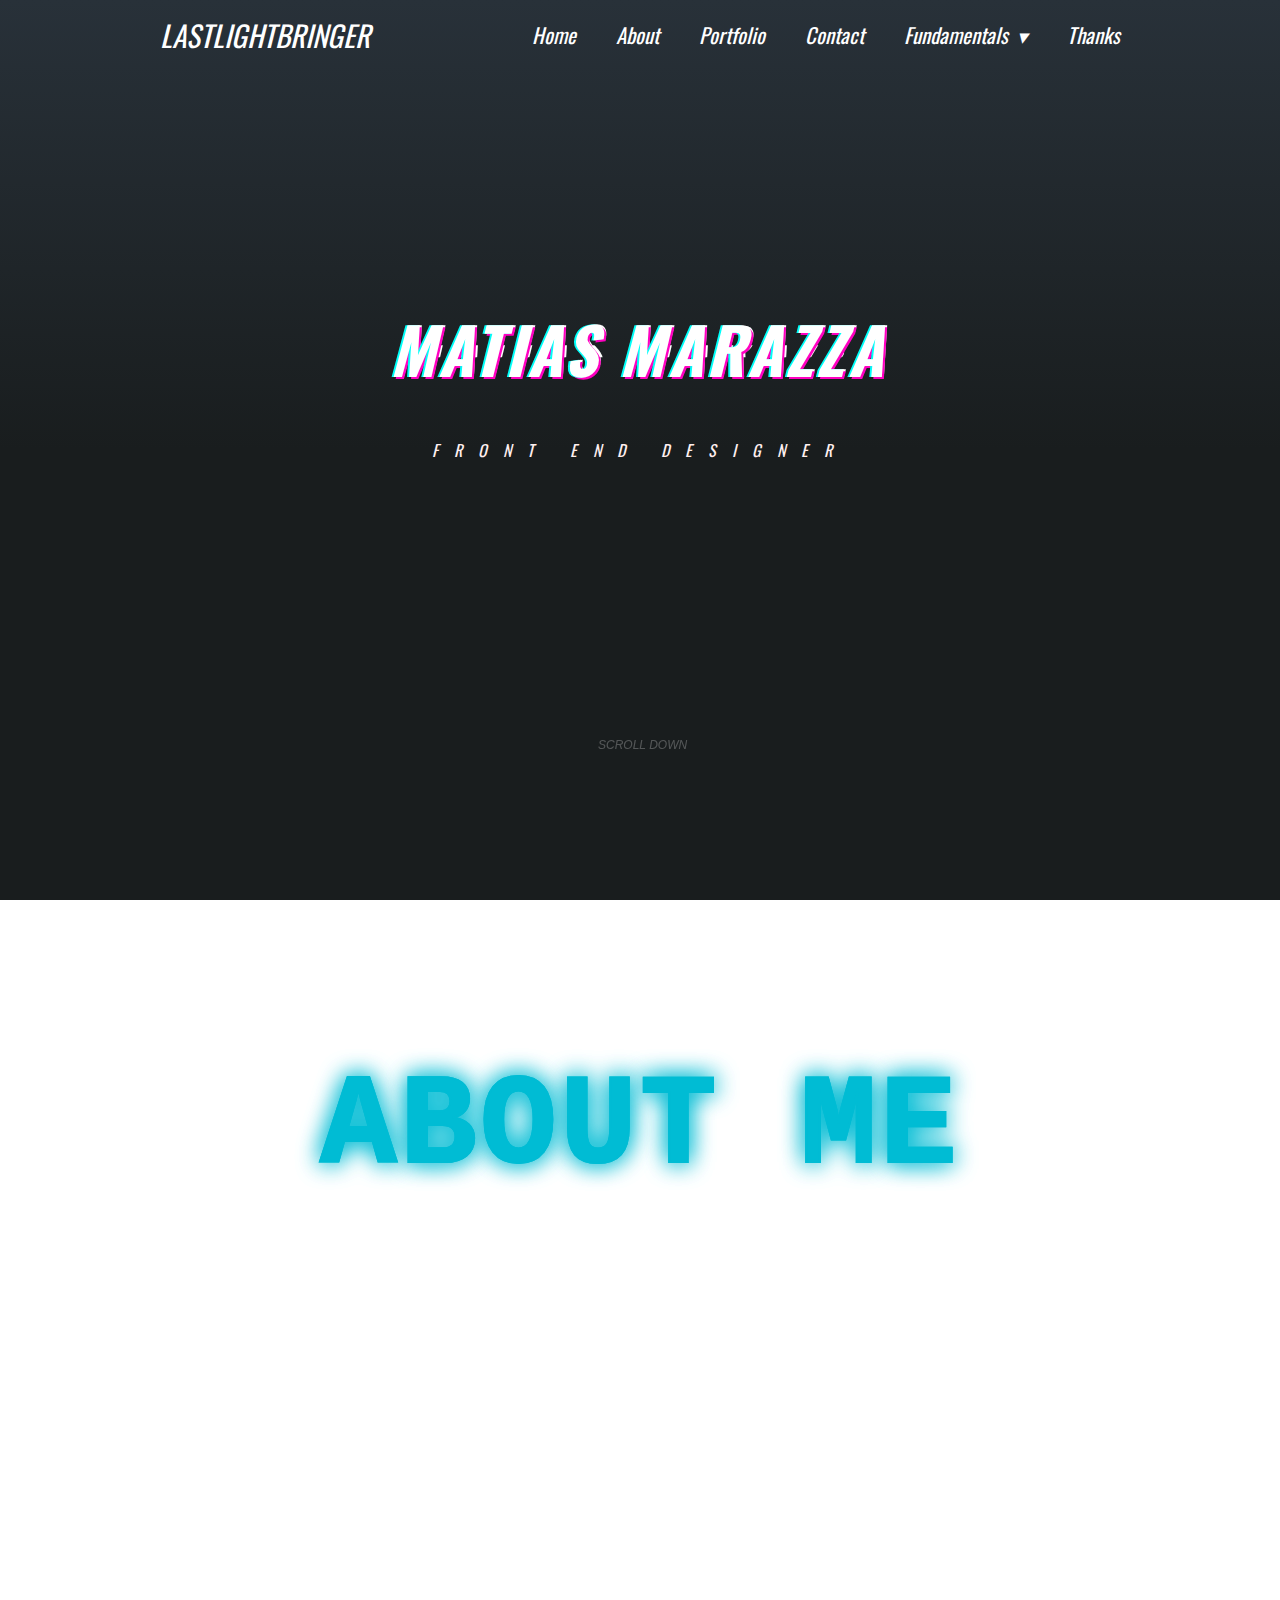
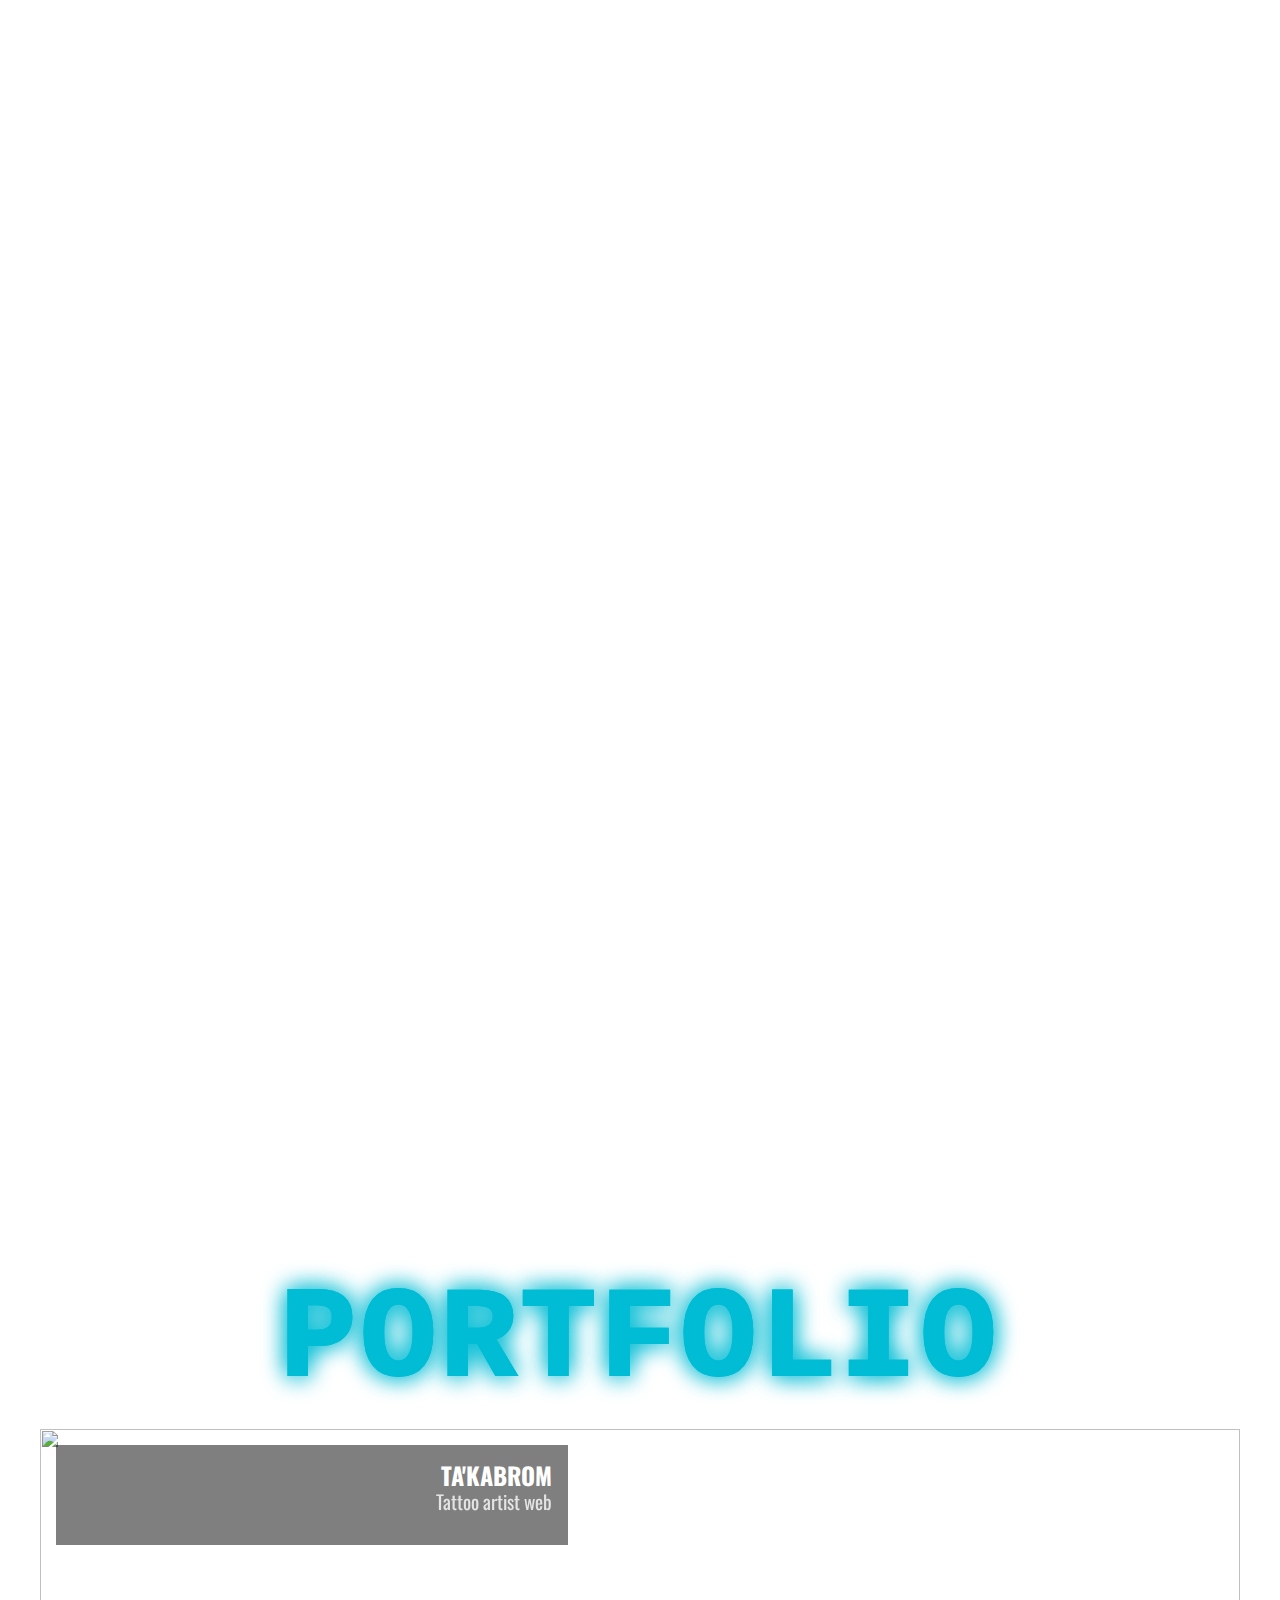
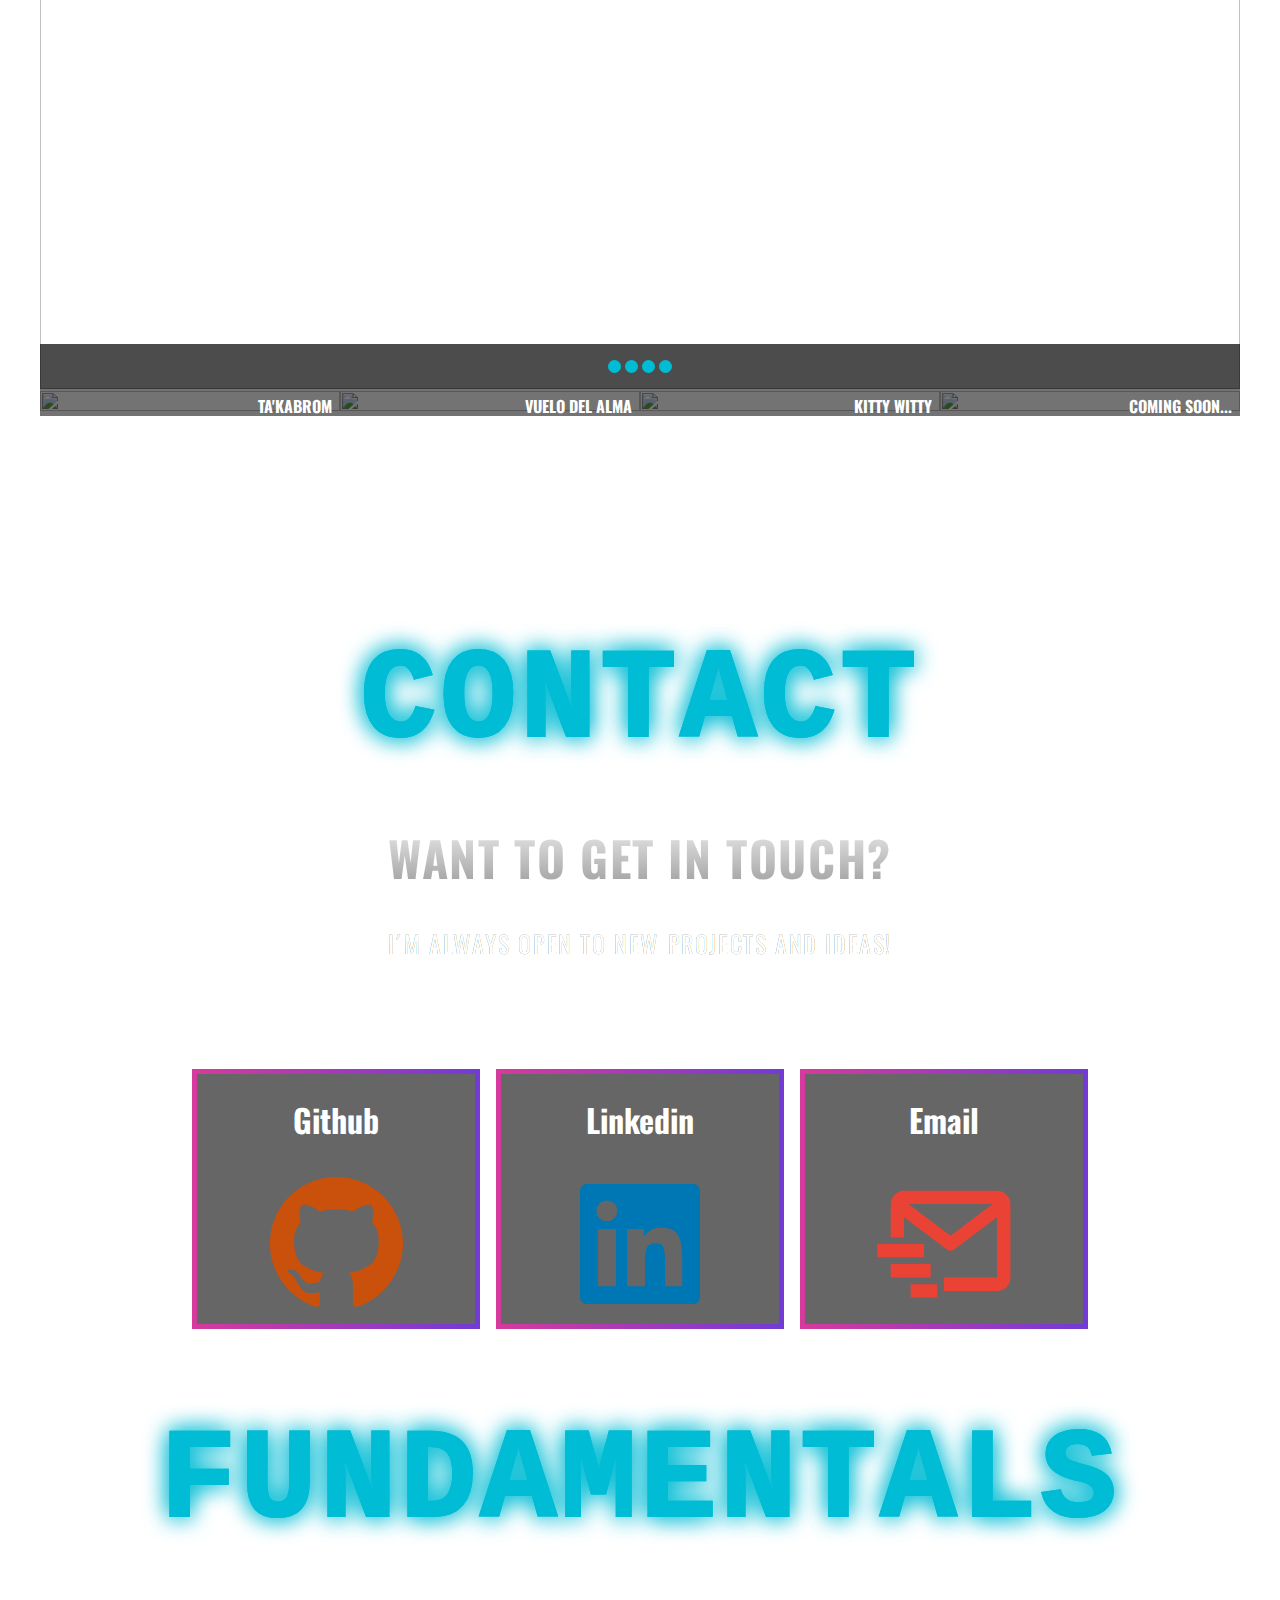
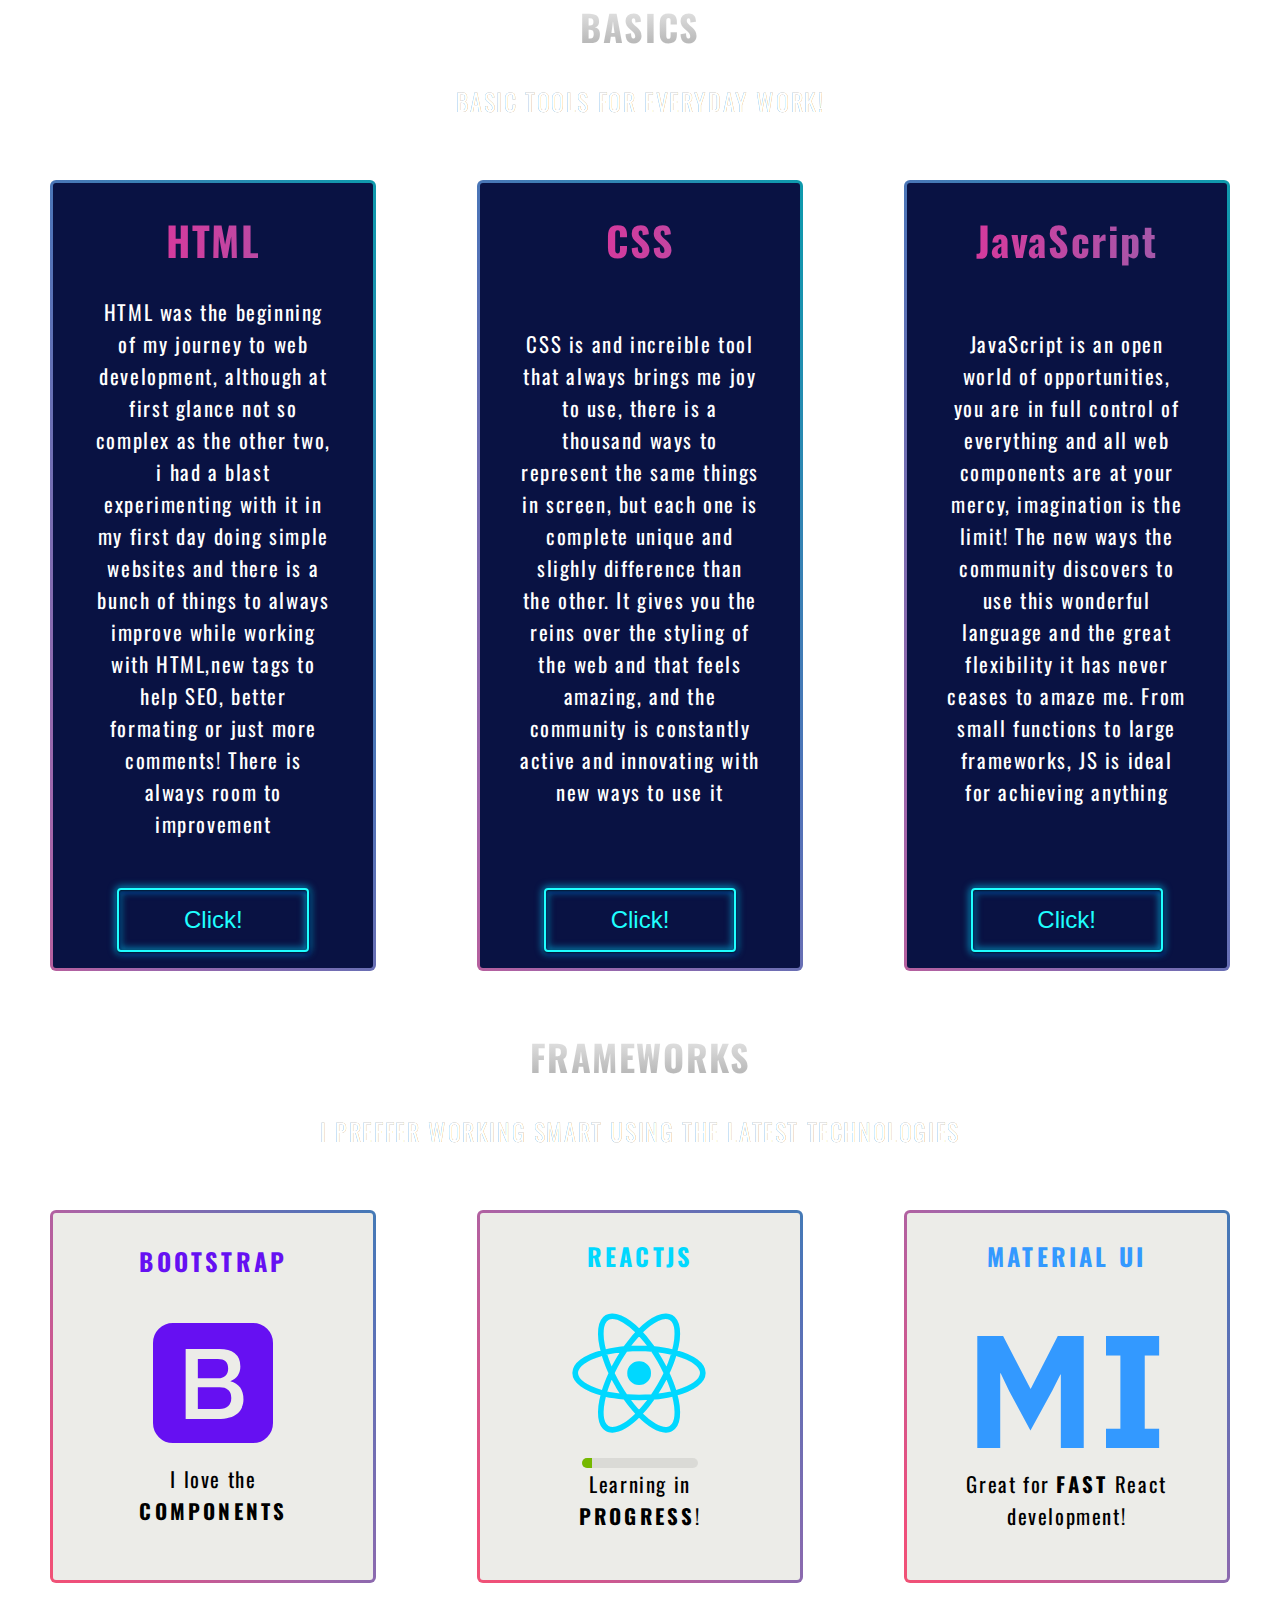
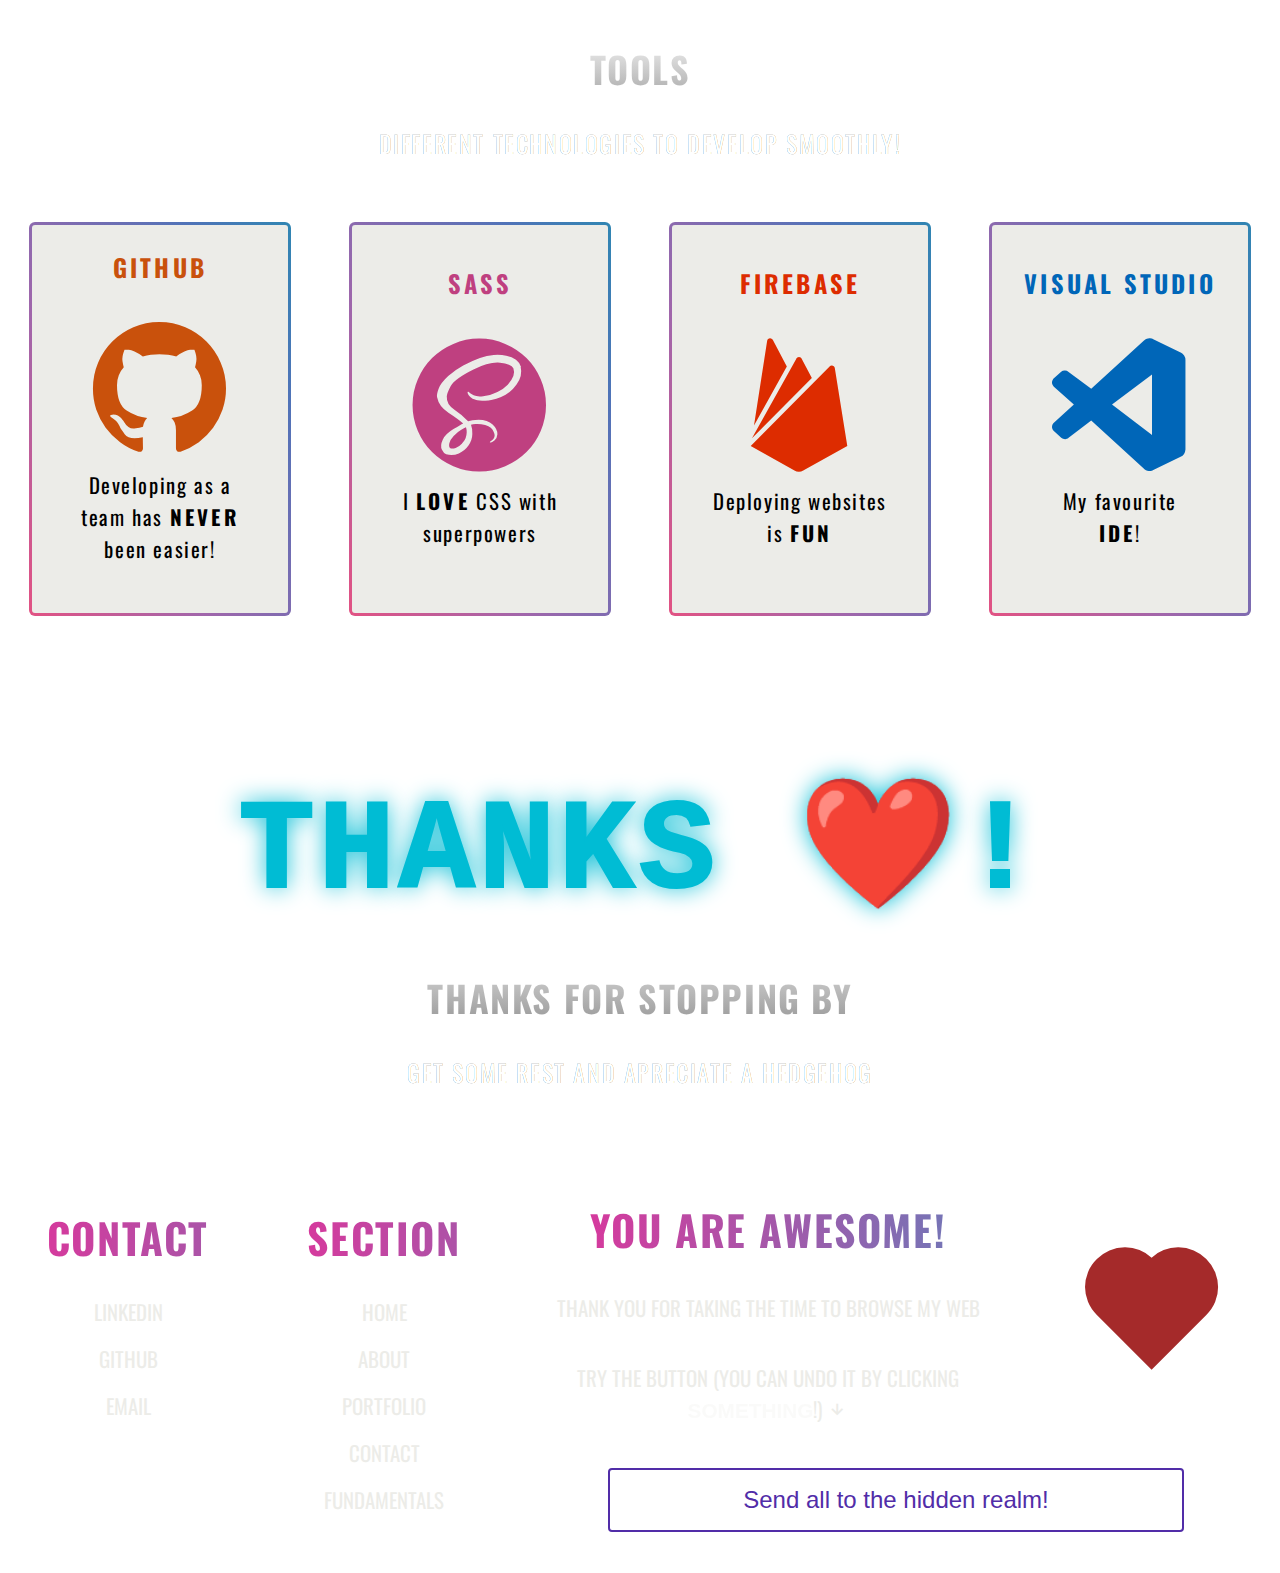
==== index.html @ c2a692ba "change docs" ====
<!DOCTYPE html>
<html lang="en">
  <head>
    <meta charset="UTF-8" />
    <meta http-equiv="X-UA-Compatible" content="IE=edge" />
    <meta name="viewport" content="width=device-width, initial-scale=1.0" />
    <title>Portfolio</title>
    <!-- main css -->
    <link rel="stylesheet" href="./assets/scss/main.css" />
    <!--normalize css CDN-->
    <link  rel="stylesheet"  href="https://cdnjs.cloudflare.com/ajax/libs/normalize/8.0.1/normalize.min.css"   integrity="sha512-NhSC1YmyruXifcj/KFRWoC561YpHpc5Jtzgvbuzx5VozKpWvQ+4nXhPdFgmx8xqexRcpAglTj9sIBWINXa8x5w=="     crossorigin="anonymous" referrerpolicy="no-referrer"/>
    <!-- boxicons -->
    <link href="https://unpkg.com/boxicons@2.0.9/css/boxicons.min.css" rel="stylesheet"/>
    <!-- fontawesome -->
    <link rel="stylesheet" href="https://use.fontawesome.com/releases/v5.5.0/css/all.css" >
    <!-- ICONS -->
    <link rel="apple-touch-icon" sizes="180x180" href="./assets/icons/apple-touch-icon.png">
<link rel="icon" type="image/png" sizes="32x32" href="./assets/icons/favicon-32x32.png">
<link rel="icon" type="image/png" sizes="384x384" href="./assets/icons/android-chrome-384x384.png">
<link rel="icon" type="image/png" sizes="16x16" href="./assets/icons/favicon-16x16.png">
<link rel="manifest" href="./assets/icons/site.webmanifest">
<link rel="mask-icon" href="./assets/icons/safari-pinned-tab.svg" color="#5bbad5">
<meta name="msapplication-TileColor" content="#2d89ef">
<meta name="theme-color" content="#ffffff">
  </head>
  <body>
    <!-- nav -->
    <section class="navigation" id="navigation">
      <div class="nav-container">
        <div class="brand">
          <a href="#!">Lastlightbringer</a>
        </div>
        <nav>
          <div class="nav-mobile">
            <a id="nav-toggle" href="#!"><span></span></a>
          </div>
          <ul class="nav-list">
            <li>
              <a href="#">Home</a>
            </li>
            <li>
              <a href="#about-me-s">About</a>
            </li>
            <li>
              <a href="#portfolio-link">Portfolio</a>
            </li>
            <li>
              <a href="#contact-link">Contact</a>
            </li>
            <li>
              <a href="#!">Fundamentals</a>
              <ul class="nav-dropdown">
                <li>
                  <a href="#basic-link">Basic</a>
                </li>
                <li>
                  <a href="#frameworks-link">Frameworks</a>
                </li>
                <li>
                  <a href="#tools-link">Tools</a>
                </li>
              </ul>
            </li>
            <li>
              <a href="#thanks-link">Thanks</a>
            </li>
          </ul>
        </nav>
      </div>
    </section>
    <div class="hero">
      <canvas id="projector">Some error here :(</canvas>
      <div id="app">
        <div id="wrapper">
          <!-- HERO NAME -->
          <h1 class="glitch" data-text="
          MATIAS MARAZZA">MATIAS MARAZZA</h1>
          <span class="sub">FRONT END DESIGNER</span>
        </div>
      </div>
      <div class="wrapper-chevron">
        <div class="chevron"></div>
        <div class="chevron"></div>
        <div class="chevron"></div>
        <span class="cta-span"><a id="ctahidden" onclick="show()" href="#about-me-s">Scroll Down</a></span>
      </div>
    </div>
<div class="main-section" id="mainsection">
      <div class="about-wrapper" id="about-me-s">
        <!-- NEON TITLE -->
                  <div class="title-about"><h1>      <section class="neon-title">
            <div class="text">
              <h1>About Me</h1>
              <h1>About Me</h1>
            </div>
          </section></h1></div>
        <div class="about-me anim" data-delay="0s">

          <div class="text-about">
            <p>
              I'm a self taught web UI developer, I am comfortable working with
              JavaScript, HTML / CSS to deliver comprehensive customer
              experiences. I am also working with ReactJs and aspire to be a
              full MERN developer in the near future. I'm a passionate
              developer, love to work with JS and SCSS, always eager to use the
              latest web technologies, looking for opportunities and challenges
              to improve my technical and soft skills.
            </p>
            <div class="img-about">
          <!-- IMAGE ABOUT ME -->
              <img
                id="imgabout"
                src="https://i.imgur.com/Ke3uUym.png"
                alt=""
                loading="lazy"
                referrerpolicy="no-referrer"
              />
            </div>
          </div>
        </div>
        <!-- ABOUT ME - CARD SECTION-->
        <div class="cards-about anim2" data-delay="0s">
          <div class="first-card card-about">
            <h3 class="title-card">Earlier <br> Coder</h1>
            <div class="text-card"><p>I started my journey in the world of coding at the age of 15, first i picked up Arduino and C (for PIC) and that sparked the fire for my future passion for coding! I love to do group projects with people that share the same passion with me for what they do, it helps to bring the best of us!</p>
            
            </div>
            <i class='bx bx-code-alt bx-cards' ></i>
          </div>
          <div class="second-card card-about">
            <h3 class="title-card">Eternal <br> Learner</h2>
              <div class="text-card"><p>I'm always looking for new knowledge, whether it's reading about new technologies, developing new innovative ideas, starting new projects, and always experimenting with the things I learn.
                I stay informed about new and creative ways of doing things, collaborating with the community!</p>
               
              </div>
              <i class='bx bx-book-bookmark bx-cards'></i>
          </div>
          <div class="third-card card-about">
            <h3 class="title-card">Technology <br> Enthusiast</h3>
            <div class="text-card"><p>I find myself reading tech blogs on a daily basis and keeping up to date with recent events related to the latest technologies and inventions. From robotics to small devices, I try to keep up to date with the news, it is something that I enjoy and I try to share with the people around me, they never cease to amaze me the new things that come out every day</p>
             
            </div>
            <i class='bx bxs-file-find bx-cards'></i>
          </div>

        </div>
        <!-- ABOUT ME-  MUST KNOW -->
        <div class="grid-about about-me about-grid anim" data-delay="0s">
          <div class="grid-title div4-about"><h1>Must know!</h1></div>
          <div class="coffe div1-about">
            <h3 class="subtitle-about">Coffee Lover</h3>
            <div class="coffe-icon"><i class="bx bx-coffee  bx-about"></i></div>
            <p class="qk-text">A cup of coffee is required to start the day</p>
          </div>
          <div class="stackoverflow div2-about grid-border">
            <h3 class="subtitle-about">Stack Overflow Expert</h3>
            <div class="stackoverflow-icon"><i class='bx bxl-stack-overflow  bx-about' ></i></div>
            <p class="qk-text">I have managed to master the way of Stack Overflow!</p>
          </div>
          <div class="js-joke div3-about">
            <h3 class="subtitle-about">Great Joker</h3>
            <div class="js-icon"><i class='bx bxl-javascript bx-about'></i></div>
            <p class="qk-text">Why was the JavaScript developer sad? Because they didn't Node how to Express himself</p>
          </div>

        </div>
      </div>

      <!-- PORTFOLIO SECTION -->
      <div class="portfolio" id="portfolio-link">
        <div class="port-folio">
          <div class="slider-port">
            <div id="content-slider">
              <div class="slider-wrap"> 
            
                <div class="title-about"><h1>      <section class="neon-title">
                  <div class="text">
                    <h1>PORTFOLIO</h1>
                    <h1>PORTFOLIO</h1>
                  </div>
                </section></h1></div>
            
                <!-- ===== Thumbnail ControlNav ======= -->         
                <input type="radio" id="input-1" name="i" >         
                <input type="radio" id="input-2" name="i" >         
                <input type="radio" id="input-3" name="i" >
                <input type="radio" id="input-4" name="i" >
            
                <nav class="slider-dot-control">
                  <label for="input-1" class="slider-dot"></label>
                  <label for="input-2" class="slider-dot"></label>
                  <label for="input-3" class="slider-dot"></label>
                  <label for="input-4" class="slider-dot"></label>
                </nav>
            
                <!-- =================================== -->    
                <nav class="slider-arrow-control">
                  <label for="input-1"></label>
                  <label for="input-2"></label>
                  <label for="input-3"></label>
                  <label for="input-4"></label>
                </nav>
                <!-- =================================== -->
            
                <!--    IMAGE NAVIGATION pic -->
                <label id="thumb-1" for="input-1" class="slider-thumb">
                  <img src="https://imgur.com/7pfANoC.png" referrerpolicy="no-referrer" loading="lazy" alt="" id="p-1">
                  <div class="slider-head">
                    <h2>Ta'kabrom</h2>
                    <p>Tattoo artist web</p>
            
                  </div>
                </label>
            
                <label id="thumb-2" for="input-2" class="slider-thumb">
                  <img src="https://i.imgur.com/nr4JLeC.png" referrerpolicy="no-referrer" loading="lazy" alt="" id="p-2">
                  <div class="slider-head">
                    <h2>Vuelo del Alma</h2>
                    <p>Professor page</p>
            
                  </div>
                </label>         
            
                <label id="thumb-3" for="input-3" class="slider-thumb">
                  <img src="https://imgur.com/cRXbYXa.png"  referrerpolicy="no-referrer" loading="lazy" alt="" id="p-3">
                  <div class="slider-head">
                    <h2>Kitty Witty</h2> 
                    <p>Funny page to test API´s</p> 
              
                  </div>
                </label>
            
                <label id="thumb-4" for="input-4" class="slider-thumb" tabindex="13">
                  <img src="https://i.imgur.com/EV7ajxq.png" referrerpolicy="no-referrer" loading="lazy" alt="" id="p-1">
                  <div class="slider-head">
                    <h2>Coming soon...</h2>
                    <p>Lorem ipsum dolor.</p>
                 
                  </div>
                </label>
            
                <!-- ===== IMAGES ======= -->                           
            
                <div class="slider">
                  <div class="slider-inner">
            
                    <figure>
                      <figcaption class="slider-head">
                        <h2>Ta'kabrom</h2>
                        <p>Tattoo artist web</p>
                     
                      </figcaption>
                      <a href="https://takabrom-tattoo.web.app" target="blank"><img src="https://imgur.com/7pfANoC.png" loading="lazy" referrerpolicy="no-referrer" alt="" id="i-1" class="slider-img"></a>
                    </figure>
            
                    <figure>
                      <figcaption class="slider-head">
                        <h2>Vuelo del Alma</h2>
                        <p>Professor page</p>
                        
                      </figcaption>
                      <a href="https://vuelo-del-alma.web.app" target="blank"><img src="https://i.imgur.com/nr4JLeC.png" referrerpolicy="no-referrer" loading="lazy" alt="" id="i-2" class="slider-img"></a>
                    </figure>
            
                    <figure>
                      <figcaption class="slider-head">
                        <h2>Kitty Witty</h2> 
                        <p>Funny page to test API´s</p>
  
                      </figcaption>
                      <a href="https://kitty-witty.web.app" target="blank"><img src="https://imgur.com/cRXbYXa.png" loading="lazy"  referrerpolicy="no-referrer" alt="" id="i-3" class="slider-img"></a>
                    </figure>
            
                    <figure>
                      <figcaption class="slider-head">
                        <h2>Coming soon...</h2>
                        <p>Lorem ipsum dolor.</p>
                      
                      </figcaption>
                      <img src="https://i.imgur.com/EV7ajxq.png" referrerpolicy="no-referrer" loading="lazy" alt="" id="p-1">
                    </figure>
            
            
                    <figure>
                      <figcaption class="slider-head">
                        <h2>Coming soon...</h2>
                        <p>Lorem ipsum dolor.</p>
                        
                      </figcaption>
                      <img src="https://i.imgur.com/EV7ajxq.png" referrerpolicy="no-referrer" loading="lazy" alt="" id="p-1">
                    </figure>               
                  </div>
                </div>                  
            
              </div>        
            </div>
          </div>


        </div>

      </div>
<!-- ===== CONTACT ME ======= --> 
      <div class="contact-me" id="contact-link">
        <div class="title-about"><h1>      <section class="neon-title">
          <div class="text">
            <h1>CONTACT</h1>
            <h1>CONTACT</h1>
          </div>
        </section></h1></div>
        <div class="title-a-contact "><h1>Want to get in touch?</h1>
          <p>I´m always open to new projects and ideas!</p>
        </div>
        <div class="animated-contact">
        <div class="text-animated-contact">
          <p>Find me on</p>
          <p>
            <span class="word belize">Github</span>
            <span class="word midnight">Linkedin</span>
            <span class="word pomegranate">Email</span>
          </p>
        </div>
      </div>
        <div class="cards-contact">
          <div class="parent-cards">
          <!-- Github card -->
            <div class="github-card card-c effect-shine">
              <a href="https://github.com/MarazzaM" target="blank">
              <h1>Github</h1>
              <div><i class='bx bxl-github bx-contact'></i></div></a>
            </div>
           <!-- Linkedin card -->
            <div class="linkedin-card card-c">
              <a href="https://www.linkedin.com/in/matías-edgardo-marazza-cantero/" target="blank">
              <h1>Linkedin</h1>
              <div><i class='bx bxl-linkedin-square bx-contact' ></i></div></a>
            </div>
          <!-- Mail card -->
            <div class="gmail-card card-c">
               <a href="mailto:memarazza@gmail.com">
              <h1>Email</h1>
              <div><i class='bx bx-mail-send bx-contact' ></i></div></a>
            </div>

          </div>
        </div>
      </div>
      <div class="fundamentals" id="fundamentals-link">
        <div class="title-about"><h1>      <section class="neon-title">
          <div class="text title-fundamentals">
            <h1>FUNDAMENTALS</h1>
            <h1>FUNDAMENTALS</h1>
          </div>
        </section></h1></div> 
        <div class="subtitle-f" id="basic-link"><h2>BASICS</h2>
          <p>Basic tools for everyday work!</p>
        </div>
        <div class="cards-fundamentals" id="cards-fundamentals">
          <div class=" card-fundamental base-card-f">
            <h1>HTML</h1>
            <p id="textid" class="textclass-default tcd"><i>HTML was the beginning of my journey to web development, although at first glance not so complex as the other two, i had a blast experimenting with it in my first day doing simple websites and there is a bunch of things to always improve while working with HTML,new tags to help SEO, better formating or just more comments! There is always room to improvement </i><b>HTML is groovy, isn't it?</b></p>
            <div class="clock-wrapper ninja">
              <div class="content">
                <div class="container"><svg id="bongo-cat" xmlns="http://www.w3.org/2000/svg" xmlns:xlink="http://www.w3.org/1999/xlink" viewBox="0 0 787.3 433.8">
                        <defs>
                            <symbol id="eye" data-name="eye" viewBox="0 0 19.2 18.7">
                                <circle cx="9.4" cy="9.1" r="8"></circle>
                                <path d="M16.3,5.1a1.3,1.3,0,0,1-1.4-.3,7.2,7.2,0,0,0-4.5-2.6A7.2,7.2,0,0,0,5.5,3.5,6.8,6.8,0,0,0,2.8,7.8a6.8,6.8,0,0,0,1,4.8,6.2,6.2,0,0,0,4,2.7,6.1,6.1,0,0,0,4.6-.7,6.7,6.7,0,0,0,2.9-3.7,6.4,6.4,0,0,0-.5-4.5c-.1-.2.8-1,1.5-1.3s2.2,0,2.3.5a9.4,9.4,0,0,1-.2,7.2,9.4,9.4,0,0,1-5.1,5.1,9,9,0,0,1-7,.2A9.6,9.6,0,0,1,1,13.5,9.2,9.2,0,0,1,.4,6.6,8.9,8.9,0,0,1,4.6,1.3,9,9,0,0,1,11.2.2,9.3,9.3,0,0,1,16.7,4C16.9,4.3,17,4.8,16.3,5.1Z"></path>
                            </symbol>
                            <symbol id="paw-pads" data-name="paw-pads" viewBox="0 0 31.4 33.9">
                                <path d="M6.8,16a3.7,3.7,0,0,1,1.1,2.8,3.2,3.2,0,0,1-1.6,2.6L5,21.8H4.4a2.8,2.8,0,0,1-1.8.3A4.2,4.2,0,0,1,.2,19.1,7.7,7.7,0,0,1,0,17.6a2.8,2.8,0,0,1,.6-2,3.2,3.2,0,0,1,2.1-.8H4A5,5,0,0,1,6.8,16Zm7.3-4.8a1.8,1.8,0,0,0,.7-.5l.7-.4a3.5,3.5,0,0,0,1.1-1,3.2,3.2,0,0,0,.3-1.4,1.4,1.4,0,0,0-.2-.6,3.4,3.4,0,0,0-.3-2.4,3.2,3.2,0,0,0-2.1-1.5H13.1a4.7,4.7,0,0,0-1.6.4,2,2,0,0,0-.9.9l-.4.6v.4a6.1,6.1,0,0,0-.5,1.2,4.3,4.3,0,0,0,0,1.6,3.5,3.5,0,0,0,.5,2l.7.6a3.3,3.3,0,0,0,1.7.7A3,3,0,0,0,14.1,11.2ZM22.7,7l.6.2h.3A2.3,2.3,0,0,0,25,6.8l.4-.3.6-.3a7.5,7.5,0,0,0,1.5-.9,4.2,4.2,0,0,0,.8-1.2,1.9,1.9,0,0,0,.1-1.5A2.6,2.6,0,0,0,27.5,1,3.5,3.5,0,0,0,23.6.3a3.8,3.8,0,0,0-2,1.5,4.8,4.8,0,0,0-.7,2,3.6,3.6,0,0,0,.9,2.6ZM31,24.1a13.5,13.5,0,0,0-2.2-4.7,36.6,36.6,0,0,0-3.2-3.9,5.3,5.3,0,0,0-5-1.9,10.5,10.5,0,0,0-4.5,2.2A5.6,5.6,0,0,0,13.5,20a15.1,15.1,0,0,0,1.2,6.3c.8,2,1.7,4,2.6,5.9a1.6,1.6,0,0,0,1.5.8,1.7,1.7,0,0,0,1.9.9,17.1,17.1,0,0,0,8.7-4.8,8.2,8.2,0,0,0,1.7-2C31.6,26.3,31.3,25,31,24.1Z" fill="#ef97b0"></path>
                            </symbol>
                        </defs>
                        <g id="head">
                            <g id="head__outline">
                                <path d="M303.2,186.3c4-7,14.8-20.2,20-26,17-19,34.6-34.9,43-41l12-8s16.6-32,21-33c9-2,33,22,33,22s20-9,79,7c41,11.1,47,14,57,22,7.5,6,18,16,18,16s33.7-19.5,41-15-2,66-2,66,5.9,12.9,11,22c9.1,16.2,13.6,20.2,19,31,3.6,7.2,8.4,28.5,10.5,43.5l-385-62Z" fill="#fff"></path>
                                <path d="M302.9,186.9c-1.2,3-5.9,12.6-9,18.8l-12.5,25.5-.6-1.2c32.2,4.8,64.4,9.2,96.6,13.6s64.4,8.9,96.5,13.7,64.3,9.7,96.4,14.9,64.1,10.5,96.2,15.8l-5.6,5.5c-1.2-8.5-2.8-17.1-4.8-25.6-1-4.1-2.1-8.4-3.4-12.3l-.5-1.4-.5-1.4-.6-1.3-.7-1.3a59.5,59.5,0,0,0-3.1-5.5c-2.2-3.6-4.7-7.2-7.1-11s-4.8-7.6-7-11.5c-4.5-7.9-8.3-15.9-12.1-24a4,4,0,0,1-.3-2.6h0c1.4-9.1,2.7-18.2,3.7-27.4.5-4.5.9-9.1,1.2-13.7s.4-9.1.2-13.4a26.4,26.4,0,0,0-.8-6,8.1,8.1,0,0,0-.3-1.1c-.1-.3-.2-.4-.1-.3h.3c0,.1.1.1,0,.1h-.6a11.9,11.9,0,0,0-2.5.2,16.3,16.3,0,0,0-3,.7,56.7,56.7,0,0,0-6.2,2.1,212.6,212.6,0,0,0-24.5,11.9h-.1a3.9,3.9,0,0,1-4.7-.6c-4.9-4.7-10-9.4-15.1-13.8a86.6,86.6,0,0,0-7.9-6,46.1,46.1,0,0,0-8.5-4.6c-6-2.6-12.6-4.6-19.2-6.7l-19.8-5.7a324.9,324.9,0,0,0-40-8.9,196.8,196.8,0,0,0-20.2-1.8c-1.7,0-3.4-.1-5.1,0h-2.5l-2.5.2-2.5.2-2.4.4-2.4.5-1.1.3h-.5l-.4.2H433a2.5,2.5,0,0,1-2.6-.7c-4.6-4.6-9.5-9.1-14.5-13.2a82.7,82.7,0,0,0-7.9-5.7L403.9,81a10.8,10.8,0,0,0-4-.9c-.1,0-.3,0-.3.1h0l-.7.5-1.5,1.7c-1,1.2-2,2.6-2.9,3.9s-3.6,5.5-5.3,8.3c-3.5,5.7-6.8,11.4-9.9,17.3h0l-.4.4-10.2,6.6a53.6,53.6,0,0,0-4.9,3.4l-4.6,3.8c-6.2,5.1-12.1,10.6-17.9,16.2s-11.3,11.4-16.7,17.4c-2.7,3-5.3,6.1-7.8,9.2s-5,6.3-7.4,9.5c-4.2,5.6-7,10-5.7,7.1a34.1,34.1,0,0,1,2.1-3.8l3.8-5.6c2.9-4,6.3-8.3,8.5-10.9s4.4-5.2,6.7-7.7l6.9-7.4c4.7-4.9,9.4-9.7,14.3-14.3s9.8-9.3,15-13.7l4-3.2,4.2-2.9,8.3-5.7-.4.4c3-5.9,6.1-11.8,9.4-17.7,1.6-2.9,3.3-5.8,5.1-8.6l2.9-4.3,1.8-2a7.5,7.5,0,0,1,1.3-1.1c.1-.2.6-.4,1-.5l.9-.2h1.7l1.4.2,2.7.8c1.7.7,3.3,1.5,4.8,2.3a84,84,0,0,1,8.5,5.7A175.7,175.7,0,0,1,434,98.5l-2.9-.6.8-.3.7-.2L434,97l2.7-.7,2.7-.5a23,23,0,0,1,2.6-.3l2.7-.3,2.7-.2h5.3a182.1,182.1,0,0,1,21,1.3,332.5,332.5,0,0,1,41.1,8.4l20,5.5c6.7,2,13.4,4,20.1,6.7a65.3,65.3,0,0,1,9.8,5.1c3.1,2.1,5.9,4.3,8.6,6.5,5.4,4.5,10.6,9.2,15.7,14l-4.8-.6c4.1-2.4,8.2-4.6,12.4-6.7s8.6-4.2,13-6c2.3-.9,4.6-1.7,7-2.4a23.4,23.4,0,0,1,3.8-.9,20,20,0,0,1,4.4-.4h1.3l1.5.4a5.1,5.1,0,0,1,1.7.7l.9.7.8.7a8.3,8.3,0,0,1,1.6,2.6,12.7,12.7,0,0,1,.8,2.3,44.6,44.6,0,0,1,1.1,7.7c.2,5,.1,9.7-.1,14.4s-.7,9.5-1.2,14.1c-.9,9.4-2.1,18.6-3.6,27.9l-.3-2.6c3.7,7.9,7.5,15.8,11.8,23.3,2.1,3.7,4.4,7.4,6.8,11s4.9,7.2,7.3,11.1c1.3,2,2.4,4,3.5,6.1a10.9,10.9,0,0,0,.8,1.5l.8,1.8.7,1.7.6,1.7c1.5,4.4,2.6,8.7,3.7,13.1a262,262,0,0,1,5.2,26.4,4.9,4.9,0,0,1-4.1,5.6h-1.5c-32.1-5-64.2-9.9-96.3-15.1s-64.1-10.6-96.1-16.1-64-11.4-96-17.4-63.9-11.9-95.9-17.4h-.1a.8.8,0,0,1-.6-.9v-.2l16.6-32.1C299.8,192.2,304.1,183.9,302.9,186.9Z"></path>
                            </g>
                            <g id="head__face">
                                <g id="eyes">
                                    <use width="19.2" height="18.7" transform="translate(474.8 195.2)" xlink:href="#eye"></use>
                                    <use width="19.2" height="18.7" transform="matrix(-0.51, -0.85, 0.82, -0.5, 370.39, 192.59)" xlink:href="#eye"></use>
                                </g>
                                <g id="mouth">
                                    <path d="M399.2,186.3c.9,3.6,2.6,7.8,6,9,6.4,2.3,19-6,19-6s4.1,12.4,10,15,10.7-1.7,16-6" fill="#fff"></path>
                                    <path d="M450.2,198.3c.6,1.2.2,1.9-.2,2.2a36.7,36.7,0,0,1-7.6,4.9,14.9,14.9,0,0,1-4.8,1.4h-1.4l-1.3-.2-1.4-.4-1.3-.6a21.6,21.6,0,0,1-6.4-7.2,52.8,52.8,0,0,1-4-8.3l3.8,1.3a62.3,62.3,0,0,1-7.1,4.1,32.1,32.1,0,0,1-7.9,2.8,13.2,13.2,0,0,1-4.9.2l-1.4-.3a7.5,7.5,0,0,1-1.3-.6,7.9,7.9,0,0,1-2.3-1.6,16.8,16.8,0,0,1-2.9-4,24.1,24.1,0,0,1-1.6-4.2c-.1-.5,1.6-1.3,3-1.4s3.5.2,3.6.6a10.3,10.3,0,0,0,2.6,4.9l.7.5h2.4l1.5-.2a28.4,28.4,0,0,0,6.5-2c2.1-1,4.3-2.1,6.3-3.3h.1a2.5,2.5,0,0,1,3.4.9l.3.5a43.1,43.1,0,0,0,3.2,7.7,19.8,19.8,0,0,0,2.2,3.4,8.1,8.1,0,0,0,2.6,2.6,5,5,0,0,0,3,.7,10.8,10.8,0,0,0,3.7-1,33.4,33.4,0,0,0,7.2-4.3C448.8,197.4,449.5,197.2,450.2,198.3Z"></path>
                                </g>
                            </g>
                        </g>
                        <g id="table">
                            <path d="M65.7,181.8l714,124c0,74-2,54-2,128l-673-161Z" fill="#fff"></path>
                            <path d="M786.7,304.2c-2.7,1.2-10.8,0-16.1-.9L31.1,176.4c-5.2-.9-8.9-3.8-6.2-5s14.3-1.4,19.5-.5L777.1,300.6C782.3,301.6,789.4,303.1,786.7,304.2Z"></path>
                        </g>
                        <g id="laptop">
                            <g id="laptop__base">
                                <polygon points="641.9 304.1 454.7 348.2 103.8 271.3 254.6 230.3 641.9 304.1" fill="#f2f2f2"></polygon>
                                <path d="M641.9,304.1c1.5-.1-2.3,1.5-10.3,3.6-28.9,7.5-58.1,15.2-87.7,22.6s-59.1,14.5-88.4,21.3l-.8.2-.8-.2-349.5-78-1.1-.2-8.7-1.9,8.6-2.3,150.6-41.5.6-.2h.7c62.5,11.7,125.5,23.6,188.4,35.9s125.6,25.1,188,37.6c8,1.6,11.9,3,10.4,3a185.6,185.6,0,0,1-18.4-2.6c-61.9-11.2-123.6-22.2-185-33.5s-122.7-23.1-184.4-35h1.2L104.4,273.4h-.1v-4.3l351.2,75.7h-1.5c28.3-6.7,56.3-13.3,84.3-19.5s56.5-12,85.2-18.1C631.3,305.6,640.4,304.1,641.9,304.1Z" fill="#231f20"></path>
                            </g>
                            <g id="laptop__keyboard">
                                <polygon points="371.1 274.8 256.8 253.5 257 252.7 266.2 251.1 382.4 271.5 382.3 272.3 371.1 274.8" fill="#3e3e54"></polygon>
                                <polygon points="237.4 265.6 221.3 262.4 221.4 261.7 230.2 260.2 246.8 262.6 246.6 263.4 237.4 265.6" fill="#3e3e54"></polygon>
                                <polygon points="474.6 312.9 249.9 268.1 250.1 267.3 259.2 265.8 487.7 309.6 487.5 310.5 474.6 312.9" fill="#3e3e54"></polygon>
                                <polygon points="411.8 309.4 204.2 266.7 204.4 266 212.9 264.5 423.9 306.3 423.7 307.2 411.8 309.4" fill="#3e3e54"></polygon>
                                <polygon points="450 317.3 428.5 312.9 428.8 312 440.7 310.6 462.7 314.1 462.5 315 450 317.3" fill="#3e3e54"></polygon>
                                <polygon points="201.6 273.9 187.5 270.9 187.7 270.2 196 268.7 210.4 271 210.3 271.7 201.6 273.9" fill="#3e3e54"></polygon>
                                <polygon points="222.6 278.3 208.1 275.3 208.3 274.5 216.9 273.1 231.8 275.4 231.6 276.2 222.6 278.3" fill="#3e3e54"></polygon>
                                <polygon points="362.9 308.1 231.5 280.2 231.7 279.5 240.7 278.1 374.2 305.1 374 305.9 362.9 308.1" fill="#3e3e54"></polygon>
                                <polygon points="444.3 288.4 385.2 277.4 385.4 276.5 396.6 274.9 456.9 285.1 456.7 285.9 444.3 288.4" fill="#3e3e54"></polygon>
                                <polygon points="526.1 303.6 460.1 291.3 460.3 290.4 472.8 288.9 540.1 300.2 539.9 301.1 526.1 303.6" fill="#3e3e54"></polygon>
                                <polygon points="426.2 321.6 376.1 310.9 376.3 310.1 387.4 308.7 438.5 318.5 438.3 319.4 426.2 321.6" fill="#3e3e54"></polygon>
                                <g>
                                    <polygon points="410.6 286.5 399.1 288 398.9 288.8 499.9 308.3 513.3 305.9 513.5 305 410.6 286.5" fill="#3e3e54"></polygon>
                                    <polygon points="395.7 283.7 395.9 282.8 248.2 255.7 239.2 257.3 239 258 384.3 286 395.7 283.7" fill="#3e3e54"></polygon>
                                </g>
                                <polygon points="371.3 273.9 256.9 252.7 266.4 250.3 382.4 271.5 371.3 273.9" stroke="#000" stroke-linecap="round" stroke-linejoin="round" stroke-width="1.2"></polygon>
                                <polygon points="237.6 264.9 221.4 261.7 230.4 259.4 246.8 262.6 237.6 264.9" stroke="#000" stroke-linecap="round" stroke-linejoin="round" stroke-width="1.2"></polygon>
                                <polygon points="474.8 312 250 267.3 259.4 265.1 487.7 309.6 474.8 312" stroke="#000" stroke-linecap="round" stroke-linejoin="round" stroke-width="1.2"></polygon>
                                <polygon points="412 308.5 204.4 266 213.1 263.8 423.9 306.3 412 308.5" stroke="#000" stroke-linecap="round" stroke-linejoin="round" stroke-width="1.2"></polygon>
                                <polygon points="450.2 316.4 428.8 312 440.9 309.7 462.8 314.1 450.2 316.4" stroke="#000" stroke-linecap="round" stroke-linejoin="round" stroke-width="1.2"></polygon>
                                <polygon points="201.7 273.1 187.7 270.2 196.2 268 210.4 271 201.7 273.1" stroke="#000" stroke-linecap="round" stroke-linejoin="round" stroke-width="1.2"></polygon>
                                <polygon points="222.8 277.6 208.3 274.5 217.1 272.4 231.8 275.4 222.8 277.6" stroke="#000" stroke-linecap="round" stroke-linejoin="round" stroke-width="1.2"></polygon>
                                <polygon points="363.1 307.3 231.7 279.5 240.9 277.3 374.2 305.1 363.1 307.3" stroke="#000" stroke-linecap="round" stroke-linejoin="round" stroke-width="1.2"></polygon>
                                <polygon points="444.6 287.5 385.4 276.5 396.8 274.1 456.9 285 444.6 287.5" stroke="#000" stroke-linecap="round" stroke-linejoin="round" stroke-width="1.2"></polygon>
                                <polygon points="526.3 302.7 460.3 290.4 473 288 540.1 300.2 526.3 302.7" stroke="#000" stroke-linecap="round" stroke-linejoin="round" stroke-width="1.2"></polygon>
                                <polygon points="426.4 320.7 376.3 310.1 387.6 307.9 438.5 318.5 426.4 320.7" stroke="#000" stroke-linecap="round" stroke-linejoin="round" stroke-width="1.2"></polygon>
                                <g>
                                    <polygon points="410.7 285.6 399.1 288 500.1 307.4 513.5 305 410.7 285.6" stroke="#000" stroke-linecap="round" stroke-linejoin="round" stroke-width="1.2"></polygon>
                                    <polygon points="395.9 282.8 248.4 255 239.2 257.3 384.5 285.2 395.9 282.8" stroke="#000" stroke-linecap="round" stroke-linejoin="round" stroke-width="1.2"></polygon>
                                </g>
                            </g>
                            <g id="paw-right">
                                <g id="paw-right--down">
                                    <path d="M293.2,191.3l10-7s-18.4,11.1-24,20-13,20.4-9,31c4.7,12.4,20.5,15.7,22,16,20,3.8,47.8-24.3,47.8-24.3s1.9-3.3,2.2-3.7" fill="#fff"></path>
                                    <path d="M342.1,223.4c.9,1.2.2,2.8-.3,3.7l-.4.7-.3.3a118.1,118.1,0,0,1-14.2,12.3,83.2,83.2,0,0,1-16.2,9.8,43.9,43.9,0,0,1-9.3,3,26.3,26.3,0,0,1-10.1.2,44.5,44.5,0,0,1-9.3-3.2,34.2,34.2,0,0,1-8.3-5.5,23,23,0,0,1-5.8-8.5,21.3,21.3,0,0,1-1.3-10.3,34.9,34.9,0,0,1,2.7-9.7,76.1,76.1,0,0,1,4.5-8.5l2.4-4,.6-1,.8-1.1a15.6,15.6,0,0,1,1.6-2,49.9,49.9,0,0,1,7-6.8,136.1,136.1,0,0,1,15.3-11.2,3.1,3.1,0,0,1,4.4,1,3,3,0,0,1-.8,4.2H305l-8.6,6.2c-.9.6-2.7-.5-3.1-1.9s.5-4.4,1.5-5l6.6-4.5,3.5,5.3A131.9,131.9,0,0,0,290,197.4a52.7,52.7,0,0,0-6.4,6,6.5,6.5,0,0,0-1.3,1.6l-.6.8-.7,1-2.4,3.8c-1.6,2.6-3.1,5.2-4.4,7.8a27.7,27.7,0,0,0-2.4,8.1,15.6,15.6,0,0,0,.8,8,17.4,17.4,0,0,0,4.4,6.7,27.2,27.2,0,0,0,7.1,4.9,39.5,39.5,0,0,0,8.1,3,21.6,21.6,0,0,0,8.4,0,37.8,37.8,0,0,0,8.5-2.6,84.9,84.9,0,0,0,15.7-9,142.4,142.4,0,0,0,14.1-11.6l-.3.3,1.1-1.8C340.3,223.4,341.3,222.2,342.1,223.4Z"></path>
                                </g>
                                <g id="paw-right--up">
                                    <g>
                                        <path d="M282.2,215.2c-1.6-1.6-12.8-17.9-14-34.3-.1-2.5,1.7-16,12.9-22.4s22.3-1.9,26.2.4c12.2,7.3,21.2,19.1,22.8,22.4" fill="#fff"></path>
                                        <path d="M330,181.2a2.4,2.4,0,0,1-2.6-1.3,71.4,71.4,0,0,0-9.8-10.8,64,64,0,0,0-11.7-8.6,26.3,26.3,0,0,0-6.5-2.3,26.9,26.9,0,0,0-6.9-.6,24.9,24.9,0,0,0-6.7,1.3,20.8,20.8,0,0,0-5.8,3.3,23.1,23.1,0,0,0-7.6,11,32.5,32.5,0,0,0-1.4,6.6,6.6,6.6,0,0,0,.1,1.4l.2,1.8c.1,1.2.4,2.3.6,3.5a65,65,0,0,0,4.8,13.4c1,2.2,2.2,4.3,3.4,6.4a43.1,43.1,0,0,0,3.9,5.9.6.6,0,0,1,0,.6c0,.2-.2.4-.4.7a5.7,5.7,0,0,1-1.5,1.6c-1.3.6-4.1.1-4.6-.6a89.5,89.5,0,0,1-7.2-13.7,63.7,63.7,0,0,1-4.3-14.9,25.7,25.7,0,0,1-.5-4c0-.3-.1-.6-.1-1v-1.2a12.5,12.5,0,0,1,.2-2.1,35.2,35.2,0,0,1,2.4-7.8,28.6,28.6,0,0,1,4.1-6.9,24.6,24.6,0,0,1,6.1-5.5,26.2,26.2,0,0,1,15.5-4.2,28.9,28.9,0,0,1,7.8,1.2l3.8,1.3,1.8.9,1.8,1a78.2,78.2,0,0,1,11.9,9.6,80.2,80.2,0,0,1,9.7,11.8C331.1,179.7,331.4,181,330,181.2Z"></path>
                                    </g>
                                    <use width="31.4" height="33.93" transform="translate(273.2 166.1) rotate(-5.6)" xlink:href="#paw-pads"></use>
                                </g>
                            </g>
                            <g id="laptop__terminal">
                                <path d="M316.9,238.7,153.5,205.2a5.1,5.1,0,0,1-4-3.5L109.8,75.4c-1-3.3,1.9-6.6,5.6-6.3L277.9,84.5a5.2,5.2,0,0,1,4.6,3.7l40.7,144.4C324.2,236.2,320.8,239.5,316.9,238.7Z"></path>
                                <path d="M317.3,238.7a7.9,7.9,0,0,0,2.2-.7,5,5,0,0,0,2.2-1.9,3.7,3.7,0,0,0,.6-2.9l-.3-.8-.2-.9a15.4,15.4,0,0,1-.5-1.7L300,154.6l-10.7-37.5L284,98.3l-2.6-9.4a7.9,7.9,0,0,0-.4-.9,4.3,4.3,0,0,0-.4-.7,3.3,3.3,0,0,0-1.5-1.1l-.9-.3h-1.1l-2.4-.2L119.2,71.2l-2.4-.3h-2.2a3.3,3.3,0,0,0-2.8,1.6,2.4,2.4,0,0,0-.5,1.4v.8c.1.1.1.2.1.4l.2.6,1.5,4.6L119,98.8l11.8,37.3,11.7,37.2,5.9,18.6,2.9,9.3a3.4,3.4,0,0,0,2.2,2h1l1.2.3,2.4.4,153,31.1c4.3.9,7.4,2.9,5.2,3.3s-11.7-.1-16-1l-75.8-15.7L186.6,214l-19-3.9-9.5-2-4.7-1h-.7l-.8-.3a6.1,6.1,0,0,1-1.4-.7,7.6,7.6,0,0,1-2.3-2.4l-.4-.8a1.9,1.9,0,0,1-.2-.7l-.4-1.2-.7-2.3-1.4-4.6-2.9-9.2-5.8-18.5-11.5-36.9-11.5-37-2.9-9.2L109,78.5l-.7-2.3v-.6c0-.3-.1-.6-.1-.8a4.8,4.8,0,0,1,0-1.7,6.8,6.8,0,0,1,3.8-5,10.1,10.1,0,0,1,3-.7h2.6l9.6,1L204.1,76l38.5,3.7,19.3,1.9,9.6.9,4.8.5h2.6a6.6,6.6,0,0,1,2.7,1.2,7.2,7.2,0,0,1,1.9,2.4,12.1,12.1,0,0,1,.5,1.4l.3,1.1,1.3,4.7,2.6,9.3,5.2,18.6,10.4,37.3,10.4,37.3,5.3,18.6,2.6,9.4,1.3,4.6.6,2.4a7,7,0,0,1,.4,2.7,5.7,5.7,0,0,1-1.8,3.7,5.9,5.9,0,0,1-3.4,1.6,3.5,3.5,0,0,1-2.1-.4C316.7,239,316.8,238.9,317.3,238.7Z"></path>
                            </g>
                            <g id="laptop__terminal_code_scene">
                                <g id="laptop__code">
                                    <g stroke="#3DE0E8" stroke-width="6" transform="matrix(-1 0 0 1 278 103)">
                                        <g id="f3" transform="translate(0 76)">
                                            <path class="typing-animation" id="f3-l9" d="M8,25L8,25" stroke-dasharray="60,10"></path>
                                            <path class="typing-animation" id="f3-l8" d="M8,13L8,13" stroke-dasharray="50,10"></path>
                                            <path class="typing-animation" id="f3-l7" d="M0,1L0,1" stroke-dasharray="25,10"></path>
                                        </g>
                                        <g id="f2" transform="translate(0 38)">
                                            <path class="typing-animation" id="f2-l6" d="M8,25L8,25" stroke-dasharray="40,10"></path>
                                            <path class="typing-animation" id="f2-l5" d="M8,13L8,13" stroke-dasharray="60,10"></path>
                                            <path class="typing-animation" id="f2-l4" d="M0,1L0,1" stroke-dasharray="30,10"></path>
                                        </g>
                                        <g id="f1">
                                            <path class="typing-animation" id="f1-l3" d="M8,25L8,25" stroke-dasharray="60,10"></path>
                                            <path class="typing-animation" id="f1-l2" d="M8,13L8,13" stroke-dasharray="60,10"></path>
                                            <path class="typing-animation" id="f1-l1" d="M0,1L0,1" stroke-dasharray="60,10"></path>
                                        </g>
                                    </g>
                                </g>
                            </g>
                            <g id="laptop__cover" style="mix-blend-mode: hard-light;">
                                <polygon points="440.7 347.2 90.3 275.6 4.7 3.8 353 36.7 440.7 347.2" fill="#f2f2f2"></polygon>
                                <path d="M440.4,346.4c-2.5-5.3-6.5-18.8-9-27.4L390.7,178c-13.6-46.8-26.9-93.7-40.3-140.6l2.3,2L4.4,7.1,7.9,2.8,94,274.5l-2.9-2.6q83.7,16.8,166.8,34.2t166.8,35.4c8.8,1.9,17.5,5.1,14.7,5.5s-6.3-.2-12-.9-12.3-1.5-16.8-2.3Q330.5,328.1,250,312.1c-53.5-10.8-107.1-21.7-160.4-32.7l-2.3-.5-.6-2.1L1.5,4.8,0,0,5,.5,353.3,34l1.8.2.5,1.8q20.7,73.8,41.2,147.8l40.6,147.5C439.8,340.1,442.9,351.7,440.4,346.4Z"></path>
                            </g>
                        </g>
                        <g id="paw-left">
                            <g id="paw-left--up">
                                <g>
                                    <path d="M545.4,261.9c-7.1-13-12.9-31.1-13.3-37.6-.6-9,0-15.6,5.2-22.2s15-9.8,22.7-8.8a26.7,26.7,0,0,1,17.3,9.4c5.3,5.8,9.4,12.9,11.6,16.6" fill="#fff"></path>
                                    <path d="M588.9,219.2c-1.4.4-2.3-.7-2.8-1.4a93.9,93.9,0,0,0-8.9-12.5c-3.3-3.9-7.1-7-11.7-8.6a24.2,24.2,0,0,0-7.1-1.4,24.5,24.5,0,0,0-7.1.7,27,27,0,0,0-6.6,2.7,21,21,0,0,0-5.2,4.6,20.6,20.6,0,0,0-3.5,6.1,22.2,22.2,0,0,0-1.3,6.9,47.3,47.3,0,0,0,.1,7.5,52.2,52.2,0,0,0,1.4,7.1c1.4,4.8,3.1,9.7,5,14.4a147.7,147.7,0,0,0,6.5,13.9c.4.7-1,2.3-2.4,2.6s-4-.6-4.4-1.4c-2.3-4.8-4.3-9.7-6.1-14.6a128.8,128.8,0,0,1-4.6-15.3c-.3-1.3-.5-2.6-.7-4a16.4,16.4,0,0,1-.2-2.2v-2a57,57,0,0,1,.4-8.2,27.2,27.2,0,0,1,2.3-8.2c.7-1.3,1.4-2.5,2.2-3.7l1.3-1.7,1.4-1.6a28.8,28.8,0,0,1,7-5,27.6,27.6,0,0,1,8-2.5,25.6,25.6,0,0,1,8.3-.2,27.4,27.4,0,0,1,15.1,6.7,50.6,50.6,0,0,1,5.5,5.9,111.3,111.3,0,0,1,8.7,13.2C589.8,217.7,590.3,218.9,588.9,219.2Z"></path>
                                </g>
                                <use width="31.4" height="33.93" transform="matrix(0.99, -0.03, 0.04, 1, 539.85, 203.52)" xlink:href="#paw-pads"></use>
                            </g>
                            <g id="paw-left--down">
                                <path d="M538.2,239.3c-3.2,1.6-33,10.8-37,28-.4,1.8-2.1,18.9,7,26,5.5,4.3,12.7,2.8,25,0,10.3-2.3,19-5.8,40-16,9.1-4.4,16.6-8.2,22-11" fill="#fff"></path>
                                <path d="M595.1,266.4c.1,1.4-1.4,2.4-2.4,2.9l-18.3,9.4c-6.2,3.1-12.3,6.1-18.6,9a120.8,120.8,0,0,1-19.6,7.2l-5.1,1.2-5.1,1.1a43.4,43.4,0,0,1-5.2.9,33.8,33.8,0,0,1-5.6.3,17.8,17.8,0,0,1-5.8-1.5,6.1,6.1,0,0,1-1.4-.7l-1.3-.9-2.2-2a23.6,23.6,0,0,1-5.2-10.2,44.5,44.5,0,0,1-1.3-10.9c0-.9.1-1.8.1-2.7a6.6,6.6,0,0,0,.1-1.4v-.7c.1-.3.1-.7.2-.9a21.6,21.6,0,0,1,2.1-5.5,33.4,33.4,0,0,1,7.1-8.7,67.1,67.1,0,0,1,8.7-6.4,121.7,121.7,0,0,1,19-9,1.5,1.5,0,0,1,1.7.6,3.4,3.4,0,0,1,.9,1.9c.1,1.5-1.6,4.2-2.6,4.6a91.1,91.1,0,0,0-17.8,8.5,40.1,40.1,0,0,0-7.6,5.8,22.8,22.8,0,0,0-5.2,7.3l-.4,1-.3,1a1.7,1.7,0,0,0-.2.5v.4c-.1.4-.1.8-.2,1.2s-.1,3.1-.1,4.7a35.4,35.4,0,0,0,1.4,9.3,15.6,15.6,0,0,0,4.5,7.3c2,1.9,4.7,2.6,7.8,2.5a55.9,55.9,0,0,0,9.7-1.2l4.9-1.1,4.9-1.1a121,121,0,0,0,18.8-6.8c12.4-5.3,24.6-11.5,36.8-17.4C593.4,265.4,595,264.9,595.1,266.4Z"></path>
                            </g>
                        </g>
                    </svg></div>
            </div>
            </div>
            <button onclick="changeText()">Click!</button>
          </div>

          <div class="card-fundamental base-card-f"  id="cssid">
            <h1>CSS</h1>
            <p class="textclass-default tcd" id="texttwo"><i>CSS is and increible tool that always brings me joy to use,  there is a thousand ways to represent the same things in screen, but each one is complete unique and slighly difference than the other. It gives you the reins over the styling of the web and that feels amazing, and the community is constantly active and innovating with new ways to use it  </i> <b>CSS is groovy, isn't it?</b></p>
            <div class="clock-wrapper ninja">
              <div class="content">
                <div class="container"><svg id="bongo-cat" xmlns="http://www.w3.org/2000/svg" xmlns:xlink="http://www.w3.org/1999/xlink" viewBox="0 0 787.3 433.8">
                        <defs>
                            <symbol id="eye" data-name="eye" viewBox="0 0 19.2 18.7">
                                <circle cx="9.4" cy="9.1" r="8"></circle>
                                <path d="M16.3,5.1a1.3,1.3,0,0,1-1.4-.3,7.2,7.2,0,0,0-4.5-2.6A7.2,7.2,0,0,0,5.5,3.5,6.8,6.8,0,0,0,2.8,7.8a6.8,6.8,0,0,0,1,4.8,6.2,6.2,0,0,0,4,2.7,6.1,6.1,0,0,0,4.6-.7,6.7,6.7,0,0,0,2.9-3.7,6.4,6.4,0,0,0-.5-4.5c-.1-.2.8-1,1.5-1.3s2.2,0,2.3.5a9.4,9.4,0,0,1-.2,7.2,9.4,9.4,0,0,1-5.1,5.1,9,9,0,0,1-7,.2A9.6,9.6,0,0,1,1,13.5,9.2,9.2,0,0,1,.4,6.6,8.9,8.9,0,0,1,4.6,1.3,9,9,0,0,1,11.2.2,9.3,9.3,0,0,1,16.7,4C16.9,4.3,17,4.8,16.3,5.1Z"></path>
                            </symbol>
                            <symbol id="paw-pads" data-name="paw-pads" viewBox="0 0 31.4 33.9">
                                <path d="M6.8,16a3.7,3.7,0,0,1,1.1,2.8,3.2,3.2,0,0,1-1.6,2.6L5,21.8H4.4a2.8,2.8,0,0,1-1.8.3A4.2,4.2,0,0,1,.2,19.1,7.7,7.7,0,0,1,0,17.6a2.8,2.8,0,0,1,.6-2,3.2,3.2,0,0,1,2.1-.8H4A5,5,0,0,1,6.8,16Zm7.3-4.8a1.8,1.8,0,0,0,.7-.5l.7-.4a3.5,3.5,0,0,0,1.1-1,3.2,3.2,0,0,0,.3-1.4,1.4,1.4,0,0,0-.2-.6,3.4,3.4,0,0,0-.3-2.4,3.2,3.2,0,0,0-2.1-1.5H13.1a4.7,4.7,0,0,0-1.6.4,2,2,0,0,0-.9.9l-.4.6v.4a6.1,6.1,0,0,0-.5,1.2,4.3,4.3,0,0,0,0,1.6,3.5,3.5,0,0,0,.5,2l.7.6a3.3,3.3,0,0,0,1.7.7A3,3,0,0,0,14.1,11.2ZM22.7,7l.6.2h.3A2.3,2.3,0,0,0,25,6.8l.4-.3.6-.3a7.5,7.5,0,0,0,1.5-.9,4.2,4.2,0,0,0,.8-1.2,1.9,1.9,0,0,0,.1-1.5A2.6,2.6,0,0,0,27.5,1,3.5,3.5,0,0,0,23.6.3a3.8,3.8,0,0,0-2,1.5,4.8,4.8,0,0,0-.7,2,3.6,3.6,0,0,0,.9,2.6ZM31,24.1a13.5,13.5,0,0,0-2.2-4.7,36.6,36.6,0,0,0-3.2-3.9,5.3,5.3,0,0,0-5-1.9,10.5,10.5,0,0,0-4.5,2.2A5.6,5.6,0,0,0,13.5,20a15.1,15.1,0,0,0,1.2,6.3c.8,2,1.7,4,2.6,5.9a1.6,1.6,0,0,0,1.5.8,1.7,1.7,0,0,0,1.9.9,17.1,17.1,0,0,0,8.7-4.8,8.2,8.2,0,0,0,1.7-2C31.6,26.3,31.3,25,31,24.1Z" fill="#ef97b0"></path>
                            </symbol>
                        </defs>
                        <g id="head">
                            <g id="head__outline">
                                <path d="M303.2,186.3c4-7,14.8-20.2,20-26,17-19,34.6-34.9,43-41l12-8s16.6-32,21-33c9-2,33,22,33,22s20-9,79,7c41,11.1,47,14,57,22,7.5,6,18,16,18,16s33.7-19.5,41-15-2,66-2,66,5.9,12.9,11,22c9.1,16.2,13.6,20.2,19,31,3.6,7.2,8.4,28.5,10.5,43.5l-385-62Z" fill="#fff"></path>
                                <path d="M302.9,186.9c-1.2,3-5.9,12.6-9,18.8l-12.5,25.5-.6-1.2c32.2,4.8,64.4,9.2,96.6,13.6s64.4,8.9,96.5,13.7,64.3,9.7,96.4,14.9,64.1,10.5,96.2,15.8l-5.6,5.5c-1.2-8.5-2.8-17.1-4.8-25.6-1-4.1-2.1-8.4-3.4-12.3l-.5-1.4-.5-1.4-.6-1.3-.7-1.3a59.5,59.5,0,0,0-3.1-5.5c-2.2-3.6-4.7-7.2-7.1-11s-4.8-7.6-7-11.5c-4.5-7.9-8.3-15.9-12.1-24a4,4,0,0,1-.3-2.6h0c1.4-9.1,2.7-18.2,3.7-27.4.5-4.5.9-9.1,1.2-13.7s.4-9.1.2-13.4a26.4,26.4,0,0,0-.8-6,8.1,8.1,0,0,0-.3-1.1c-.1-.3-.2-.4-.1-.3h.3c0,.1.1.1,0,.1h-.6a11.9,11.9,0,0,0-2.5.2,16.3,16.3,0,0,0-3,.7,56.7,56.7,0,0,0-6.2,2.1,212.6,212.6,0,0,0-24.5,11.9h-.1a3.9,3.9,0,0,1-4.7-.6c-4.9-4.7-10-9.4-15.1-13.8a86.6,86.6,0,0,0-7.9-6,46.1,46.1,0,0,0-8.5-4.6c-6-2.6-12.6-4.6-19.2-6.7l-19.8-5.7a324.9,324.9,0,0,0-40-8.9,196.8,196.8,0,0,0-20.2-1.8c-1.7,0-3.4-.1-5.1,0h-2.5l-2.5.2-2.5.2-2.4.4-2.4.5-1.1.3h-.5l-.4.2H433a2.5,2.5,0,0,1-2.6-.7c-4.6-4.6-9.5-9.1-14.5-13.2a82.7,82.7,0,0,0-7.9-5.7L403.9,81a10.8,10.8,0,0,0-4-.9c-.1,0-.3,0-.3.1h0l-.7.5-1.5,1.7c-1,1.2-2,2.6-2.9,3.9s-3.6,5.5-5.3,8.3c-3.5,5.7-6.8,11.4-9.9,17.3h0l-.4.4-10.2,6.6a53.6,53.6,0,0,0-4.9,3.4l-4.6,3.8c-6.2,5.1-12.1,10.6-17.9,16.2s-11.3,11.4-16.7,17.4c-2.7,3-5.3,6.1-7.8,9.2s-5,6.3-7.4,9.5c-4.2,5.6-7,10-5.7,7.1a34.1,34.1,0,0,1,2.1-3.8l3.8-5.6c2.9-4,6.3-8.3,8.5-10.9s4.4-5.2,6.7-7.7l6.9-7.4c4.7-4.9,9.4-9.7,14.3-14.3s9.8-9.3,15-13.7l4-3.2,4.2-2.9,8.3-5.7-.4.4c3-5.9,6.1-11.8,9.4-17.7,1.6-2.9,3.3-5.8,5.1-8.6l2.9-4.3,1.8-2a7.5,7.5,0,0,1,1.3-1.1c.1-.2.6-.4,1-.5l.9-.2h1.7l1.4.2,2.7.8c1.7.7,3.3,1.5,4.8,2.3a84,84,0,0,1,8.5,5.7A175.7,175.7,0,0,1,434,98.5l-2.9-.6.8-.3.7-.2L434,97l2.7-.7,2.7-.5a23,23,0,0,1,2.6-.3l2.7-.3,2.7-.2h5.3a182.1,182.1,0,0,1,21,1.3,332.5,332.5,0,0,1,41.1,8.4l20,5.5c6.7,2,13.4,4,20.1,6.7a65.3,65.3,0,0,1,9.8,5.1c3.1,2.1,5.9,4.3,8.6,6.5,5.4,4.5,10.6,9.2,15.7,14l-4.8-.6c4.1-2.4,8.2-4.6,12.4-6.7s8.6-4.2,13-6c2.3-.9,4.6-1.7,7-2.4a23.4,23.4,0,0,1,3.8-.9,20,20,0,0,1,4.4-.4h1.3l1.5.4a5.1,5.1,0,0,1,1.7.7l.9.7.8.7a8.3,8.3,0,0,1,1.6,2.6,12.7,12.7,0,0,1,.8,2.3,44.6,44.6,0,0,1,1.1,7.7c.2,5,.1,9.7-.1,14.4s-.7,9.5-1.2,14.1c-.9,9.4-2.1,18.6-3.6,27.9l-.3-2.6c3.7,7.9,7.5,15.8,11.8,23.3,2.1,3.7,4.4,7.4,6.8,11s4.9,7.2,7.3,11.1c1.3,2,2.4,4,3.5,6.1a10.9,10.9,0,0,0,.8,1.5l.8,1.8.7,1.7.6,1.7c1.5,4.4,2.6,8.7,3.7,13.1a262,262,0,0,1,5.2,26.4,4.9,4.9,0,0,1-4.1,5.6h-1.5c-32.1-5-64.2-9.9-96.3-15.1s-64.1-10.6-96.1-16.1-64-11.4-96-17.4-63.9-11.9-95.9-17.4h-.1a.8.8,0,0,1-.6-.9v-.2l16.6-32.1C299.8,192.2,304.1,183.9,302.9,186.9Z"></path>
                            </g>
                            <g id="head__face">
                                <g id="eyes">
                                    <use width="19.2" height="18.7" transform="translate(474.8 195.2)" xlink:href="#eye"></use>
                                    <use width="19.2" height="18.7" transform="matrix(-0.51, -0.85, 0.82, -0.5, 370.39, 192.59)" xlink:href="#eye"></use>
                                </g>
                                <g id="mouth">
                                    <path d="M399.2,186.3c.9,3.6,2.6,7.8,6,9,6.4,2.3,19-6,19-6s4.1,12.4,10,15,10.7-1.7,16-6" fill="#fff"></path>
                                    <path d="M450.2,198.3c.6,1.2.2,1.9-.2,2.2a36.7,36.7,0,0,1-7.6,4.9,14.9,14.9,0,0,1-4.8,1.4h-1.4l-1.3-.2-1.4-.4-1.3-.6a21.6,21.6,0,0,1-6.4-7.2,52.8,52.8,0,0,1-4-8.3l3.8,1.3a62.3,62.3,0,0,1-7.1,4.1,32.1,32.1,0,0,1-7.9,2.8,13.2,13.2,0,0,1-4.9.2l-1.4-.3a7.5,7.5,0,0,1-1.3-.6,7.9,7.9,0,0,1-2.3-1.6,16.8,16.8,0,0,1-2.9-4,24.1,24.1,0,0,1-1.6-4.2c-.1-.5,1.6-1.3,3-1.4s3.5.2,3.6.6a10.3,10.3,0,0,0,2.6,4.9l.7.5h2.4l1.5-.2a28.4,28.4,0,0,0,6.5-2c2.1-1,4.3-2.1,6.3-3.3h.1a2.5,2.5,0,0,1,3.4.9l.3.5a43.1,43.1,0,0,0,3.2,7.7,19.8,19.8,0,0,0,2.2,3.4,8.1,8.1,0,0,0,2.6,2.6,5,5,0,0,0,3,.7,10.8,10.8,0,0,0,3.7-1,33.4,33.4,0,0,0,7.2-4.3C448.8,197.4,449.5,197.2,450.2,198.3Z"></path>
                                </g>
                            </g>
                        </g>
                        <g id="table">
                            <path d="M65.7,181.8l714,124c0,74-2,54-2,128l-673-161Z" fill="#fff"></path>
                            <path d="M786.7,304.2c-2.7,1.2-10.8,0-16.1-.9L31.1,176.4c-5.2-.9-8.9-3.8-6.2-5s14.3-1.4,19.5-.5L777.1,300.6C782.3,301.6,789.4,303.1,786.7,304.2Z"></path>
                        </g>
                        <g id="laptop">
                            <g id="laptop__base">
                                <polygon points="641.9 304.1 454.7 348.2 103.8 271.3 254.6 230.3 641.9 304.1" fill="#f2f2f2"></polygon>
                                <path d="M641.9,304.1c1.5-.1-2.3,1.5-10.3,3.6-28.9,7.5-58.1,15.2-87.7,22.6s-59.1,14.5-88.4,21.3l-.8.2-.8-.2-349.5-78-1.1-.2-8.7-1.9,8.6-2.3,150.6-41.5.6-.2h.7c62.5,11.7,125.5,23.6,188.4,35.9s125.6,25.1,188,37.6c8,1.6,11.9,3,10.4,3a185.6,185.6,0,0,1-18.4-2.6c-61.9-11.2-123.6-22.2-185-33.5s-122.7-23.1-184.4-35h1.2L104.4,273.4h-.1v-4.3l351.2,75.7h-1.5c28.3-6.7,56.3-13.3,84.3-19.5s56.5-12,85.2-18.1C631.3,305.6,640.4,304.1,641.9,304.1Z" fill="#231f20"></path>
                            </g>
                            <g id="laptop__keyboard">
                                <polygon points="371.1 274.8 256.8 253.5 257 252.7 266.2 251.1 382.4 271.5 382.3 272.3 371.1 274.8" fill="#3e3e54"></polygon>
                                <polygon points="237.4 265.6 221.3 262.4 221.4 261.7 230.2 260.2 246.8 262.6 246.6 263.4 237.4 265.6" fill="#3e3e54"></polygon>
                                <polygon points="474.6 312.9 249.9 268.1 250.1 267.3 259.2 265.8 487.7 309.6 487.5 310.5 474.6 312.9" fill="#3e3e54"></polygon>
                                <polygon points="411.8 309.4 204.2 266.7 204.4 266 212.9 264.5 423.9 306.3 423.7 307.2 411.8 309.4" fill="#3e3e54"></polygon>
                                <polygon points="450 317.3 428.5 312.9 428.8 312 440.7 310.6 462.7 314.1 462.5 315 450 317.3" fill="#3e3e54"></polygon>
                                <polygon points="201.6 273.9 187.5 270.9 187.7 270.2 196 268.7 210.4 271 210.3 271.7 201.6 273.9" fill="#3e3e54"></polygon>
                                <polygon points="222.6 278.3 208.1 275.3 208.3 274.5 216.9 273.1 231.8 275.4 231.6 276.2 222.6 278.3" fill="#3e3e54"></polygon>
                                <polygon points="362.9 308.1 231.5 280.2 231.7 279.5 240.7 278.1 374.2 305.1 374 305.9 362.9 308.1" fill="#3e3e54"></polygon>
                                <polygon points="444.3 288.4 385.2 277.4 385.4 276.5 396.6 274.9 456.9 285.1 456.7 285.9 444.3 288.4" fill="#3e3e54"></polygon>
                                <polygon points="526.1 303.6 460.1 291.3 460.3 290.4 472.8 288.9 540.1 300.2 539.9 301.1 526.1 303.6" fill="#3e3e54"></polygon>
                                <polygon points="426.2 321.6 376.1 310.9 376.3 310.1 387.4 308.7 438.5 318.5 438.3 319.4 426.2 321.6" fill="#3e3e54"></polygon>
                                <g>
                                    <polygon points="410.6 286.5 399.1 288 398.9 288.8 499.9 308.3 513.3 305.9 513.5 305 410.6 286.5" fill="#3e3e54"></polygon>
                                    <polygon points="395.7 283.7 395.9 282.8 248.2 255.7 239.2 257.3 239 258 384.3 286 395.7 283.7" fill="#3e3e54"></polygon>
                                </g>
                                <polygon points="371.3 273.9 256.9 252.7 266.4 250.3 382.4 271.5 371.3 273.9" stroke="#000" stroke-linecap="round" stroke-linejoin="round" stroke-width="1.2"></polygon>
                                <polygon points="237.6 264.9 221.4 261.7 230.4 259.4 246.8 262.6 237.6 264.9" stroke="#000" stroke-linecap="round" stroke-linejoin="round" stroke-width="1.2"></polygon>
                                <polygon points="474.8 312 250 267.3 259.4 265.1 487.7 309.6 474.8 312" stroke="#000" stroke-linecap="round" stroke-linejoin="round" stroke-width="1.2"></polygon>
                                <polygon points="412 308.5 204.4 266 213.1 263.8 423.9 306.3 412 308.5" stroke="#000" stroke-linecap="round" stroke-linejoin="round" stroke-width="1.2"></polygon>
                                <polygon points="450.2 316.4 428.8 312 440.9 309.7 462.8 314.1 450.2 316.4" stroke="#000" stroke-linecap="round" stroke-linejoin="round" stroke-width="1.2"></polygon>
                                <polygon points="201.7 273.1 187.7 270.2 196.2 268 210.4 271 201.7 273.1" stroke="#000" stroke-linecap="round" stroke-linejoin="round" stroke-width="1.2"></polygon>
                                <polygon points="222.8 277.6 208.3 274.5 217.1 272.4 231.8 275.4 222.8 277.6" stroke="#000" stroke-linecap="round" stroke-linejoin="round" stroke-width="1.2"></polygon>
                                <polygon points="363.1 307.3 231.7 279.5 240.9 277.3 374.2 305.1 363.1 307.3" stroke="#000" stroke-linecap="round" stroke-linejoin="round" stroke-width="1.2"></polygon>
                                <polygon points="444.6 287.5 385.4 276.5 396.8 274.1 456.9 285 444.6 287.5" stroke="#000" stroke-linecap="round" stroke-linejoin="round" stroke-width="1.2"></polygon>
                                <polygon points="526.3 302.7 460.3 290.4 473 288 540.1 300.2 526.3 302.7" stroke="#000" stroke-linecap="round" stroke-linejoin="round" stroke-width="1.2"></polygon>
                                <polygon points="426.4 320.7 376.3 310.1 387.6 307.9 438.5 318.5 426.4 320.7" stroke="#000" stroke-linecap="round" stroke-linejoin="round" stroke-width="1.2"></polygon>
                                <g>
                                    <polygon points="410.7 285.6 399.1 288 500.1 307.4 513.5 305 410.7 285.6" stroke="#000" stroke-linecap="round" stroke-linejoin="round" stroke-width="1.2"></polygon>
                                    <polygon points="395.9 282.8 248.4 255 239.2 257.3 384.5 285.2 395.9 282.8" stroke="#000" stroke-linecap="round" stroke-linejoin="round" stroke-width="1.2"></polygon>
                                </g>
                            </g>
                            <g id="paw-right">
                                <g id="paw-right--down">
                                    <path d="M293.2,191.3l10-7s-18.4,11.1-24,20-13,20.4-9,31c4.7,12.4,20.5,15.7,22,16,20,3.8,47.8-24.3,47.8-24.3s1.9-3.3,2.2-3.7" fill="#fff"></path>
                                    <path d="M342.1,223.4c.9,1.2.2,2.8-.3,3.7l-.4.7-.3.3a118.1,118.1,0,0,1-14.2,12.3,83.2,83.2,0,0,1-16.2,9.8,43.9,43.9,0,0,1-9.3,3,26.3,26.3,0,0,1-10.1.2,44.5,44.5,0,0,1-9.3-3.2,34.2,34.2,0,0,1-8.3-5.5,23,23,0,0,1-5.8-8.5,21.3,21.3,0,0,1-1.3-10.3,34.9,34.9,0,0,1,2.7-9.7,76.1,76.1,0,0,1,4.5-8.5l2.4-4,.6-1,.8-1.1a15.6,15.6,0,0,1,1.6-2,49.9,49.9,0,0,1,7-6.8,136.1,136.1,0,0,1,15.3-11.2,3.1,3.1,0,0,1,4.4,1,3,3,0,0,1-.8,4.2H305l-8.6,6.2c-.9.6-2.7-.5-3.1-1.9s.5-4.4,1.5-5l6.6-4.5,3.5,5.3A131.9,131.9,0,0,0,290,197.4a52.7,52.7,0,0,0-6.4,6,6.5,6.5,0,0,0-1.3,1.6l-.6.8-.7,1-2.4,3.8c-1.6,2.6-3.1,5.2-4.4,7.8a27.7,27.7,0,0,0-2.4,8.1,15.6,15.6,0,0,0,.8,8,17.4,17.4,0,0,0,4.4,6.7,27.2,27.2,0,0,0,7.1,4.9,39.5,39.5,0,0,0,8.1,3,21.6,21.6,0,0,0,8.4,0,37.8,37.8,0,0,0,8.5-2.6,84.9,84.9,0,0,0,15.7-9,142.4,142.4,0,0,0,14.1-11.6l-.3.3,1.1-1.8C340.3,223.4,341.3,222.2,342.1,223.4Z"></path>
                                </g>
                                <g id="paw-right--up">
                                    <g>
                                        <path d="M282.2,215.2c-1.6-1.6-12.8-17.9-14-34.3-.1-2.5,1.7-16,12.9-22.4s22.3-1.9,26.2.4c12.2,7.3,21.2,19.1,22.8,22.4" fill="#fff"></path>
                                        <path d="M330,181.2a2.4,2.4,0,0,1-2.6-1.3,71.4,71.4,0,0,0-9.8-10.8,64,64,0,0,0-11.7-8.6,26.3,26.3,0,0,0-6.5-2.3,26.9,26.9,0,0,0-6.9-.6,24.9,24.9,0,0,0-6.7,1.3,20.8,20.8,0,0,0-5.8,3.3,23.1,23.1,0,0,0-7.6,11,32.5,32.5,0,0,0-1.4,6.6,6.6,6.6,0,0,0,.1,1.4l.2,1.8c.1,1.2.4,2.3.6,3.5a65,65,0,0,0,4.8,13.4c1,2.2,2.2,4.3,3.4,6.4a43.1,43.1,0,0,0,3.9,5.9.6.6,0,0,1,0,.6c0,.2-.2.4-.4.7a5.7,5.7,0,0,1-1.5,1.6c-1.3.6-4.1.1-4.6-.6a89.5,89.5,0,0,1-7.2-13.7,63.7,63.7,0,0,1-4.3-14.9,25.7,25.7,0,0,1-.5-4c0-.3-.1-.6-.1-1v-1.2a12.5,12.5,0,0,1,.2-2.1,35.2,35.2,0,0,1,2.4-7.8,28.6,28.6,0,0,1,4.1-6.9,24.6,24.6,0,0,1,6.1-5.5,26.2,26.2,0,0,1,15.5-4.2,28.9,28.9,0,0,1,7.8,1.2l3.8,1.3,1.8.9,1.8,1a78.2,78.2,0,0,1,11.9,9.6,80.2,80.2,0,0,1,9.7,11.8C331.1,179.7,331.4,181,330,181.2Z"></path>
                                    </g>
                                    <use width="31.4" height="33.93" transform="translate(273.2 166.1) rotate(-5.6)" xlink:href="#paw-pads"></use>
                                </g>
                            </g>
                            <g id="laptop__terminal">
                                <path d="M316.9,238.7,153.5,205.2a5.1,5.1,0,0,1-4-3.5L109.8,75.4c-1-3.3,1.9-6.6,5.6-6.3L277.9,84.5a5.2,5.2,0,0,1,4.6,3.7l40.7,144.4C324.2,236.2,320.8,239.5,316.9,238.7Z"></path>
                                <path d="M317.3,238.7a7.9,7.9,0,0,0,2.2-.7,5,5,0,0,0,2.2-1.9,3.7,3.7,0,0,0,.6-2.9l-.3-.8-.2-.9a15.4,15.4,0,0,1-.5-1.7L300,154.6l-10.7-37.5L284,98.3l-2.6-9.4a7.9,7.9,0,0,0-.4-.9,4.3,4.3,0,0,0-.4-.7,3.3,3.3,0,0,0-1.5-1.1l-.9-.3h-1.1l-2.4-.2L119.2,71.2l-2.4-.3h-2.2a3.3,3.3,0,0,0-2.8,1.6,2.4,2.4,0,0,0-.5,1.4v.8c.1.1.1.2.1.4l.2.6,1.5,4.6L119,98.8l11.8,37.3,11.7,37.2,5.9,18.6,2.9,9.3a3.4,3.4,0,0,0,2.2,2h1l1.2.3,2.4.4,153,31.1c4.3.9,7.4,2.9,5.2,3.3s-11.7-.1-16-1l-75.8-15.7L186.6,214l-19-3.9-9.5-2-4.7-1h-.7l-.8-.3a6.1,6.1,0,0,1-1.4-.7,7.6,7.6,0,0,1-2.3-2.4l-.4-.8a1.9,1.9,0,0,1-.2-.7l-.4-1.2-.7-2.3-1.4-4.6-2.9-9.2-5.8-18.5-11.5-36.9-11.5-37-2.9-9.2L109,78.5l-.7-2.3v-.6c0-.3-.1-.6-.1-.8a4.8,4.8,0,0,1,0-1.7,6.8,6.8,0,0,1,3.8-5,10.1,10.1,0,0,1,3-.7h2.6l9.6,1L204.1,76l38.5,3.7,19.3,1.9,9.6.9,4.8.5h2.6a6.6,6.6,0,0,1,2.7,1.2,7.2,7.2,0,0,1,1.9,2.4,12.1,12.1,0,0,1,.5,1.4l.3,1.1,1.3,4.7,2.6,9.3,5.2,18.6,10.4,37.3,10.4,37.3,5.3,18.6,2.6,9.4,1.3,4.6.6,2.4a7,7,0,0,1,.4,2.7,5.7,5.7,0,0,1-1.8,3.7,5.9,5.9,0,0,1-3.4,1.6,3.5,3.5,0,0,1-2.1-.4C316.7,239,316.8,238.9,317.3,238.7Z"></path>
                            </g>
                            <g id="laptop__terminal_code_scene">
                                <g id="laptop__code">
                                    <g stroke="#3DE0E8" stroke-width="6" transform="matrix(-1 0 0 1 278 103)">
                                        <g id="f3" transform="translate(0 76)">
                                            <path class="typing-animation" id="f3-l9" d="M8,25L8,25" stroke-dasharray="60,10"></path>
                                            <path class="typing-animation" id="f3-l8" d="M8,13L8,13" stroke-dasharray="50,10"></path>
                                            <path class="typing-animation" id="f3-l7" d="M0,1L0,1" stroke-dasharray="25,10"></path>
                                        </g>
                                        <g id="f2" transform="translate(0 38)">
                                            <path class="typing-animation" id="f2-l6" d="M8,25L8,25" stroke-dasharray="40,10"></path>
                                            <path class="typing-animation" id="f2-l5" d="M8,13L8,13" stroke-dasharray="60,10"></path>
                                            <path class="typing-animation" id="f2-l4" d="M0,1L0,1" stroke-dasharray="30,10"></path>
                                        </g>
                                        <g id="f1">
                                            <path class="typing-animation" id="f1-l3" d="M8,25L8,25" stroke-dasharray="60,10"></path>
                                            <path class="typing-animation" id="f1-l2" d="M8,13L8,13" stroke-dasharray="60,10"></path>
                                            <path class="typing-animation" id="f1-l1" d="M0,1L0,1" stroke-dasharray="60,10"></path>
                                        </g>
                                    </g>
                                </g>
                            </g>
                            <g id="laptop__cover" style="mix-blend-mode: hard-light;">
                                <polygon points="440.7 347.2 90.3 275.6 4.7 3.8 353 36.7 440.7 347.2" fill="#f2f2f2"></polygon>
                                <path d="M440.4,346.4c-2.5-5.3-6.5-18.8-9-27.4L390.7,178c-13.6-46.8-26.9-93.7-40.3-140.6l2.3,2L4.4,7.1,7.9,2.8,94,274.5l-2.9-2.6q83.7,16.8,166.8,34.2t166.8,35.4c8.8,1.9,17.5,5.1,14.7,5.5s-6.3-.2-12-.9-12.3-1.5-16.8-2.3Q330.5,328.1,250,312.1c-53.5-10.8-107.1-21.7-160.4-32.7l-2.3-.5-.6-2.1L1.5,4.8,0,0,5,.5,353.3,34l1.8.2.5,1.8q20.7,73.8,41.2,147.8l40.6,147.5C439.8,340.1,442.9,351.7,440.4,346.4Z"></path>
                            </g>
                        </g>
                        <g id="paw-left">
                            <g id="paw-left--up">
                                <g>
                                    <path d="M545.4,261.9c-7.1-13-12.9-31.1-13.3-37.6-.6-9,0-15.6,5.2-22.2s15-9.8,22.7-8.8a26.7,26.7,0,0,1,17.3,9.4c5.3,5.8,9.4,12.9,11.6,16.6" fill="#fff"></path>
                                    <path d="M588.9,219.2c-1.4.4-2.3-.7-2.8-1.4a93.9,93.9,0,0,0-8.9-12.5c-3.3-3.9-7.1-7-11.7-8.6a24.2,24.2,0,0,0-7.1-1.4,24.5,24.5,0,0,0-7.1.7,27,27,0,0,0-6.6,2.7,21,21,0,0,0-5.2,4.6,20.6,20.6,0,0,0-3.5,6.1,22.2,22.2,0,0,0-1.3,6.9,47.3,47.3,0,0,0,.1,7.5,52.2,52.2,0,0,0,1.4,7.1c1.4,4.8,3.1,9.7,5,14.4a147.7,147.7,0,0,0,6.5,13.9c.4.7-1,2.3-2.4,2.6s-4-.6-4.4-1.4c-2.3-4.8-4.3-9.7-6.1-14.6a128.8,128.8,0,0,1-4.6-15.3c-.3-1.3-.5-2.6-.7-4a16.4,16.4,0,0,1-.2-2.2v-2a57,57,0,0,1,.4-8.2,27.2,27.2,0,0,1,2.3-8.2c.7-1.3,1.4-2.5,2.2-3.7l1.3-1.7,1.4-1.6a28.8,28.8,0,0,1,7-5,27.6,27.6,0,0,1,8-2.5,25.6,25.6,0,0,1,8.3-.2,27.4,27.4,0,0,1,15.1,6.7,50.6,50.6,0,0,1,5.5,5.9,111.3,111.3,0,0,1,8.7,13.2C589.8,217.7,590.3,218.9,588.9,219.2Z"></path>
                                </g>
                                <use width="31.4" height="33.93" transform="matrix(0.99, -0.03, 0.04, 1, 539.85, 203.52)" xlink:href="#paw-pads"></use>
                            </g>
                            <g id="paw-left--down">
                                <path d="M538.2,239.3c-3.2,1.6-33,10.8-37,28-.4,1.8-2.1,18.9,7,26,5.5,4.3,12.7,2.8,25,0,10.3-2.3,19-5.8,40-16,9.1-4.4,16.6-8.2,22-11" fill="#fff"></path>
                                <path d="M595.1,266.4c.1,1.4-1.4,2.4-2.4,2.9l-18.3,9.4c-6.2,3.1-12.3,6.1-18.6,9a120.8,120.8,0,0,1-19.6,7.2l-5.1,1.2-5.1,1.1a43.4,43.4,0,0,1-5.2.9,33.8,33.8,0,0,1-5.6.3,17.8,17.8,0,0,1-5.8-1.5,6.1,6.1,0,0,1-1.4-.7l-1.3-.9-2.2-2a23.6,23.6,0,0,1-5.2-10.2,44.5,44.5,0,0,1-1.3-10.9c0-.9.1-1.8.1-2.7a6.6,6.6,0,0,0,.1-1.4v-.7c.1-.3.1-.7.2-.9a21.6,21.6,0,0,1,2.1-5.5,33.4,33.4,0,0,1,7.1-8.7,67.1,67.1,0,0,1,8.7-6.4,121.7,121.7,0,0,1,19-9,1.5,1.5,0,0,1,1.7.6,3.4,3.4,0,0,1,.9,1.9c.1,1.5-1.6,4.2-2.6,4.6a91.1,91.1,0,0,0-17.8,8.5,40.1,40.1,0,0,0-7.6,5.8,22.8,22.8,0,0,0-5.2,7.3l-.4,1-.3,1a1.7,1.7,0,0,0-.2.5v.4c-.1.4-.1.8-.2,1.2s-.1,3.1-.1,4.7a35.4,35.4,0,0,0,1.4,9.3,15.6,15.6,0,0,0,4.5,7.3c2,1.9,4.7,2.6,7.8,2.5a55.9,55.9,0,0,0,9.7-1.2l4.9-1.1,4.9-1.1a121,121,0,0,0,18.8-6.8c12.4-5.3,24.6-11.5,36.8-17.4C593.4,265.4,595,264.9,595.1,266.4Z"></path>
                            </g>
                        </g>
                    </svg></div>
            </div>
            </div>
            <button class="purple buttonstyling" onclick="changeStyles()">Click!</button>
          </div>

          <div class="card-fundamental base-card-f">
            <h1>JavaScript</h1>
            <p class="textclass-default tcd"><i>JavaScript is an open world of opportunities, you are in full control of everything and all web components are at your mercy, imagination is the limit! The new ways the community discovers to use this wonderful language and the great flexibility it has never ceases to amaze me. From small functions to large frameworks, JS is ideal for achieving anything </i> <b>JS is groovy, isn't it?</b></p>
<div class="clock-wrapper ninja" id="clock-wrapper">
  <div class="clock">
    <div class="flipper">

      <div class="top">
        <div class="textclock">00</div>
      </div>
      <div class="bottom">
        <div class="textclock">00</div>
      </div>
    </div>
    <div class="flipper">      
      <div class="top">
        <div class="textclock">00</div>
      </div>
      <div class="bottom">
        <div class="textclock">00</div>
      </div>
    </div>
    <div class="flipper">

      <div class="top">
        <div class="textclock">00</div>
      </div>
      <div class="bottom">
        <div class="textclock">00</div>
      </div>
    </div>
  </div>
</div>
            <button onclick="showClock()">Click!</button>
          </div>
        </div>
<!-- ===== FRAMEWORKS======= --> 
      <div class="frameworks" id="frameworks-link">
        <div class="subtitle-f"><h2>FRAMEWORKS</h2>
          <p>I preffer working smart using the latest technologies</p>
        </div>
      </div>
      <div class="cards-frameworks">
      <div class="framework-card">
        <div class="wrapper-margin">
         <a class="ref-card" href="https://getbootstrap.com/" target="blank"> <h3 class="title-bs">Bootstrap</h3>
        <i class='bx bxl-bootstrap icon-f' ></i></a>
        <div><p>I love the <b class="bold-f">components</b></p></div>
        </div>
      </div>
      <div class="framework-card">
       <div class="wrapper-margin">
      <a class="ref-card" href="https://reactjs.org/" target="blank">  <h3 class="title-r">ReactJs</h3>
        <i class='bx bxl-react icon-f'></i></a>
        <div class="progress-bar">
          <span class="bar">
            <span class="progress"></span>
          </span>
        </div>
        <div><p>Learning in <b class="bold-f">progress</b>!</p></div>
       </div>
      </div>
      <div class="framework-card">
        <div class="wrapper-margin">
      <a class="ref-card" href="https://mui.com/" target="blank">   <h3 class="title-mui">Material UI</h3>
        <div class="wrapper-mui bx icon-f"> <i id="mui-icon">MI</i></div></a> 
        <div><p>Great for <b class="bold-f">fast</b> React development!</p></div>
        </div>
      </div>
    </div>
    
    <div class="tools">
      <div class="frameworks" id="tools-link">
        <div class="subtitle-f"><h2>TOOLS</h2>
          <p>Different technologies to develop smoothly!</p>
        </div>
      </div>

<!-- ===== fundamentals ======= --> 
    </div>
    <div class="cards-fundamentals">
      <!-- ===== GITHUB ======= -->
      <div class="tool-card">
        <div class="wrapper-margin">
       <a class="ref-card" href="https://github.com/"  target="blank">  <h3 class="title-tg">Github</h3>
          <i class='bx bxl-github icon-f' ></i></a> 
        <div><p>Developing as a team has <b class="bold-f">never</b> been easier!</p></div>
        </div>
      </div>
      <!-- ===== SASS ======= --> 
      <div class="tool-card">
        <div class="wrapper-margin">
        <a class="ref-card" href="https://sass-lang.com/" target="blank">  <h3 class="title-ts">Sass</h3>
          <i class='bx bxl-sass icon-f'></i></a>
        <div><p>I <b class="bold-f">LOVE</b> CSS with superpowers</p></div>
        </div>
      </div>
      <!-- ===== FIREBASE ======= -->
      <div class="tool-card">
        <div class="wrapper-margin">
         <a class="ref-card" href="https://firebase.google.com" target="blank"><h3 class="title-tf">Firebase</h3>
          <i class='bx bxl-firebase icon-f'></i></a> 
        <div><p>Deploying websites is <b class="bold-f">fun</b></p></div>
        </div>
      </div>
      <!-- ===== VISUAL STUDIO ======= -->
      <div class="tool-card">
        <div class="wrapper-margin">
          <a class="vs-ref-card ref-card" href="https://code.visualstudio.com/" target="blank">
          <h3 class="title-vs">Visual Studio</h3>
          <i class='bx bxl-visual-studio icon-f'></i></a>
        <div><p>My favourite <b class="bold-f">IDE</b>!</p></div>
        </div>
      </div>
    </div>

      </div>
<!-- ===== THANKS SECTION ======= -->
<div class="thanks-wrapper" id="thanks-link">
<div class="thanks">

  <div><h1></h1></div>
</div>
<div class="title-about"><h1>      <section class="neon-title">
          <div class="text title-thanks">
            <h1 class="title-modified">THANKS ❤️!</h1>
          </div>
        </section></div> 
        <div class="subtitle-f"><h2>Thanks for stopping by</h2>
          <p>Get some rest and apreciate a hedgehog</p>
        </div>
        <div class="erizo-wall">
         <div class="erizo-container" id="erizotexto"> 
          <p >Do you like hedgehogs ? Me too!</p>
           <img loading="lazy" src="https://images8.alphacoders.com/401/401703.jpg" alt="cute ERIZO">
        </div>
        </div>
  </div>
  <!-- ===== FOOTER ======= -->
      <div class="footer-wrapper">
        <div class="footer">
          <!-- first column -->
          <div class="contact-f grid-footer">
            <h1>Contact</h1>
            <ul>
              <li><a  target="blank" href="https://www.linkedin.com/in/matías-edgardo-marazza-cantero/">Linkedin</a></li>
              <li><a target="blank"  href="https://github.com/MarazzaM">Github</a></li>
              <li><a href="mailto:memarazza@gmail.com">Email</a></li>
            </ul>
          </div>
            <!-- second column -->
          <div class="sections-f grid-footer">
            <h1>Section</h1>
            <ul>
              <li><a href="#">Home</a></li>
              <li><a href="#about-me-s">About</a></li>
              <li><a href="#portfolio-link">Portfolio</a></li>
              <li><a href="#contact-link">Contact</a></li>
              <li><a href="#fundamentals-link">Fundamentals</a></li>

            </ul>
          </div>
          <!-- third column -->
          <div class="phrase-f grid-footer">
            <div class="grid-inside-f grid-footer">
              <!-- IMAGE ABOUT ME -->
              <i onclick="loveIt()" class='bx bxs-heart' ></i>
              </div>
            <div class="grid-inside-f2 grid-footer">
              <h1>You are awesome!</h1>
              <p>Thank you for taking the time to browse my  web</p><br>
              <p>Try the button (You can undo it by clicking <b class="something-b">Something</b>!) <i class='bx bx-down-arrow-alt' ></i></p>
            </div>
          </div>
          <!-- Hide Button -->
          <div class="div-button grid-footer">
            <button onclick="hide()">Send all to the hidden realm!</button>
          </div>

        </div>

      </div>
      <div id="snackbar">This heart beats 100 times per minute, just like a real one! <i id="closetoast" class='bx bx-x'></i></div>









</div>

    <!--hero letters script -->
    <script src="https://cdnjs.cloudflare.com/ajax/libs/jquery/2.1.3/jquery.min.js"></script>
    <!-- background -->
    <script src="https://code.createjs.com/easeljs-0.7.1.min.js"></script>
    <script src="https://cdnjs.cloudflare.com/ajax/libs/gsap/1.18.0/TweenMax.min.js"></script>
    <!-- scripts -->
    <script src="./assets/js/main.js"></script>
  </body>
</html>
---- assets/scss/main.css ----
@charset "UTF-8";
/*========== FONTS ==========*/
@import url("https://fonts.googleapis.com/css2?family=Oswald:wght@400;500;600&display=swap");
/*========== shortcuts function color and screen size==========*/
@import url("https://fonts.googleapis.com/css2?family=IBM+Plex+Sans:wght@700&display=swap");
html, body {
  width: 100%;
  height: 100%;
  padding: 0px;
  margin: 0px;
  background: #191d1e;
  /* Old browsers */
  /* FF3.6+ */
  /* Chrome,Safari4+ */
  /* Chrome10+,Safari5.1+ */
  /* Opera 11.10+ */
  /* IE10+ */
  background: -webkit-gradient(linear, left bottom, left top, color-stop(50%, #191d1e), to(#283139));
  background: linear-gradient(0deg, #191d1e 50%, #283139 100%);
  /* W3C */
  filter: progid:DXImageTransform.Microsoft.gradient( startColorstr='#191d1e', endColorstr='#283139',GradientType=1 );
  /* IE6-9 fallback on horizontal gradient */
  background-attachment: fixed;
}

#projector {
  position: absolute;
  top: 0px;
  left: 0px;
  width: 100%;
  height: 100%;
}

.center-div {
  width: 580px;
  height: 374px;
  position: absolute;
  left: 50%;
  top: 50%;
  margin-left: -290px;
  margin-top: -187px;
}

#preloaderDiv {
  position: absolute;
  left: 50%;
  top: 50%;
  margin-left: -27px;
  margin-top: -27px;
}

#logo {
  opacity: 0;
  filter: alpha(opacity=0);
}

#date2014 {
  position: absolute;
  padding-left: 210px;
  padding-top: 15px;
  opacity: 0;
  top: 303px;
  left: 0;
  filter: alpha(opacity=0);
}

.container {
  z-index: 1;
}

#projector {
  position: absolute;
}

.hero {
  display: inline-block;
  height: 100vh;
}

#app {
  position: absolute;
  -webkit-transform: translate(-50%, -50%);
          transform: translate(-50%, -50%);
  top: 40%;
  left: 50%;
}

#wrapper {
  text-align: center;
}

.sub {
  color: #ffefef;
  letter-spacing: 1em;
}

/* Our mixin positions a copy of our text
directly on our existing text, while
also setting content to the appropriate
text set in the data-text attribute. */
.glitch {
  position: relative;
  color: white;
  font-size: 4em;
  letter-spacing: 0.2rem;
  /* Animation provies a slight random skew. Check bottom of doc
  for more information on how to random skew. */
  animation: glitch-skew 1s infinite linear alternate-reverse;
}

.glitch::before {
  content: attr(data-text);
  position: absolute;
  top: 0;
  left: 0;
  width: 100%;
  height: 100%;
  left: 2px;
  text-shadow: -2px 0 #ff00c1;
  /* Creates an initial clip for our glitch. This works in
    a typical top,right,bottom,left fashion and creates a mask
    to only show a certain part of the glitch at a time. */
  clip: rect(44px, 450px, 56px, 0);
  /* Runs our glitch-anim defined below to run in a 5s loop, infinitely,
    with an alternating animation to keep things fresh. */
  animation: glitch-anim 5s infinite linear alternate-reverse;
}

.glitch::after {
  content: attr(data-text);
  position: absolute;
  top: 0;
  left: 0;
  width: 100%;
  height: 100%;
  left: -2px;
  text-shadow: -2px 0 #00fff9, 2px 2px #ff00c1;
  animation: glitch-anim2 1s infinite linear alternate-reverse;
}

/* Creates an animation with 20 steaps. For each step, it calculates 
a percentage for the specific step. It then generates a random clip
box to be used for the random glitch effect. Also adds a very subtle
skew to change the 'thickness' of the glitch.*/
@-webkit-keyframes glitch-anim {
  0% {
    clip: rect(88px, 9999px, 78px, 0);
    -webkit-transform: skew(0.42deg);
            transform: skew(0.42deg);
  }
  5% {
    clip: rect(76px, 9999px, 4px, 0);
    -webkit-transform: skew(0.53deg);
            transform: skew(0.53deg);
  }
  10% {
    clip: rect(70px, 9999px, 45px, 0);
    -webkit-transform: skew(0.93deg);
            transform: skew(0.93deg);
  }
  15% {
    clip: rect(22px, 9999px, 25px, 0);
    -webkit-transform: skew(0.32deg);
            transform: skew(0.32deg);
  }
  20% {
    clip: rect(23px, 9999px, 61px, 0);
    -webkit-transform: skew(0.89deg);
            transform: skew(0.89deg);
  }
  25% {
    clip: rect(68px, 9999px, 44px, 0);
    -webkit-transform: skew(0.91deg);
            transform: skew(0.91deg);
  }
  30% {
    clip: rect(69px, 9999px, 86px, 0);
    -webkit-transform: skew(0.72deg);
            transform: skew(0.72deg);
  }
  35% {
    clip: rect(70px, 9999px, 26px, 0);
    -webkit-transform: skew(0.95deg);
            transform: skew(0.95deg);
  }
  40% {
    clip: rect(47px, 9999px, 45px, 0);
    -webkit-transform: skew(0.47deg);
            transform: skew(0.47deg);
  }
  45% {
    clip: rect(73px, 9999px, 99px, 0);
    -webkit-transform: skew(0.73deg);
            transform: skew(0.73deg);
  }
  50% {
    clip: rect(89px, 9999px, 27px, 0);
    -webkit-transform: skew(0.45deg);
            transform: skew(0.45deg);
  }
  55% {
    clip: rect(100px, 9999px, 13px, 0);
    -webkit-transform: skew(0.5deg);
            transform: skew(0.5deg);
  }
  60% {
    clip: rect(18px, 9999px, 28px, 0);
    -webkit-transform: skew(0.57deg);
            transform: skew(0.57deg);
  }
  65% {
    clip: rect(87px, 9999px, 6px, 0);
    -webkit-transform: skew(0.67deg);
            transform: skew(0.67deg);
  }
  70% {
    clip: rect(79px, 9999px, 59px, 0);
    -webkit-transform: skew(0.13deg);
            transform: skew(0.13deg);
  }
  75% {
    clip: rect(84px, 9999px, 34px, 0);
    -webkit-transform: skew(0.13deg);
            transform: skew(0.13deg);
  }
  80% {
    clip: rect(26px, 9999px, 99px, 0);
    -webkit-transform: skew(0.15deg);
            transform: skew(0.15deg);
  }
  85% {
    clip: rect(2px, 9999px, 23px, 0);
    -webkit-transform: skew(0.71deg);
            transform: skew(0.71deg);
  }
  90% {
    clip: rect(45px, 9999px, 80px, 0);
    -webkit-transform: skew(0.95deg);
            transform: skew(0.95deg);
  }
  95% {
    clip: rect(100px, 9999px, 94px, 0);
    -webkit-transform: skew(0.82deg);
            transform: skew(0.82deg);
  }
  100% {
    clip: rect(22px, 9999px, 92px, 0);
    -webkit-transform: skew(0.72deg);
            transform: skew(0.72deg);
  }
}
@keyframes glitch-anim {
  0% {
    clip: rect(88px, 9999px, 78px, 0);
    -webkit-transform: skew(0.42deg);
            transform: skew(0.42deg);
  }
  5% {
    clip: rect(76px, 9999px, 4px, 0);
    -webkit-transform: skew(0.53deg);
            transform: skew(0.53deg);
  }
  10% {
    clip: rect(70px, 9999px, 45px, 0);
    -webkit-transform: skew(0.93deg);
            transform: skew(0.93deg);
  }
  15% {
    clip: rect(22px, 9999px, 25px, 0);
    -webkit-transform: skew(0.32deg);
            transform: skew(0.32deg);
  }
  20% {
    clip: rect(23px, 9999px, 61px, 0);
    -webkit-transform: skew(0.89deg);
            transform: skew(0.89deg);
  }
  25% {
    clip: rect(68px, 9999px, 44px, 0);
    -webkit-transform: skew(0.91deg);
            transform: skew(0.91deg);
  }
  30% {
    clip: rect(69px, 9999px, 86px, 0);
    -webkit-transform: skew(0.72deg);
            transform: skew(0.72deg);
  }
  35% {
    clip: rect(70px, 9999px, 26px, 0);
    -webkit-transform: skew(0.95deg);
            transform: skew(0.95deg);
  }
  40% {
    clip: rect(47px, 9999px, 45px, 0);
    -webkit-transform: skew(0.47deg);
            transform: skew(0.47deg);
  }
  45% {
    clip: rect(73px, 9999px, 99px, 0);
    -webkit-transform: skew(0.73deg);
            transform: skew(0.73deg);
  }
  50% {
    clip: rect(89px, 9999px, 27px, 0);
    -webkit-transform: skew(0.45deg);
            transform: skew(0.45deg);
  }
  55% {
    clip: rect(100px, 9999px, 13px, 0);
    -webkit-transform: skew(0.5deg);
            transform: skew(0.5deg);
  }
  60% {
    clip: rect(18px, 9999px, 28px, 0);
    -webkit-transform: skew(0.57deg);
            transform: skew(0.57deg);
  }
  65% {
    clip: rect(87px, 9999px, 6px, 0);
    -webkit-transform: skew(0.67deg);
            transform: skew(0.67deg);
  }
  70% {
    clip: rect(79px, 9999px, 59px, 0);
    -webkit-transform: skew(0.13deg);
            transform: skew(0.13deg);
  }
  75% {
    clip: rect(84px, 9999px, 34px, 0);
    -webkit-transform: skew(0.13deg);
            transform: skew(0.13deg);
  }
  80% {
    clip: rect(26px, 9999px, 99px, 0);
    -webkit-transform: skew(0.15deg);
            transform: skew(0.15deg);
  }
  85% {
    clip: rect(2px, 9999px, 23px, 0);
    -webkit-transform: skew(0.71deg);
            transform: skew(0.71deg);
  }
  90% {
    clip: rect(45px, 9999px, 80px, 0);
    -webkit-transform: skew(0.95deg);
            transform: skew(0.95deg);
  }
  95% {
    clip: rect(100px, 9999px, 94px, 0);
    -webkit-transform: skew(0.82deg);
            transform: skew(0.82deg);
  }
  100% {
    clip: rect(22px, 9999px, 92px, 0);
    -webkit-transform: skew(0.72deg);
            transform: skew(0.72deg);
  }
}

@-webkit-keyframes glitch-anim2 {
  0% {
    clip: rect(90px, 9999px, 59px, 0);
    -webkit-transform: skew(0.75deg);
            transform: skew(0.75deg);
  }
  5% {
    clip: rect(32px, 9999px, 52px, 0);
    -webkit-transform: skew(0.22deg);
            transform: skew(0.22deg);
  }
  10% {
    clip: rect(28px, 9999px, 36px, 0);
    -webkit-transform: skew(0.91deg);
            transform: skew(0.91deg);
  }
  15% {
    clip: rect(14px, 9999px, 53px, 0);
    -webkit-transform: skew(0.34deg);
            transform: skew(0.34deg);
  }
  20% {
    clip: rect(84px, 9999px, 53px, 0);
    -webkit-transform: skew(0.13deg);
            transform: skew(0.13deg);
  }
  25% {
    clip: rect(19px, 9999px, 63px, 0);
    -webkit-transform: skew(0.85deg);
            transform: skew(0.85deg);
  }
  30% {
    clip: rect(98px, 9999px, 1px, 0);
    -webkit-transform: skew(0.63deg);
            transform: skew(0.63deg);
  }
  35% {
    clip: rect(11px, 9999px, 11px, 0);
    -webkit-transform: skew(0.46deg);
            transform: skew(0.46deg);
  }
  40% {
    clip: rect(7px, 9999px, 45px, 0);
    -webkit-transform: skew(0.99deg);
            transform: skew(0.99deg);
  }
  45% {
    clip: rect(25px, 9999px, 17px, 0);
    -webkit-transform: skew(0.58deg);
            transform: skew(0.58deg);
  }
  50% {
    clip: rect(1px, 9999px, 78px, 0);
    -webkit-transform: skew(0.46deg);
            transform: skew(0.46deg);
  }
  55% {
    clip: rect(32px, 9999px, 58px, 0);
    -webkit-transform: skew(0.4deg);
            transform: skew(0.4deg);
  }
  60% {
    clip: rect(55px, 9999px, 40px, 0);
    -webkit-transform: skew(0.09deg);
            transform: skew(0.09deg);
  }
  65% {
    clip: rect(12px, 9999px, 76px, 0);
    -webkit-transform: skew(0.35deg);
            transform: skew(0.35deg);
  }
  70% {
    clip: rect(91px, 9999px, 1px, 0);
    -webkit-transform: skew(1deg);
            transform: skew(1deg);
  }
  75% {
    clip: rect(9px, 9999px, 4px, 0);
    -webkit-transform: skew(0.69deg);
            transform: skew(0.69deg);
  }
  80% {
    clip: rect(13px, 9999px, 76px, 0);
    -webkit-transform: skew(0.4deg);
            transform: skew(0.4deg);
  }
  85% {
    clip: rect(72px, 9999px, 74px, 0);
    -webkit-transform: skew(0.58deg);
            transform: skew(0.58deg);
  }
  90% {
    clip: rect(62px, 9999px, 14px, 0);
    -webkit-transform: skew(0.62deg);
            transform: skew(0.62deg);
  }
  95% {
    clip: rect(28px, 9999px, 72px, 0);
    -webkit-transform: skew(0.19deg);
            transform: skew(0.19deg);
  }
  100% {
    clip: rect(98px, 9999px, 95px, 0);
    -webkit-transform: skew(0.59deg);
            transform: skew(0.59deg);
  }
}

@keyframes glitch-anim2 {
  0% {
    clip: rect(90px, 9999px, 59px, 0);
    -webkit-transform: skew(0.75deg);
            transform: skew(0.75deg);
  }
  5% {
    clip: rect(32px, 9999px, 52px, 0);
    -webkit-transform: skew(0.22deg);
            transform: skew(0.22deg);
  }
  10% {
    clip: rect(28px, 9999px, 36px, 0);
    -webkit-transform: skew(0.91deg);
            transform: skew(0.91deg);
  }
  15% {
    clip: rect(14px, 9999px, 53px, 0);
    -webkit-transform: skew(0.34deg);
            transform: skew(0.34deg);
  }
  20% {
    clip: rect(84px, 9999px, 53px, 0);
    -webkit-transform: skew(0.13deg);
            transform: skew(0.13deg);
  }
  25% {
    clip: rect(19px, 9999px, 63px, 0);
    -webkit-transform: skew(0.85deg);
            transform: skew(0.85deg);
  }
  30% {
    clip: rect(98px, 9999px, 1px, 0);
    -webkit-transform: skew(0.63deg);
            transform: skew(0.63deg);
  }
  35% {
    clip: rect(11px, 9999px, 11px, 0);
    -webkit-transform: skew(0.46deg);
            transform: skew(0.46deg);
  }
  40% {
    clip: rect(7px, 9999px, 45px, 0);
    -webkit-transform: skew(0.99deg);
            transform: skew(0.99deg);
  }
  45% {
    clip: rect(25px, 9999px, 17px, 0);
    -webkit-transform: skew(0.58deg);
            transform: skew(0.58deg);
  }
  50% {
    clip: rect(1px, 9999px, 78px, 0);
    -webkit-transform: skew(0.46deg);
            transform: skew(0.46deg);
  }
  55% {
    clip: rect(32px, 9999px, 58px, 0);
    -webkit-transform: skew(0.4deg);
            transform: skew(0.4deg);
  }
  60% {
    clip: rect(55px, 9999px, 40px, 0);
    -webkit-transform: skew(0.09deg);
            transform: skew(0.09deg);
  }
  65% {
    clip: rect(12px, 9999px, 76px, 0);
    -webkit-transform: skew(0.35deg);
            transform: skew(0.35deg);
  }
  70% {
    clip: rect(91px, 9999px, 1px, 0);
    -webkit-transform: skew(1deg);
            transform: skew(1deg);
  }
  75% {
    clip: rect(9px, 9999px, 4px, 0);
    -webkit-transform: skew(0.69deg);
            transform: skew(0.69deg);
  }
  80% {
    clip: rect(13px, 9999px, 76px, 0);
    -webkit-transform: skew(0.4deg);
            transform: skew(0.4deg);
  }
  85% {
    clip: rect(72px, 9999px, 74px, 0);
    -webkit-transform: skew(0.58deg);
            transform: skew(0.58deg);
  }
  90% {
    clip: rect(62px, 9999px, 14px, 0);
    -webkit-transform: skew(0.62deg);
            transform: skew(0.62deg);
  }
  95% {
    clip: rect(28px, 9999px, 72px, 0);
    -webkit-transform: skew(0.19deg);
            transform: skew(0.19deg);
  }
  100% {
    clip: rect(98px, 9999px, 95px, 0);
    -webkit-transform: skew(0.59deg);
            transform: skew(0.59deg);
  }
}

@-webkit-keyframes glitch-skew {
  0% {
    -webkit-transform: skew(-4deg);
            transform: skew(-4deg);
  }
  10% {
    -webkit-transform: skew(-1deg);
            transform: skew(-1deg);
  }
  20% {
    -webkit-transform: skew(2deg);
            transform: skew(2deg);
  }
  30% {
    -webkit-transform: skew(2deg);
            transform: skew(2deg);
  }
  40% {
    -webkit-transform: skew(1deg);
            transform: skew(1deg);
  }
  50% {
    -webkit-transform: skew(-3deg);
            transform: skew(-3deg);
  }
  60% {
    -webkit-transform: skew(1deg);
            transform: skew(1deg);
  }
  70% {
    -webkit-transform: skew(-3deg);
            transform: skew(-3deg);
  }
  80% {
    -webkit-transform: skew(1deg);
            transform: skew(1deg);
  }
  90% {
    -webkit-transform: skew(-2deg);
            transform: skew(-2deg);
  }
  100% {
    -webkit-transform: skew(4deg);
            transform: skew(4deg);
  }
}

@keyframes glitch-skew {
  0% {
    -webkit-transform: skew(-4deg);
            transform: skew(-4deg);
  }
  10% {
    -webkit-transform: skew(-1deg);
            transform: skew(-1deg);
  }
  20% {
    -webkit-transform: skew(2deg);
            transform: skew(2deg);
  }
  30% {
    -webkit-transform: skew(2deg);
            transform: skew(2deg);
  }
  40% {
    -webkit-transform: skew(1deg);
            transform: skew(1deg);
  }
  50% {
    -webkit-transform: skew(-3deg);
            transform: skew(-3deg);
  }
  60% {
    -webkit-transform: skew(1deg);
            transform: skew(1deg);
  }
  70% {
    -webkit-transform: skew(-3deg);
            transform: skew(-3deg);
  }
  80% {
    -webkit-transform: skew(1deg);
            transform: skew(1deg);
  }
  90% {
    -webkit-transform: skew(-2deg);
            transform: skew(-2deg);
  }
  100% {
    -webkit-transform: skew(4deg);
            transform: skew(4deg);
  }
}

.navigation {
  height: 70px;
  background: transparent;
  font-size: 1.3rem;
}

.brand {
  position: absolute;
  padding-left: 20px;
  float: left;
  line-height: 70px;
  text-transform: uppercase;
  font-size: 1.4em;
}

.brand a,
.brand a:visited {
  color: #ffffff;
  text-decoration: none;
}

.nav-container {
  max-width: 1000px;
  margin: 0 auto;
}

nav {
  float: right;
}

nav ul {
  list-style: none;
  margin: 0;
  padding: 0;
}

nav ul li {
  float: left;
  position: relative;
}

nav ul li a,
nav ul li a:visited {
  display: block;
  padding: 0 20px;
  line-height: 70px;
  background: transparent;
  color: #ffffff;
  text-decoration: none;
}

nav ul li a:hover,
nav ul li a:visited:hover {
  background: #2581dc9a;
  color: #ffffff;
}

nav ul li a:not(:only-child):after,
nav ul li a:visited:not(:only-child):after {
  padding-left: 4px;
  content: ' ▾';
}

nav ul li ul li {
  min-width: 190px;
}

nav ul li ul li a {
  padding: 15px;
  line-height: 20px;
}

.nav-dropdown {
  position: absolute;
  display: none;
  z-index: 1;
  -webkit-box-shadow: 0 3px 12px rgba(0, 0, 0, 0.15);
          box-shadow: 0 3px 12px rgba(0, 0, 0, 0.15);
}

/* Mobile navigation */
.nav-mobile {
  display: none;
  position: absolute;
  top: 0;
  right: 0;
  background: transparent;
  height: 70px;
  width: 70px;
}

@media only screen and (max-width: 798px) {
  .nav-mobile {
    display: block;
  }
  nav {
    width: 100%;
    padding: 70px 0 15px;
  }
  nav ul {
    display: none;
    background: rgba(38, 38, 38, 0.438);
  }
  nav ul li {
    float: none;
  }
  nav ul li a {
    padding: 15px;
    line-height: 20px;
  }
  nav ul li ul li a {
    padding-left: 30px;
  }
  .nav-dropdown {
    position: static;
  }
}

@media screen and (min-width: 799px) {
  .nav-list {
    display: block !important;
  }
}

#nav-toggle {
  position: absolute;
  left: 18px;
  top: 22px;
  cursor: pointer;
  padding: 10px 35px 16px 0px;
}

#nav-toggle span,
#nav-toggle span:before,
#nav-toggle span:after {
  cursor: pointer;
  border-radius: 1px;
  height: 5px;
  width: 35px;
  background: #ffffff;
  position: absolute;
  display: block;
  content: '';
  -webkit-transition: all 300ms ease-in-out;
  transition: all 300ms ease-in-out;
}

#nav-toggle span:before {
  top: -10px;
}

#nav-toggle span:after {
  bottom: -10px;
}

#nav-toggle.active span {
  background-color: transparent;
}

#nav-toggle.active span:before, #nav-toggle.active span:after {
  top: 0;
}

#nav-toggle.active span:before {
  -webkit-transform: rotate(45deg);
          transform: rotate(45deg);
}

#nav-toggle.active span:after {
  -webkit-transform: rotate(-45deg);
          transform: rotate(-45deg);
}

article {
  max-width: 1000px;
  margin: 0 auto;
  padding: 10px;
}

.nav-dropdown {
  background: rgba(38, 38, 38, 0.438);
  z-index: 100;
}

@media screen and (min-width: 799px) {
  .nav-fixed {
    background: rgba(38, 38, 38, 0.674);
    position: fixed;
    display: -webkit-box;
    display: -ms-flexbox;
    display: flex;
    -webkit-box-align: center;
        -ms-flex-align: center;
            align-items: center;
    -webkit-box-pack: center;
        -ms-flex-pack: center;
            justify-content: center;
    width: 100%;
    z-index: 100;
  }
  .nav-fixed .brand {
    display: none;
  }
}

.about-me {
  margin: auto;
  text-align: center;
  width: 90vw;
  background: transparent;
  color: whitesmoke;
  border: 10px solid;
  border-image-slice: 1;
  border-width: 5px;
  border-image-source: linear-gradient(to left, #743ad5, #d53a9d);
  border-collapse: collapse;
}

.about-me .title-about h1 {
  font-size: 2.5rem;
  font-weight: 600;
  letter-spacing: 0.2rem;
  text-transform: uppercase;
  font-style: italic;
}

.about-me .text-about {
  font-size: 1.3rem;
  margin: 1rem;
}

@media (min-width: 768px) {
  .about-me {
    width: 70%;
  }
}

.title-about {
  margin-top: 0;
}

@media (min-width: 768px) {
  .title-about {
    margin-top: 4rem;
  }
}

#imgabout {
  -webkit-clip-path: circle(50% at 50% 50%);
          clip-path: circle(50% at 50% 50%);
}

.about-grid {
  width: 90%;
}

@media (min-width: 1130px) {
  .about-grid {
    width: 75%;
  }
}

/*========== GRIDD ==========*/
.about-grid .grid-title {
  text-transform: uppercase;
  background: -webkit-linear-gradient(#eee, #333);
  background-clip: text;
  -webkit-background-clip: text;
  -webkit-text-fill-color: transparent;
  font-size: 1.5rem;
}

.about-grid .qk-text {
  font-size: 1.3rem;
}

.about-grid .subtitle-about {
  font-size: 2rem;
  color: #fc3735;
  background: -webkit-linear-gradient(left, #d53a9d, #00bcd4, #d53a9d);
  background-size: 1600px 200px;
  background-clip: text;
  -webkit-background-clip: text;
  -webkit-text-fill-color: transparent;
  -webkit-animation-duration: 3s;
          animation-duration: 3s;
  -webkit-animation-name: animationgradienttitle;
          animation-name: animationgradienttitle;
  -webkit-animation-iteration-count: infinite;
          animation-iteration-count: infinite;
  -webkit-animation-fill-mode: forwards;
          animation-fill-mode: forwards;
}

@-webkit-keyframes animationgradienttitle {
  0% {
    background-position: 0 1600px;
  }
  100% {
    background-position: 1600px 0;
  }
}

@keyframes animationgradienttitle {
  0% {
    background-position: 0 1600px;
  }
  100% {
    background-position: 1600px 0;
  }
}

.about-grid .bx-about {
  font-size: 3rem;
}

@media (min-width: 768px) {
  .about-grid .grid-border {
    border-width: 3px;
    border-style: inset;
    -o-border-image: linear-gradient(to bottom, red, rgba(0, 0, 0, 0)) 1 100%;
       border-image: -webkit-gradient(linear, left top, left bottom, from(red), to(rgba(0, 0, 0, 0))) 1 100%;
       border-image: linear-gradient(to bottom, red, rgba(0, 0, 0, 0)) 1 100%;
  }
}

@media (min-width: 768px) {
  .about-grid {
    display: -ms-grid;
    display: grid;
    -ms-grid-columns: (1fr)[3];
        grid-template-columns: repeat(3, 1fr);
    -ms-grid-rows: 1fr 2fr;
        grid-template-rows: 1fr 2fr;
    grid-column-gap: 0px;
    grid-row-gap: 0px;
  }
}

.about-grid .div1-about {
  -ms-grid-row: 2;
  -ms-grid-row-span: 1;
  -ms-grid-column: 1;
  -ms-grid-column-span: 1;
  grid-area: 2 / 1 / 3 / 2;
}

.about-grid .div2-about {
  -ms-grid-row: 2;
  -ms-grid-row-span: 1;
  -ms-grid-column: 2;
  -ms-grid-column-span: 1;
  grid-area: 2 / 2 / 3 / 3;
}

.about-grid .div3-about {
  -ms-grid-row: 2;
  -ms-grid-row-span: 1;
  -ms-grid-column: 3;
  -ms-grid-column-span: 1;
  grid-area: 2 / 3 / 3 / 4;
}

.about-grid .div4-about {
  -ms-grid-row: 1;
  -ms-grid-row-span: 1;
  -ms-grid-column: 1;
  -ms-grid-column-span: 3;
  grid-area: 1 / 1 / 2 / 4;
}

/*========== CARDS ==========*/
.cards-about {
  margin: auto;
  text-align: center;
  width: 90vw;
  margin-top: 3rem;
  display: -webkit-box;
  display: -ms-flexbox;
  display: flex;
  -webkit-box-orient: horizontal;
  -webkit-box-direction: normal;
      -ms-flex-flow: row wrap;
          flex-flow: row wrap;
  -webkit-box-pack: center;
      -ms-flex-pack: center;
          justify-content: center;
  -webkit-box-align: center;
      -ms-flex-align: center;
          align-items: center;
  margin-bottom: 1rem;
}

.cards-about .card-about {
  display: -webkit-box;
  display: -ms-flexbox;
  display: flex;
  -webkit-box-orient: vertical;
  -webkit-box-direction: normal;
      -ms-flex-direction: column;
          flex-direction: column;
  -webkit-box-pack: justify;
      -ms-flex-pack: justify;
          justify-content: space-between;
  margin: auto;
  margin-bottom: 2rem;
  height: 100%;
  border: 1px solid;
  border-image-slice: 1;
  border-width: 1px;
  border-image-source: linear-gradient(to left, #743ad5, #d53a9d);
  background: linear-gradient(60deg, #f79533, #f37055, #ef4e7b, #a166ab, #5073b8, #1098ad, #07b39b, #6fba82);
  -webkit-animation: animatedgradient 3s ease alternate infinite;
  animation: animatedgradient 20s ease alternate infinite;
  background-size: 300% 300%;
  border-collapse: collapse;
  overflow-y: auto;
  color: whitesmoke;
}

.cards-about .card-about .text-card {
  margin: 1rem;
  word-wrap: break-word;
}

.cards-about .card-about .text-card p {
  font-size: 1.3rem;
  letter-spacing: 0.1rem;
}

@media (min-width: 950px) {
  .cards-about .card-about .text-card p {
    font-size: 1.5rem;
  }
}

.cards-about .card-about .icon-card {
  font-size: 5rem;
}

.cards-about .card-about .bx-cards {
  font-size: 3rem;
  margin: .5rem;
}

.cards-about .card-about .title-card {
  text-transform: uppercase;
  word-spacing: 0.1rem;
  font-size: 2rem;
}

@media (min-width: 950px) {
  .cards-about {
    display: -ms-grid;
    display: grid;
    -ms-grid-columns: (1fr)[3];
        grid-template-columns: repeat(3, 1fr);
    -ms-grid-rows: 2fr;
        grid-template-rows: 2fr;
    grid-column-gap: 5px;
    grid-row-gap: 0px;
  }
  .cards-about .first-card {
    -ms-grid-row: 1;
    -ms-grid-row-span: 1;
    -ms-grid-column: 1;
    -ms-grid-column-span: 1;
    grid-area: 1 / 1 / 2 / 2;
  }
  .cards-about .second-card {
    -ms-grid-row: 1;
    -ms-grid-row-span: 1;
    -ms-grid-column: 2;
    -ms-grid-column-span: 1;
    grid-area: 1 / 2 / 2 / 3;
  }
  .cards-about .third-card {
    -ms-grid-row: 1;
    -ms-grid-row-span: 1;
    -ms-grid-column: 3;
    -ms-grid-column-span: 1;
    grid-area: 1 / 3 / 2 / 4;
  }
}

/*========== BACKGROUND ANIMATION ==========*/
@-webkit-keyframes animatedgradient {
  0% {
    background-position: 0% 50%;
  }
  50% {
    background-position: 100% 50%;
  }
  100% {
    background-position: 0% 50%;
  }
}

@keyframes animatedgradient {
  0% {
    background-position: 0% 50%;
  }
  50% {
    background-position: 100% 50%;
  }
  100% {
    background-position: 0% 50%;
  }
}

/*========== ABOUT ME TITLE ==========*/
.neon-title {
  display: -webkit-box;
  display: -ms-flexbox;
  display: flex;
  -webkit-box-align: center;
      -ms-flex-align: center;
          align-items: center;
  -webkit-box-pack: center;
      -ms-flex-pack: center;
          justify-content: center;
  font-family: monospace;
}

.neon-title .text {
  text-align: center;
  position: relative;
}

.neon-title .text h1 {
  margin-top: 1rem;
  margin-bottom: 1rem;
  font-size: 4rem;
  font-weight: bolder;
  text-transform: uppercase;
  letter-spacing: 0.2rem;
  color: transparent;
  text-shadow: 0 0 25px #00bcd4;
  -webkit-text-stroke: 2px #00bcd4;
}

.neon-title .text h1:nth-child(2) {
  position: absolute;
  top: 0;
  left: 0;
  color: #00bcd4;
  -webkit-animation: neon-title 3s ease-in-out infinite;
          animation: neon-title 3s ease-in-out infinite;
}

@media (min-width: 768px) {
  .neon-title .text h1 {
    font-size: 8rem;
  }
}

@-webkit-keyframes neon-title {
  0%, 100% {
    -webkit-clip-path: polygon(0% 51%, 13% 48%, 26% 50%, 37% 53%, 50% 55%, 61% 58%, 76% 60%, 91% 59%, 100% 51%, 100% 100%, 0 100%);
            clip-path: polygon(0% 51%, 13% 48%, 26% 50%, 37% 53%, 50% 55%, 61% 58%, 76% 60%, 91% 59%, 100% 51%, 100% 100%, 0 100%);
  }
  50% {
    -webkit-clip-path: polygon(0 51%, 9% 57%, 21% 62%, 36% 63%, 49% 57%, 60% 50%, 75% 46%, 91% 44%, 100% 42%, 100% 100%, 0 100%);
            clip-path: polygon(0 51%, 9% 57%, 21% 62%, 36% 63%, 49% 57%, 60% 50%, 75% 46%, 91% 44%, 100% 42%, 100% 100%, 0 100%);
  }
}

@keyframes neon-title {
  0%, 100% {
    -webkit-clip-path: polygon(0% 51%, 13% 48%, 26% 50%, 37% 53%, 50% 55%, 61% 58%, 76% 60%, 91% 59%, 100% 51%, 100% 100%, 0 100%);
            clip-path: polygon(0% 51%, 13% 48%, 26% 50%, 37% 53%, 50% 55%, 61% 58%, 76% 60%, 91% 59%, 100% 51%, 100% 100%, 0 100%);
  }
  50% {
    -webkit-clip-path: polygon(0 51%, 9% 57%, 21% 62%, 36% 63%, 49% 57%, 60% 50%, 75% 46%, 91% 44%, 100% 42%, 100% 100%, 0 100%);
            clip-path: polygon(0 51%, 9% 57%, 21% 62%, 36% 63%, 49% 57%, 60% 50%, 75% 46%, 91% 44%, 100% 42%, 100% 100%, 0 100%);
  }
}

@media (min-width: 768px) {
  body .anim {
    opacity: 0;
  }
  @-webkit-keyframes anim1 {
    from {
      -webkit-transform: translateX(-100px);
              transform: translateX(-100px);
      opacity: 0;
    }
    to {
      -webkit-transform: translateX(0);
              transform: translateX(0);
      opacity: 1;
    }
  }
  @keyframes anim1 {
    from {
      -webkit-transform: translateX(-100px);
              transform: translateX(-100px);
      opacity: 0;
    }
    to {
      -webkit-transform: translateX(0);
              transform: translateX(0);
      opacity: 1;
    }
  }
  body .anim2 {
    opacity: 0;
  }
  @-webkit-keyframes anim3 {
    from {
      -webkit-transform: translateY(50px);
              transform: translateY(50px);
      opacity: 0;
    }
    to {
      -webkit-transform: translateY(0);
              transform: translateY(0);
      opacity: 1;
    }
  }
  @keyframes anim3 {
    from {
      -webkit-transform: translateY(50px);
              transform: translateY(50px);
      opacity: 0;
    }
    to {
      -webkit-transform: translateY(0);
              transform: translateY(0);
      opacity: 1;
    }
  }
}

/* ----> wrapper */
#content-slider .slider-wrap {
  max-width: 1200px;
  width: 100%;
  margin: 0px auto;
  position: relative;
  text-align: right;
}

#content-slider .slider-wrap.full {
  width: 100%;
  max-width: 100%;
  text-align: center;
  border: none;
}

/* --------> Link style */
#content-slider *:focus {
  outline: 0;
}

#content-slider a:hover {
  color: #7FD4FD;
  text-decoration: underline;
}

#content-slider a:focus {
  outline: thin dotted #333;
  outline: 5px auto -webkit-focus-ring-color;
  outline-offset: -2px;
}

#content-slider a:hover,
#content-slider a:active {
  outline: 0;
}

/* -------> Responsive images (ensure images don't scale beyond their parents) */
#content-slider img {
  width: 100%;
  height: 100%;
  -o-object-fit: cover;
  object-fit: cover;
  vertical-align: middle;
  border: 0;
}

/* -------> Main */
#content-slider .slider {
  overflow: hidden;
  width: 100%;
  height: 35rem;
  margin: 0 auto;
  position: relative;
}

#content-slider .slider-inner {
  width: 500%;
  line-height: 0;
  display: -webkit-box;
  display: -ms-flexbox;
  display: flex;
  height: 100%;
  -webkit-animation: 30s slidy infinite;
          animation: 30s slidy infinite;
  -webkit-transition: all 2s ease-in-out;
  transition: all 2s ease-in-out;
}

#content-slider .slider-main-title {
  letter-spacing: 0.1rem;
  color: white;
  text-align: center;
  font-weight: 700;
  font-size: 2.5rem;
  line-height: 3rem;
  text-transform: uppercase;
  margin: 1rem 0;
}

#content-slider .slider .slider-head {
  position: absolute;
  z-index: 12;
  width: 40%;
  height: auto;
  display: inline-block;
  background: rgba(0, 0, 0, 0.5);
  padding: 1rem 1rem;
  margin: 1rem 0 0 1rem;
  overflow: hidden;
  -webkit-transition: all 0.5s ease-in-out;
  transition: all 0.5s ease-in-out;
}

#content-slider .slider-thumb .slider-head {
  position: absolute;
  z-index: 12;
  top: 0;
  right: 0;
  width: auto;
  height: auto;
  text-align: right;
  margin: .5rem .5rem 0 0;
  opacity: 1;
  overflow: hidden;
  -webkit-transition: all 0.5s ease-in-out;
  transition: all 0.5s ease-in-out;
}

/* -------> Article */
#content-slider .slider h2,
#content-slider .slider-thumb h2 {
  color: #fff;
  text-transform: uppercase;
  padding: 0;
  margin: 0;
  font-weight: 700;
  line-height: 1.2;
}

#content-slider .slider p,
#content-slider .slider-thumb p {
  color: #fffefe;
  padding: 0;
  margin: 0 0 1rem;
  opacity: .8;
  line-height: 1.2;
}

#content-slider .slider a,
#content-slider .slider-thumb a {
  font-weight: 700;
  color: #00bcd4;
  text-decoration: none;
  line-height: 1.2;
}

/* -------> Article IMg Slider */
#content-slider .slider h1 {
  font-size: 1.5rem;
  line-height: 1.2;
}

#content-slider .slider p {
  font-size: 1.2rem;
  line-height: 1.2;
}

#content-slider .slider a {
  font-size: 1rem;
  line-height: 1.2;
}

/* -------> Article IMg Prev */
#content-slider .slider-thumb h2 {
  font-size: 1rem;
  line-height: 1.2;
}

#content-slider .slider-thumb p {
  font-size: .875rem;
  line-height: 1.2;
}

#content-slider .slider-thumb a {
  font-size: .75rem;
  line-height: 1.2;
}

/* -------> Main Img */
#content-slider figure {
  margin: 0;
  padding: 0;
  width: 20%;
  cursor: pointer;
  -webkit-transition: all 2s ease-in-out;
  transition: all 2s ease-in-out;
}

#content-slider figure img {
  width: 100%;
  position: relative;
}

/* -------> Max contrls img preview */
#content-slider .slider-thumb {
  width: 25%;
  margin: 35rem 0% 0 0%;
  text-align: center;
  display: block;
  z-index: 88;
  cursor: pointer;
  position: absolute;
}

#content-slider .slider-thumb:after {
  content: '';
  position: absolute;
  top: 0;
  left: 0;
  right: 0;
  bottom: 0;
  background: #000;
  opacity: .55;
  -webkit-transition: all .2s ease-in-out;
  transition: all .2s ease-in-out;
}

#content-slider .slider-thumb:hover:after {
  opacity: 0;
}

#thumb-1 {
  left: 0;
}

#thumb-2 {
  left: 25%;
}

#thumb-3 {
  left: 50%;
}

#thumb-4 {
  left: 75%;
}

#content-slider input[type='radio'] {
  width: 10px;
  height: 10px;
  position: absolute;
  display: none;
}

#content-slider .slider-arrow-control {
  position: absolute;
  left: 0;
  z-index: 15;
  top: 0%;
  width: 100%;
  height: 3.125rem;
  top: 50%;
  -webkit-transform: translateY(-50%);
          transform: translateY(-50%);
}

#content-slider .slider-dot {
  width: 9px;
  height: 9px;
  margin: 0 2px;
  text-align: center;
  display: inline-block;
  position: relative;
  z-index: 1000;
  cursor: pointer;
  border-radius: 100%;
  border: 2px solid #00bcd4;
  background: #00bcd4;
  -webkit-transition: all 0.3s ease-in-out;
  transition: all 0.3s ease-in-out;
}

#content-slider .slider-dot-control {
  padding: 1rem 0;
  width: 100%;
  bottom: 0;
  z-index: 10;
  position: absolute;
  text-align: center;
  background: rgba(0, 0, 0, 0.7);
  font-size: 0;
  line-height: 0;
}

#content-slider .slider-dot-control > label:hover {
  width: 9px;
  height: 9px;
  background: #FFF;
  border: 1px solid #00bcd4;
}

/* -------> Controls */
#input-1:checked ~ .slider .slider-inner {
  margin-left: 0%;
}

#input-2:checked ~ .slider .slider-inner {
  margin-left: -100%;
}

#input-3:checked ~ .slider .slider-inner {
  margin-left: -200%;
}

#input-4:checked ~ .slider .slider-inner {
  margin-left: -300%;
}

#input-5:checked ~ .slider .slider-inner {
  margin-left: -400%;
}

#input-1:checked ~ .slider-dot-control > label:nth-child(1) {
  opacity: 1;
  background: #fff;
}

#input-2:checked ~ .slider-dot-control > label:nth-child(2) {
  opacity: 1;
  background: #fff;
}

#input-3:checked ~ .slider-dot-control > label:nth-child(3) {
  opacity: 1;
  background: #fff;
}

#input-4:checked ~ .slider-dot-control > label:nth-child(4) {
  opacity: 1;
  background: #fff;
}

#input-1:checked ~ #thumb-1:after {
  opacity: 0;
}

#input-2:checked ~ #thumb-2:after {
  opacity: 0;
}

#input-3:checked ~ #thumb-3:after {
  opacity: 0;
}

#input-4:checked ~ #thumb-4:after {
  opacity: 0;
}

.slider-arrow-control > label:nth-child(2) {
  width: 3.125rem;
  height: 3.125rem;
  top: 50%;
  margin-top: -1.5625rem;
  display: inline-block;
  position: relative;
  cursor: pointer;
}

#input-1:checked ~ .slider-arrow-control > label:nth-child(2),
#input-2:checked ~ .slider-arrow-control > label:nth-child(3),
#input-3:checked ~ .slider-arrow-control > label:nth-child(4),
#input-4:checked ~ .slider-arrow-control > label:nth-child(1),
#input-5:checked ~ .slider-arrow-control > label:nth-child(1),
#input-1:checked ~ .slider-arrow-control > label:nth-child(4),
#input-2:checked ~ .slider-arrow-control > label:nth-child(1),
#input-3:checked ~ .slider-arrow-control > label:nth-child(2),
#input-4:checked ~ .slider-arrow-control > label:nth-child(3) {
  width: 3.125rem;
  height: 3.125rem;
  top: 50%;
  margin-top: -1.5625rem;
  display: inline-block;
  position: relative;
  cursor: pointer;
}

#input-1:checked ~ .slider-arrow-control > label:nth-child(2):after,
#input-2:checked ~ .slider-arrow-control > label:nth-child(3):after,
#input-3:checked ~ .slider-arrow-control > label:nth-child(4):after,
#input-4:checked ~ .slider-arrow-control > label:nth-child(1):after,
#input-5:checked ~ .slider-arrow-control > label:nth-child(1):after,
#input-1:checked ~ .slider-arrow-control > label:nth-child(4):after,
#input-2:checked ~ .slider-arrow-control > label:nth-child(1):after,
#input-3:checked ~ .slider-arrow-control > label:nth-child(2):after,
#input-4:checked ~ .slider-arrow-control > label:nth-child(3):after {
  font-family: "Font Awesome 5 Free";
  font-weight: 900;
  font-size: 2.125rem;
  line-height: 3.125rem;
  color: #00ABFA;
  position: absolute;
  top: 0;
  left: 0;
  text-align: center;
  width: 3.125rem;
  background: rgba(0, 0, 0, 0.5);
}

#input-1:checked ~ .slider-arrow-control > label:nth-child(2),
#input-2:checked ~ .slider-arrow-control > label:nth-child(3),
#input-3:checked ~ .slider-arrow-control > label:nth-child(4),
#input-4:checked ~ .slider-arrow-control > label:nth-child(1) {
  float: right;
  right: 0;
}

#input-1:checked ~ .slider-arrow-control > label:nth-child(2):after,
#input-2:checked ~ .slider-arrow-control > label:nth-child(3):after,
#input-3:checked ~ .slider-arrow-control > label:nth-child(4):after,
#input-4:checked ~ .slider-arrow-control > label:nth-child(1):after {
  content: "\f054";
}

#input-1:checked ~ .slider-arrow-control > label:nth-child(4),
#input-2:checked ~ .slider-arrow-control > label:nth-child(1),
#input-3:checked ~ .slider-arrow-control > label:nth-child(2),
#input-4:checked ~ .slider-arrow-control > label:nth-child(3) {
  float: left;
  left: 0;
}

#input-1:checked ~ .slider-arrow-control > label:nth-child(4):after,
#input-2:checked ~ .slider-arrow-control > label:nth-child(1):after,
#input-3:checked ~ .slider-arrow-control > label:nth-child(2):after,
#input-4:checked ~ .slider-arrow-control > label:nth-child(3):after {
  content: "\f053";
}

/*#thumb-1:focus ~ .slider-inner { margin-left: 0%;   }
  #thumb-2:focus ~ .slider-inner { margin-left:-100%; }
  #thumb-3:focus ~ .slider-inner { margin-left:-200%; }
  #thumb-4:focus ~ .slider-inner { margin-left:-300%; }
  #thumb-5:focus ~ .slider-inner { margin-left:-400%; }*/
#content-slider input:checked ~ .slider-inner {
  -webkit-animation: none;
          animation: none;
}

#content-slider input:hover ~ .slider-inner,
#content-slider label:hover ~ .slider-inner {
  -webkit-animation-play-state: paused;
          animation-play-state: paused;
}

#content-slider input:hover ~ .slider-inner,
#content-slider label:hover ~ .slider-inner {
  -webkit-animation-play-state: paused;
          animation-play-state: paused;
}

#content-slider span:focus ~ .slider-inner {
  -webkit-animation: none;
          animation: none;
}

#content-slider span:hover ~ .slider-inner {
  -webkit-animation-play-state: paused;
          animation-play-state: paused;
}

/* -------> Animation */
/*
  @keyframes slidy {
  20% { margin-left:    0%; }
  25% { margin-left: -100%; }
  45% { margin-left: -100%; }
  50% { margin-left: -200%; }
  70% { margin-left: -200%; }
  75% { margin-left: -300%; }
  95% { margin-left: -300%; }
  100% { margin-left: -400%; }
  }*/
/* -------> Responsive */
@media (max-width: 992px) {
  #content-slider .slider-thumb .head {
    display: none;
  }
}

@media (max-width: 768px) {
  #content-slider .slider .head {
    display: none;
  }
  #content-slider .slider-dot {
    display: none;
  }
  #content-slider .slider-arrow-control {
    display: block;
  }
  #content-slider #thumb-2:focus {
    opacity: 1;
  }
  #thumb-2:focus ~ #thumb-5 {
    display: none;
  }
  #content-slider #thumb-3:focus {
    opacity: 1;
  }
  #thumb-3:focus ~ #thumb-5 {
    display: none;
  }
  #content-slider #thumb-4:focus {
    opacity: 1;
  }
  #thumb-4:focus ~ #thumb-5 {
    display: none;
  }
}

@media (max-width: 480px) {
  .portfolio {
    padding-bottom: 6rem;
  }
  #content-slider .slider-thumb img {
    display: none;
  }
}

.portfolio {
  padding-bottom: 10rem;
}

.wrapper-chevron {
  position: absolute;
  -webkit-transform: translate(-50%, -50%);
          transform: translate(-50%, -50%);
  top: 75%;
  left: 50%;
  width: 24px;
  height: 24px;
}

.chevron {
  position: absolute;
  width: 28px;
  height: 8px;
  opacity: 0;
  -webkit-transform: scale3d(0.5, 0.5, 0.5);
          transform: scale3d(0.5, 0.5, 0.5);
  -webkit-animation: move 3s ease-out infinite;
          animation: move 3s ease-out infinite;
}

.chevron:first-child {
  -webkit-animation: move 3s ease-out 1s infinite;
          animation: move 3s ease-out 1s infinite;
}

.chevron:nth-child(2) {
  -webkit-animation: move 3s ease-out 2s infinite;
          animation: move 3s ease-out 2s infinite;
}

.chevron:before,
.chevron:after {
  content: ' ';
  position: absolute;
  top: 0;
  height: 100%;
  width: 51%;
  background: #fff;
}

.chevron:before {
  left: 0;
  -webkit-transform: skew(0deg, 30deg);
          transform: skew(0deg, 30deg);
}

.chevron:after {
  right: 0;
  width: 50%;
  -webkit-transform: skew(0deg, -30deg);
          transform: skew(0deg, -30deg);
}

@-webkit-keyframes move {
  25% {
    opacity: 1;
  }
  33% {
    opacity: 1;
    -webkit-transform: translateY(30px);
            transform: translateY(30px);
  }
  67% {
    opacity: 1;
    -webkit-transform: translateY(40px);
            transform: translateY(40px);
  }
  100% {
    opacity: 0;
    -webkit-transform: translateY(55px) scale3d(0.5, 0.5, 0.5);
            transform: translateY(55px) scale3d(0.5, 0.5, 0.5);
  }
}

@keyframes move {
  25% {
    opacity: 1;
  }
  33% {
    opacity: 1;
    -webkit-transform: translateY(30px);
            transform: translateY(30px);
  }
  67% {
    opacity: 1;
    -webkit-transform: translateY(40px);
            transform: translateY(40px);
  }
  100% {
    opacity: 0;
    -webkit-transform: translateY(55px) scale3d(0.5, 0.5, 0.5);
            transform: translateY(55px) scale3d(0.5, 0.5, 0.5);
  }
}

@-webkit-keyframes pulse {
  to {
    opacity: 1;
    scale: 1.1;
  }
}

@keyframes pulse {
  to {
    opacity: 1;
    scale: 1.1;
  }
}

.cta-span {
  display: block;
  margin-top: 75px;
  margin-left: -30px;
  font-family: "Helvetica Neue", "Helvetica", Arial, sans-serif;
  font-size: 12px;
  color: #fff;
  text-transform: uppercase;
  white-space: nowrap;
  opacity: .25;
  -webkit-animation: pulse 2s linear alternate infinite;
          animation: pulse 2s linear alternate infinite;
}

.cta-span a {
  text-decoration: none;
  color: #fff;
}

.animated-contact {
  display: -webkit-box;
  display: -ms-flexbox;
  display: flex;
  -webkit-box-pack: center;
      -ms-flex-pack: center;
          justify-content: center;
  -webkit-box-align: center;
      -ms-flex-align: center;
          align-items: center;
  font-size: 2.5rem;
  color: white;
  margin-left: -5rem;
}

p {
  display: inline-block;
  vertical-align: top;
  margin: 0;
}

.word {
  position: absolute;
  width: 220px;
  opacity: 0;
}

.letter {
  display: inline-block;
  position: relative;
  -webkit-transform: translateZ(25px);
          transform: translateZ(25px);
  -webkit-transform-origin: 50% 50% 25px;
          transform-origin: 50% 50% 25px;
}

.letter.out {
  -webkit-transform: rotateX(90deg);
          transform: rotateX(90deg);
  -webkit-transition: -webkit-transform 0.32s cubic-bezier(0.55, 0.055, 0.675, 0.19);
  transition: -webkit-transform 0.32s cubic-bezier(0.55, 0.055, 0.675, 0.19);
  transition: transform 0.32s cubic-bezier(0.55, 0.055, 0.675, 0.19);
  transition: transform 0.32s cubic-bezier(0.55, 0.055, 0.675, 0.19), -webkit-transform 0.32s cubic-bezier(0.55, 0.055, 0.675, 0.19);
}

.letter.behind {
  -webkit-transform: rotateX(-90deg);
          transform: rotateX(-90deg);
}

.letter.in {
  -webkit-transform: rotateX(0deg);
          transform: rotateX(0deg);
  -webkit-transition: -webkit-transform 0.38s cubic-bezier(0.175, 0.885, 0.32, 1.275);
  transition: -webkit-transform 0.38s cubic-bezier(0.175, 0.885, 0.32, 1.275);
  transition: transform 0.38s cubic-bezier(0.175, 0.885, 0.32, 1.275);
  transition: transform 0.38s cubic-bezier(0.175, 0.885, 0.32, 1.275), -webkit-transform 0.38s cubic-bezier(0.175, 0.885, 0.32, 1.275);
}

.belize {
  color: #c9510c;
}

.pomegranate {
  color: #ea4335;
}

.midnight {
  color: #0077b5;
}

.title-about h1 {
  margin-bottom: 0;
}

.title-a-contact, .subtitle-f {
  text-align: center;
  color: #fff;
  font-size: 1.5rem;
  letter-spacing: 0.1rem;
  text-transform: uppercase;
  background: -webkit-linear-gradient(#eee, #333);
  background-clip: text;
  -webkit-background-clip: text;
  -webkit-text-fill-color: transparent;
}

.title-a-contact p, .subtitle-f p {
  color: white;
  -webkit-text-fill-color: #fff;
  margin-bottom: 1rem;
}

.parent-cards {
  padding-top: 2rem;
  display: -webkit-box;
  display: -ms-flexbox;
  display: flex;
  -webkit-box-orient: vertical;
  -webkit-box-direction: normal;
      -ms-flex-direction: column;
          flex-direction: column;
  -webkit-box-pack: center;
      -ms-flex-pack: center;
          justify-content: center;
  -webkit-box-align: center;
      -ms-flex-align: center;
          align-items: center;
  text-align: center;
  gap: 1rem;
}

.parent-cards a {
  text-decoration: none;
  color: white;
}

.parent-cards .card-c {
  border: 10px solid;
  border-image-slice: 1;
  border-width: 5px;
  border-image-source: linear-gradient(to left, #743ad5, #d53a9d);
  width: 80vw;
  background: rgba(0, 0, 0, 0.6);
}

.parent-cards .card-c:hover {
  mask-image: linear-gradient(-75deg, rgba(0, 0, 0, 0.6) 30%, #000 50%, rgba(0, 0, 0, 0.6) 70%);
  -webkit-mask-image: linear-gradient(-75deg, rgba(0, 0, 0, 0.6) 30%, #000 50%, rgba(0, 0, 0, 0.6) 70%);
  mask-size: 200%;
  -webkit-mask-size: 200%;
  -webkit-animation: shine 1.5s infinite;
          animation: shine 1.5s infinite;
}

.parent-cards .bx-contact {
  font-size: 10rem;
}

.parent-cards .bx-mail-send {
  color: #ea4335;
}

.parent-cards .bxl-linkedin-square {
  color: #0077b5;
}

.parent-cards .bxl-github {
  color: #c9510c;
}

@media (min-width: 768px) {
  .parent-cards {
    -ms-flex-pack: distribute;
        justify-content: space-around;
    width: 70vw;
    -webkit-box-orient: horizontal;
    -webkit-box-direction: normal;
        -ms-flex-direction: row;
            flex-direction: row;
    margin: auto;
  }
}

@-webkit-keyframes shine {
  from {
    -webkit-mask-position: 150%;
  }
  to {
    -webkit-mask-position: -50%;
  }
}

@keyframes shine {
  from {
    -webkit-mask-position: 150%;
  }
  to {
    -webkit-mask-position: -50%;
  }
}

/*========== FUNDAMENTALS ==========*/
.title-fundamentals h1 {
  font-size: 2.5rem !important;
}

@media (min-width: 768px) {
  .title-fundamentals h1 {
    font-size: 8rem !important;
    word-break: break-all;
  }
}

/*========== WRAPPER CARD STYLE ==========*/
.cards-fundamentals, .cards-frameworks {
  display: -webkit-box;
  display: -ms-flexbox;
  display: flex;
  -webkit-box-orient: vertical;
  -webkit-box-direction: normal;
      -ms-flex-direction: column;
          flex-direction: column;
  -webkit-box-pack: center;
      -ms-flex-pack: center;
          justify-content: center;
  -webkit-box-align: center;
      -ms-flex-align: center;
          align-items: center;
  text-align: center;
}

@media (min-width: 768px) {
  .cards-fundamentals, .cards-frameworks {
    -webkit-box-orient: horizontal;
    -webkit-box-direction: normal;
        -ms-flex-direction: row;
            flex-direction: row;
    -ms-flex-pack: distribute;
        justify-content: space-around;
    -webkit-box-align: stretch;
        -ms-flex-align: stretch;
            align-items: stretch;
  }
}

/*========== BASIC ALL CARDS ==========*/
.card-fundamental, .framework-card, .tool-card {
  -webkit-transition: all .5s ease;
  transition: all .5s ease;
  margin-bottom: 2rem;
  width: 95%;
  display: -webkit-box;
  display: -ms-flexbox;
  display: flex;
  -webkit-box-orient: vertical;
  -webkit-box-direction: normal;
      -ms-flex-direction: column;
          flex-direction: column;
  -webkit-box-align: center;
      -ms-flex-align: center;
          align-items: center;
  letter-spacing: 0.1rem;
  font-size: 1.3rem;
}

.card-fundamental h1, .framework-card h1, .tool-card h1 {
  font-size: 2.5rem;
}

.card-fundamental p, .framework-card p, .tool-card p {
  width: 95%;
  color: #fff;
  line-height: 2rem;
  margin: auto;
  margin-bottom: 3rem;
}

.card-fundamental button, .framework-card button, .tool-card button {
  width: 60%;
  margin: auto;
  margin-bottom: 1rem;
}

@media (min-width: 768px) {
  .card-fundamental, .framework-card, .tool-card {
    width: 25%;
    min-height: 30vh;
  }
  .card-fundamental p, .framework-card p, .tool-card p {
    width: 75%;
  }
}

/*========== FIRST STYLE==========*/
.base-card-f, .framework-card, .tool-card {
  --borderWidth: 3px;
  background: #091243;
  position: relative;
  border-radius: var(--borderWidth);
}

.base-card-f::after, .framework-card::after, .tool-card::after {
  content: '';
  position: absolute;
  top: calc(-1 * var(--borderWidth));
  left: calc(-1 * var(--borderWidth));
  height: calc(100% + var(--borderWidth) * 2);
  width: calc(100% + var(--borderWidth) * 2);
  background: linear-gradient(60deg, #f79533, #f37055, #ef4e7b, #a166ab, #5073b8, #1098ad, #07b39b, #6fba82);
  border-radius: calc(2 * var(--borderWidth));
  z-index: -1;
  -webkit-animation: animatedgradient 3s ease alternate infinite;
          animation: animatedgradient 3s ease alternate infinite;
  background-size: 300% 300%;
}

.base-card-f h1, .framework-card h1, .tool-card h1 {
  color: #fc3735;
  background: -webkit-linear-gradient(left, #d53a9d, #00bcd4, #d53a9d);
  background-size: 1600px 200px;
  background-clip: text;
  -webkit-background-clip: text;
  -webkit-text-fill-color: transparent;
  -webkit-animation-duration: 3s;
          animation-duration: 3s;
  -webkit-animation-name: animationgradienttitle;
          animation-name: animationgradienttitle;
  -webkit-animation-iteration-count: infinite;
          animation-iteration-count: infinite;
  -webkit-animation-fill-mode: forwards;
          animation-fill-mode: forwards;
}

.base-card-f button, .framework-card button, .tool-card button {
  display: block;
  padding: 1rem 1.25rem;
  font-size: 1.5rem;
  text-decoration: none;
  text-shadow: -2px 4px 4px #091243,  0 0 10px #00D0FF, inset 1px 1px 1px white;
  color: #1FFFFF;
  border: 2px solid;
  border-radius: 4px;
  background-color: transparent;
  -webkit-box-shadow: 0 1px 2px rgba(0, 0, 0, 0.6), 2px 1px 4px rgba(0, 0, 0, 0.3), 2px 4px 3px rgba(3, 0, 128, 0.3), 0 0 7px 2px rgba(0, 208, 255, 0.6), inset 0 1px 2px rgba(0, 0, 0, 0.6), inset 2px 1px 4px rgba(0, 0, 0, 0.3), inset 2px 4px 3px rgba(3, 0, 128, 0.3), inset 0 0 7px 2px rgba(0, 208, 255, 0.6);
          box-shadow: 0 1px 2px rgba(0, 0, 0, 0.6), 2px 1px 4px rgba(0, 0, 0, 0.3), 2px 4px 3px rgba(3, 0, 128, 0.3), 0 0 7px 2px rgba(0, 208, 255, 0.6), inset 0 1px 2px rgba(0, 0, 0, 0.6), inset 2px 1px 4px rgba(0, 0, 0, 0.3), inset 2px 4px 3px rgba(3, 0, 128, 0.3), inset 0 0 7px 2px rgba(0, 208, 255, 0.6);
  -webkit-animation: flickering 5s infinite;
          animation: flickering 5s infinite;
}

.base-card-f button:hover, .framework-card button:hover, .tool-card button:hover {
  cursor: pointer;
}

.base-card-f i, .framework-card i, .tool-card i {
  font-style: normal;
}

/*========== Second Style ==========*/
.second-style-f {
  background: #ececec;
  background-image: url('data:image/svg+xml,%3Csvg width="42" height="44" viewBox="0 0 42 44" xmlns="http://www.w3.org/2000/svg"%3E%3Cg id="Page-1" fill="none" fill-rule="evenodd"%3E%3Cg id="brick-wall" fill="%239C92AC" fill-opacity="0.4"%3E%3Cpath d="M0 0h42v44H0V0zm1 1h40v20H1V1zM0 23h20v20H0V23zm22 0h20v20H22V23z"/%3E%3C/g%3E%3C/g%3E%3C/svg%3E');
  -webkit-box-shadow: 0 1px 2px rgba(0, 0, 0, 0.6), 2px 1px 4px rgba(0, 0, 0, 0.3), 2px 4px 3px rgba(3, 0, 128, 0.3), 0 0 7px 2px rgba(0, 208, 255, 0.6), inset 0 1px 2px rgba(0, 0, 0, 0.6), inset 2px 1px 4px rgba(0, 0, 0, 0.3), inset 2px 4px 3px rgba(3, 0, 128, 0.3), inset 0 0 7px 2px rgba(29, 8, 150, 0.6);
          box-shadow: 0 1px 2px rgba(0, 0, 0, 0.6), 2px 1px 4px rgba(0, 0, 0, 0.3), 2px 4px 3px rgba(3, 0, 128, 0.3), 0 0 7px 2px rgba(0, 208, 255, 0.6), inset 0 1px 2px rgba(0, 0, 0, 0.6), inset 2px 1px 4px rgba(0, 0, 0, 0.3), inset 2px 4px 3px rgba(3, 0, 128, 0.3), inset 0 0 7px 2px rgba(29, 8, 150, 0.6);
}

.second-style-f h1 {
  font-family: 'Franklin Gothic Medium', 'Arial Narrow', Arial, sans-serif;
  text-shadow: 0 -3px 0 #333, 0 6px 8px rgba(0, 0, 0, 0.4), 0 9px 10px rgba(0, 0, 0, 0.15), 0 30px 10px rgba(0, 0, 0, 0.18), 0 15px 10px rgba(0, 0, 0, 0.21);
}

.second-style-f p {
  color: #333;
  font-weight: 500;
}

.second-style-f button {
  outline: none;
  cursor: pointer;
  background: none;
  -webkit-transition: .5s;
  transition: .5s;
  padding: 1rem 1.25rem;
  font-size: 1.5rem;
  border-radius: 4px;
  font-family: "Lato",sans-serif;
  border: 2px solid #512DA8;
  color: #512DA8;
}

.second-style-f button:hover {
  background-color: #512DA8;
  -webkit-transition: all 0.3s ease-in-out;
  transition: all 0.3s ease-in-out;
  border: none;
  color: white;
  -webkit-transform: scale(1.1);
          transform: scale(1.1);
}

@keyframes animatedgradient {
  0% {
    background-position: 0% 50%;
  }
  50% {
    background-position: 100% 50%;
  }
  100% {
    background-position: 0% 50%;
  }
}

@-webkit-keyframes flickering {
  0% {
    border-color: transparent;
    opacity: 0.2;
  }
  2% {
    border-color: #1FFFFF;
    opacity: 1;
  }
  4% {
    border-color: transparent;
    opacity: 0.2;
  }
  8% {
    border-color: #1FFFFF;
    opacity: 1;
  }
  28% {
    border-color: #1FFFFF;
    opacity: 1;
  }
  30% {
    border-color: transparent;
    opacity: 0.2;
  }
  36% {
    border-color: #1FFFFF;
    opacity: 1;
  }
  100% {
    border-color: #1FFFFF;
    opacity: 1;
  }
}

@keyframes flickering {
  0% {
    border-color: transparent;
    opacity: 0.2;
  }
  2% {
    border-color: #1FFFFF;
    opacity: 1;
  }
  4% {
    border-color: transparent;
    opacity: 0.2;
  }
  8% {
    border-color: #1FFFFF;
    opacity: 1;
  }
  28% {
    border-color: #1FFFFF;
    opacity: 1;
  }
  30% {
    border-color: transparent;
    opacity: 0.2;
  }
  36% {
    border-color: #1FFFFF;
    opacity: 1;
  }
  100% {
    border-color: #1FFFFF;
    opacity: 1;
  }
}

@keyframes animationgradienttitle {
  0% {
    background-position: 0 1600px;
  }
  100% {
    background-position: 1600px 0;
  }
}

.textclass-default b {
  display: none;
}

.tcd-ninja i {
  display: none;
}

.subtitle-f {
  padding-bottom: 1rem;
  text-align: center;
  width: 90%;
  margin: auto auto 2rem auto;
}

/*========== FRAMEWORKS ==========*/
.framework-card, .tool-card {
  background: #ecece8;
}

.framework-card h3, .tool-card h3 {
  color: #fff;
  text-transform: uppercase;
  letter-spacing: 0.2rem;
}

.framework-card p, .tool-card p {
  color: #000;
  letter-spacing: 0.1rem;
  font-weight: 400;
}

@-webkit-keyframes loader {
  0% {
    width: 0;
  }
  20% {
    width: 10%;
  }
  25% {
    width: 24%;
  }
  43% {
    width: 41%;
  }
  56% {
    width: 50%;
  }
  66% {
    width: 52%;
  }
  71% {
    width: 60%;
  }
  75% {
    width: 76%;
  }
  94% {
    width: 86%;
  }
  100% {
    width: 100%;
  }
}

@keyframes loader {
  0% {
    width: 0;
  }
  20% {
    width: 10%;
  }
  25% {
    width: 24%;
  }
  43% {
    width: 41%;
  }
  56% {
    width: 50%;
  }
  66% {
    width: 52%;
  }
  71% {
    width: 60%;
  }
  75% {
    width: 76%;
  }
  94% {
    width: 86%;
  }
  100% {
    width: 100%;
  }
}

.progress-bar {
  border-radius: 60px;
  overflow: hidden;
  width: 100%;
  margin: auto;
}

.progress-bar span {
  display: block;
}

.bar {
  background: rgba(0, 0, 0, 0.075);
}

.progress {
  -webkit-animation: loader 8s ease infinite;
          animation: loader 8s ease infinite;
  background: #75b800;
  color: #fff;
  padding: 5px;
  width: 0;
}

.progress-bar {
  max-width: 50%;
}

#progress-text {
  margin-bottom: 0rem !important;
}

.bxl-react, .title-r {
  color: #00d8ff !important;
}

.bxl-bootstrap, .title-bs {
  color: #6610f2 !important;
}

#mui-icon {
  font-weight: 800;
  text-align: center;
  font-family: 'IBM Plex Sans', sans-serif;
  font-style: normal;
}

.title-mui, #mui-icon {
  color: #3399ff !important;
}

.icon-f {
  font-size: 10rem;
}

.wrapper-margin {
  margin: auto;
}

.wrapper-margin:hover {
  mask-image: linear-gradient(-75deg, rgba(0, 0, 0, 0.6) 30%, #000 50%, rgba(0, 0, 0, 0.6) 70%);
  -webkit-mask-image: linear-gradient(-75deg, rgba(0, 0, 0, 0.6) 30%, #000 50%, rgba(0, 0, 0, 0.6) 70%);
  mask-size: 200%;
  -webkit-mask-size: 200%;
  -webkit-animation: shine 1.5s infinite;
          animation: shine 1.5s infinite;
}

/*========== TOOLS ==========*/
.tool-card {
  width: 95%;
}

@media (min-width: 768px) {
  .tool-card {
    width: 20%;
  }
}

.bxl-github, .title-tg {
  color: #c9510c !important;
}

.title-ts, .bxl-sass {
  color: #bf4080 !important;
}

.title-tf, .bxl-firebase {
  color: #dd2c00 !important;
}

.title-vs, .bxl-visual-studio {
  color: #0066B8 !important;
}

.ref-card {
  text-decoration: none;
}

.bold-f {
  letter-spacing: 0.2rem;
  text-transform: uppercase;
}

:root {
  --clockheight: 220px;
  --radius: 4px;
  --rotationtime: 0.75s;
}

.clock {
  display: -ms-grid;
  display: grid;
  padding: 0 12px;
  -ms-grid-columns: 1fr 1fr 1fr;
      grid-template-columns: 1fr 1fr 1fr;
  grid-column-gap: 12px;
  height: 220px;
  /*   background: rgb(26, 25, 28); */
  border-radius: 4px;
  /*   background-repeat: no-repeat; */
  background: -webkit-linear-gradient(left, #d53a9d, #00bcd4, #d53a9d);
  background-size: 1600px 200px;
  -webkit-animation-duration: 3s;
          animation-duration: 3s;
  -webkit-animation-name: animationgradienttitle;
          animation-name: animationgradienttitle;
  -webkit-animation-iteration-count: infinite;
          animation-iteration-count: infinite;
  -webkit-animation-fill-mode: forwards;
          animation-fill-mode: forwards;
  /*   border-top: 6px solid rgb(56, 56, 61); */
  /*   border-bottom: 6px solid rgb(59, 59, 65); */
  -webkit-box-shadow: inset 0 -3px 6px 3px rgba(0, 0, 0, 0.2), inset 0 4px 8px 3px rgba(0, 0, 0, 0.4), 0 2px 3px 1px rgba(255, 255, 255, 0.3), 0 -2px 4px 4px rgba(56, 56, 61, 0.5);
          box-shadow: inset 0 -3px 6px 3px rgba(0, 0, 0, 0.2), inset 0 4px 8px 3px rgba(0, 0, 0, 0.4), 0 2px 3px 1px rgba(255, 255, 255, 0.3), 0 -2px 4px 4px rgba(56, 56, 61, 0.5);
}

.flipper {
  /*   border: 1px solid #c00; */
  position: relative;
  width: 100%;
  min-width: 100px;
  height: 100%;
  -webkit-transform-style: preserve-3d;
          transform-style: preserve-3d;
  -webkit-perspective: 1600px;
          perspective: 1600px;
}

.top,
.bottom {
  -webkit-box-shadow: 0 6px 6px 1px rgba(0, 0, 0, 0.5), 0 2px 2px 1px rgba(255, 255, 255, 0.15);
          box-shadow: 0 6px 6px 1px rgba(0, 0, 0, 0.5), 0 2px 2px 1px rgba(255, 255, 255, 0.15);
  border-top: 2px solid #66676e;
  border-bottom: 2px solid #000;
  /*   transition: all 1s ease-in-out; */
}

.top {
  /*   border: 1px solid #c00; */
  position: relative;
  width: 100%;
  height: calc(50% - 15px);
  background-image: -webkit-gradient(linear, left top, left bottom, from(#303135), to(#38393e));
  background-image: linear-gradient(#303135 0%, #38393e 100%);
  margin-top: 10px;
  margin-bottom: 5px;
  border-top-left-radius: calc($radius * 0.65);
  border-top-right-radius: calc($radius * 0.65);
}

.bottom {
  position: relative;
  /*   border: 1px solid green; */
  width: 100%;
  height: calc(50% - 15px);
  background-image: -webkit-gradient(linear, left top, left bottom, from(#393a3f), to(#414147));
  background-image: linear-gradient(#393a3f 0%, #414147 100%);
  margin-top: -5px;
  margin-bottom: 10px;
  border-bottom-left-radius: calc($radius * 0.65);
  border-bottom-right-radius: calc($radius * 0.65);
}

.textclock {
  font-size: 3rem;
  display: block;
  position: absolute;
  overflow: hidden;
  width: 100%;
  height: 100%;
  line-height: 193px;
  text-align: center;
}

.bottom .textclock {
  line-height: 0;
}

.top.new,
.bottom.new {
  position: absolute;
  left: 0;
  z-index: 12;
  /*   background: green; */
}

.top.new {
  top: 0;
  z-index: 1;
  /*   backface-visibility: hidden; */
}

.top.new .textclock {
  -webkit-backface-visibility: hidden;
          backface-visibility: hidden;
}

/* .top.new:before {
    content: "";
    position: absolute;
    top: calc(var(--clockheight) / 3);
    left: 0;
    width: 15px;
    height: calc(var(--clockheight) / 3);
    background: #000;
  }
  .top.new:after {
    content: "";
    position: absolute;
    top: calc(var(--clockheight) / 3);
    right: 0;
    width: 15px;
    height: calc(var(--clockheight) / 3);
    background: #000;
  } */
.bottom.new {
  /*   background: red; */
  position: absolute;
  top: 0;
  height: calc(100% - 0px);
  -webkit-transform: rotateX(0.5turn);
          transform: rotateX(0.5turn);
  /*   backface-visibility: hidden; */
  z-index: 1;
  opacity: 0;
}

.flipper.flipping .top.new {
  -webkit-transform-origin: bottom center;
          transform-origin: bottom center;
  /*   transform: rotateX(-180deg) translateY(-10px); */
  -webkit-animation: rotate var(--rotationtime) 1 ease-in-out forwards;
          animation: rotate var(--rotationtime) 1 ease-in-out forwards;
}

.flipper.flipping .bottom.new {
  -webkit-animation: rotatebottom var(--rotationtime) 1 ease-in-out forwards;
          animation: rotatebottom var(--rotationtime) 1 ease-in-out forwards;
}

@-webkit-keyframes rotatebottom {
  0% {
    opacity: 0;
  }
  49% {
    opacity: 0;
  }
  50% {
    opacity: 1;
  }
  100% {
    opacity: 1;
  }
}

@keyframes rotatebottom {
  0% {
    opacity: 0;
  }
  49% {
    opacity: 0;
  }
  50% {
    opacity: 1;
  }
  100% {
    opacity: 1;
  }
}

@-webkit-keyframes rotate {
  0% {
    -webkit-transform: rotateX(0) translateY(0px);
            transform: rotateX(0) translateY(0px);
  }
  100% {
    -webkit-transform: rotateX(-180deg) translateY(-10px);
            transform: rotateX(-180deg) translateY(-10px);
  }
}

@keyframes rotate {
  0% {
    -webkit-transform: rotateX(0) translateY(0px);
            transform: rotateX(0) translateY(0px);
  }
  100% {
    -webkit-transform: rotateX(-180deg) translateY(-10px);
            transform: rotateX(-180deg) translateY(-10px);
  }
}

.clock-wrapper {
  width: 90%;
  display: -webkit-box;
  display: -ms-flexbox;
  display: flex;
  -webkit-box-pack: center;
      -ms-flex-pack: center;
          justify-content: center;
  -webkit-box-align: center;
      -ms-flex-align: center;
          align-items: center;
  margin-bottom: 1rem;
  color: lightgray;
}

@media only screen and (max-width: 1372px) and (min-width: 768px) {
  .flipper {
    min-width: 58px;
  }
}

@media only screen and (max-width: 880px) and (min-width: 768px) {
  .flipper {
    min-width: 47px;
  }
}

@media only screen and (max-width: 374px) {
  .flipper {
    min-width: 47px;
  }
}

.ninja {
  display: none;
}

.thanks-wrapper {
  display: -webkit-box;
  display: -ms-flexbox;
  display: flex;
  -webkit-box-orient: vertical;
  -webkit-box-direction: normal;
      -ms-flex-direction: column;
          flex-direction: column;
  -webkit-box-pack: center;
      -ms-flex-pack: center;
          justify-content: center;
  -webkit-box-align: center;
      -ms-flex-align: center;
          align-items: center;
  width: 100vw;
}

.title-thanks h1 {
  color: #00bcd4 !important;
}

.erizo-container {
  -webkit-transition: all .5s ease;
  transition: all .5s ease;
  position: relative;
  text-align: center;
  color: white;
}

.erizo-container p {
  width: 80%;
  position: absolute;
  top: 50%;
  left: 50%;
  -webkit-transform: translate(-50%, -50%);
          transform: translate(-50%, -50%);
  z-index: 10;
  display: none;
  font-size: 2rem;
}

@media (min-width: 950px) {
  .erizo-container p {
    font-size: 5rem;
    color: #ecece8;
    letter-spacing: 0.1rem;
  }
}

.erizo-container:hover {
  mask-image: linear-gradient(-75deg, rgba(0, 0, 0, 0.6) 30%, #000 50%, rgba(0, 0, 0, 0.6) 70%);
  -webkit-mask-image: linear-gradient(-75deg, rgba(0, 0, 0, 0.6) 30%, #000 50%, rgba(0, 0, 0, 0.6) 70%);
}

.erizo-container:hover p {
  display: block;
}

.erizo-wall {
  width: 95%;
  height: 75%;
}

.erizo-wall img {
  width: 100%;
  height: 100%;
}

@media (min-width: 768px) {
  .footer {
    display: -ms-grid;
    display: grid;
    -ms-grid-columns: (1fr)[5];
        grid-template-columns: repeat(5, 1fr);
    -ms-grid-rows: (1fr)[3];
        grid-template-rows: repeat(3, 1fr);
    grid-column-gap: 0px;
    grid-row-gap: 0px;
  }
}

.footer .contact-f {
  -ms-grid-row: 1;
  -ms-grid-row-span: 3;
  -ms-grid-column: 1;
  -ms-grid-column-span: 1;
  grid-area: 1 / 1 / 4 / 2;
}

.footer .sections-f {
  -ms-grid-row: 1;
  -ms-grid-row-span: 3;
  -ms-grid-column: 2;
  -ms-grid-column-span: 1;
  grid-area: 1 / 2 / 4 / 3;
}

.footer .div-button {
  -ms-grid-row: 3;
  -ms-grid-row-span: 1;
  -ms-grid-column: 3;
  -ms-grid-column-span: 3;
  grid-area: 3 / 3 / 4 / 6;
}

.footer .phrase-f {
  -ms-grid-row: 1;
  -ms-grid-row-span: 2;
  -ms-grid-column: 3;
  -ms-grid-column-span: 3;
  grid-area: 1 / 3 / 3 / 6;
}

.grid-footer {
  font-size: 1.3rem;
  text-transform: uppercase;
  display: -webkit-box;
  display: -ms-flexbox;
  display: flex;
  -webkit-box-orient: vertical;
  -webkit-box-direction: normal;
      -ms-flex-direction: column;
          flex-direction: column;
  -webkit-box-pack: center;
      -ms-flex-pack: center;
          justify-content: center;
  -webkit-box-align: center;
      -ms-flex-align: center;
          align-items: center;
  height: 100%;
}

.grid-footer ul {
  list-style: none;
  text-align: center;
  padding: 0;
  margin: auto;
  margin-top: 0;
}

.grid-footer ul li {
  margin-bottom: 1rem;
}

.grid-footer a {
  text-decoration: none;
  color: #ecece8;
}

.grid-footer a:hover {
  color: #fc3735;
  background: -webkit-linear-gradient(left, #d53a9d, #00bcd4, #d53a9d);
  background-size: 1600px 200px;
  background-clip: text;
  -webkit-background-clip: text;
  -webkit-text-fill-color: transparent;
  -webkit-animation-duration: 3s;
          animation-duration: 3s;
  -webkit-animation-name: animationgradienttitle;
          animation-name: animationgradienttitle;
  -webkit-animation-iteration-count: infinite;
          animation-iteration-count: infinite;
  -webkit-animation-fill-mode: forwards;
          animation-fill-mode: forwards;
}

.grid-footer h1 {
  color: #fc3735;
  background: -webkit-linear-gradient(left, #d53a9d, #00bcd4, #d53a9d);
  background-size: 1600px 200px;
  background-clip: text;
  -webkit-background-clip: text;
  -webkit-text-fill-color: transparent;
  -webkit-animation-duration: 3s;
          animation-duration: 3s;
  -webkit-animation-name: animationgradienttitle;
          animation-name: animationgradienttitle;
  -webkit-animation-iteration-count: infinite;
          animation-iteration-count: infinite;
  -webkit-animation-fill-mode: forwards;
          animation-fill-mode: forwards;
  text-transform: uppercase;
  letter-spacing: 0.1rem;
}

@media (min-width: 768px) {
  .phrase-f {
    display: -ms-grid;
    display: grid;
    -ms-grid-columns: (1fr)[3];
        grid-template-columns: repeat(3, 1fr);
    -ms-grid-rows: (1fr)[2];
        grid-template-rows: repeat(2, 1fr);
    grid-column-gap: 0px;
    grid-row-gap: 0px;
  }
}

.phrase-f .grid-inside-f2 {
  -ms-grid-row: 1;
  -ms-grid-row-span: 2;
  -ms-grid-column: 1;
  -ms-grid-column-span: 2;
  grid-area: 1 / 1 / 3 / 3;
}

.phrase-f .grid-inside-f {
  -ms-grid-row: 1;
  -ms-grid-row-span: 2;
  -ms-grid-column: 3;
  -ms-grid-column-span: 1;
  grid-area: 1 / 3 / 3 / 4;
}

.phrase-f .grid-inside-f2 {
  display: -webkit-box;
  display: -ms-flexbox;
  display: flex;
  -webkit-box-orient: vertical;
  -webkit-box-direction: normal;
      -ms-flex-direction: column;
          flex-direction: column;
  -webkit-box-pack: start;
      -ms-flex-pack: start;
          justify-content: start;
  -webkit-box-align: center;
      -ms-flex-align: center;
          align-items: center;
  text-align: center;
  margin-bottom: 1rem;
}

.phrase-f .grid-inside-f2 p {
  color: #ecece8;
  margin: auto;
}

.div-button button {
  width: 75%;
  outline: none;
  cursor: pointer;
  background: none;
  -webkit-transition: .5s;
  transition: .5s;
  padding: 1rem 1.25rem;
  font-size: 1.5rem;
  border-radius: 4px;
  font-family: "Lato",sans-serif;
  border: 2px solid #512DA8;
  color: #512DA8;
}

.div-button button:hover {
  background-color: #512DA8;
  -webkit-transition: all 0.3s ease-in-out;
  transition: all 0.3s ease-in-out;
  border: none;
  color: white;
  -webkit-transform: scale(1.1);
          transform: scale(1.1);
}

.bxs-heart {
  font-size: 10rem;
  color: #a52a2a;
  -webkit-animation: 0.6s infinite alternate beating;
          animation: 0.6s infinite alternate beating;
}

.bxs-heart:hover {
  cursor: pointer;
  color: #ff0000;
  mask-image: linear-gradient(-75deg, rgba(0, 0, 0, 0.6) 30%, #000 50%, rgba(0, 0, 0, 0.6) 70%);
  -webkit-mask-image: linear-gradient(-75deg, rgba(0, 0, 0, 0.6) 30%, #000 50%, rgba(0, 0, 0, 0.6) 70%);
  mask-size: 200%;
  -webkit-mask-size: 200%;
  -webkit-animation: shine 3s infinite, beating 0.6s infinite alternate;
          animation: shine 3s infinite, beating 0.6s infinite alternate;
}

#closetoast {
  font-size: 2rem;
}

#closetoast:hover {
  cursor: pointer;
}

@-webkit-keyframes beating {
  0% {
    -webkit-transform: scale(1);
            transform: scale(1);
  }
  50% {
    -webkit-transform: scale(1.3);
            transform: scale(1.3);
  }
  100% {
    -webkit-transform: scale(1);
            transform: scale(1);
  }
}

@keyframes beating {
  0% {
    -webkit-transform: scale(1);
            transform: scale(1);
  }
  50% {
    -webkit-transform: scale(1.3);
            transform: scale(1.3);
  }
  100% {
    -webkit-transform: scale(1);
            transform: scale(1);
  }
}

#snackbar {
  visibility: hidden;
  min-width: 250px;
  width: 50%;
  margin-left: -141px;
  background-color: #333;
  color: #fff;
  text-align: center;
  border-radius: 5px;
  padding: .5rem;
  position: fixed;
  z-index: 100;
  left: 50%;
  bottom: 30px;
  font-size: 17px;
  font-size: 1.3rem;
  display: -webkit-box;
  display: -ms-flexbox;
  display: flex;
  -webkit-box-pack: center;
      -ms-flex-pack: center;
          justify-content: center;
  -webkit-box-align: center;
      -ms-flex-align: center;
          align-items: center;
}

@media (min-width: 768px) {
  #snackbar {
    width: auto;
  }
}

#snackbar.show {
  visibility: visible;
  animation: fadein 1s, fadeout 1.5s 5.5s;
  -webkit-animation: fadein 1s, fadeout 1.5s 5.5s;
}

@-webkit-keyframes fadein {
  from {
    bottom: 0;
    opacity: 0;
  }
  to {
    bottom: 30px;
    opacity: 1;
  }
}

@keyframes fadein {
  from {
    bottom: 0;
    opacity: 0;
  }
  to {
    bottom: 30px;
    opacity: 1;
  }
}

@-webkit-keyframes fadeout {
  from {
    bottom: 30px;
    opacity: 1;
  }
  to {
    bottom: 0;
    opacity: 0;
  }
}

@keyframes fadeout {
  from {
    bottom: 30px;
    opacity: 1;
  }
  to {
    bottom: 0;
    opacity: 0;
  }
}

.something-b {
  font-family: "Helvetica Neue", "Helvetica", Arial, sans-serif;
  opacity: .25;
  -webkit-animation: pulse 1s linear alternate infinite;
          animation: pulse 1s linear alternate infinite;
}

/*========== BASE + NO SCROLL BAR ==========*/
html {
  height: 100%;
  overflow-x: hidden;
  overflow-y: scroll;
  scrollbar-width: none;
  /* Firefox */
  -ms-overflow-style: none;
  /* Internet Explorer 10+ */
  scroll-behavior: smooth;
}

html::-webkit-scrollbar {
  /* WebKit */
  width: 0;
  height: 0;
}

section {
  z-index: 10;
  position: relative;
}

*::before, ::after {
  margin: 0;
  padding: 0;
}

body {
  font-family: "Oswald", sans-serif;
}

body .navigation, body .hero {
  font-style: italic;
}

.about-me, .card-about {
  background: #000000;
  /* fallback for old browsers */
  /* Chrome 10-25, Safari 5.1-6 */
  background: -webkit-gradient(linear, left top, right top, from(#434343), to(#000000));
  background: linear-gradient(to right, #434343, #000000);
  /* W3C, IE 10+/ Edge, Firefox 16+, Chrome 26+, Opera 12+, Safari 7+ */
}

#imgabout {
  width: 200px;
  height: 200px;
}

.text:hover {
  mask-image: linear-gradient(-75deg, rgba(0, 0, 0, 0.6) 30%, #000 50%, rgba(0, 0, 0, 0.6) 70%);
  -webkit-mask-image: linear-gradient(-75deg, rgba(0, 0, 0, 0.6) 30%, #000 50%, rgba(0, 0, 0, 0.6) 70%);
  mask-size: 200%;
  -webkit-mask-size: 200%;
  -webkit-animation: shine 3s infinite;
          animation: shine 3s infinite;
}

.content {
  position: relative;
}

.container {
  top: 0;
  bottom: 0;
  left: 0;
  right: 0;
}

#bongo-cat {
  margin: auto;
}

.typing-animation {
  -webkit-animation-timing-function: linear;
          animation-timing-function: linear;
  -webkit-animation-iteration-count: infinite;
          animation-iteration-count: infinite;
  -webkit-animation-duration: 1200ms;
          animation-duration: 1200ms;
}

path#f1-l1 {
  -webkit-animation-name: typing-f1-l1;
          animation-name: typing-f1-l1;
}

path#f1-l2 {
  -webkit-animation-name: typing-f1-l2;
          animation-name: typing-f1-l2;
}

path#f1-l3 {
  -webkit-animation-name: typing-f1-l3;
          animation-name: typing-f1-l3;
}

path#f2-l4 {
  -webkit-animation-name: typing-f2-l4;
          animation-name: typing-f2-l4;
}

path#f2-l5 {
  -webkit-animation-name: typing-f2-l5;
          animation-name: typing-f2-l5;
}

path#f2-l6 {
  -webkit-animation-name: typing-f2-l6;
          animation-name: typing-f2-l6;
}

path#f3-l7 {
  -webkit-animation-name: typing-f3-l7;
          animation-name: typing-f3-l7;
}

path#f3-l8 {
  -webkit-animation-name: typing-f3-l8;
          animation-name: typing-f3-l8;
}

path#f3-l9 {
  -webkit-animation-name: typing-f3-l9;
          animation-name: typing-f3-l9;
}

@-webkit-keyframes typing-f3-l9 {
  0% {
    d: path("M8,25L8,25");
  }
  82% {
    d: path("M8,25L8,25");
  }
  92% {
    d: path("M8,25L96,25");
  }
  100% {
    d: path("M8,25L96,25");
  }
}

@keyframes typing-f3-l9 {
  0% {
    d: path("M8,25L8,25");
  }
  82% {
    d: path("M8,25L8,25");
  }
  92% {
    d: path("M8,25L96,25");
  }
  100% {
    d: path("M8,25L96,25");
  }
}

@-webkit-keyframes typing-f3-l8 {
  0% {
    d: path("M8,13L8,13");
  }
  68% {
    d: path("M8,13L8,13");
  }
  82% {
    d: path("M8,13L146,13");
  }
  100% {
    d: path("M8,13L146,13");
  }
}

@keyframes typing-f3-l8 {
  0% {
    d: path("M8,13L8,13");
  }
  68% {
    d: path("M8,13L8,13");
  }
  82% {
    d: path("M8,13L146,13");
  }
  100% {
    d: path("M8,13L146,13");
  }
}

@-webkit-keyframes typing-f3-l7 {
  0% {
    d: path("M0,1L0,1");
  }
  60% {
    d: path("M0,1L0,1");
  }
  68% {
    d: path("M0,1L96,1");
  }
  100% {
    d: path("M0,1L96,1");
  }
}

@keyframes typing-f3-l7 {
  0% {
    d: path("M0,1L0,1");
  }
  60% {
    d: path("M0,1L0,1");
  }
  68% {
    d: path("M0,1L96,1");
  }
  100% {
    d: path("M0,1L96,1");
  }
}

@-webkit-keyframes typing-f2-l6 {
  0% {
    d: path("M8,25L8,25");
  }
  54% {
    d: path("M8,25L8,25");
  }
  60% {
    d: path("M8,25L69,25");
  }
  100% {
    d: path("M8,25L69,25");
  }
}

@keyframes typing-f2-l6 {
  0% {
    d: path("M8,25L8,25");
  }
  54% {
    d: path("M8,25L8,25");
  }
  60% {
    d: path("M8,25L69,25");
  }
  100% {
    d: path("M8,25L69,25");
  }
}

@-webkit-keyframes typing-f2-l5 {
  0% {
    d: path("M8,13L8,13");
  }
  44% {
    d: path("M8,13L8,13");
  }
  54% {
    d: path("M8,13L114,13");
  }
  100% {
    d: path("M8,13L114,13");
  }
}

@keyframes typing-f2-l5 {
  0% {
    d: path("M8,13L8,13");
  }
  44% {
    d: path("M8,13L8,13");
  }
  54% {
    d: path("M8,13L114,13");
  }
  100% {
    d: path("M8,13L114,13");
  }
}

@-webkit-keyframes typing-f2-l4 {
  0% {
    d: path("M0,1L0,1");
  }
  30% {
    d: path("M0,1L0,1");
  }
  44% {
    d: path("M0,1L136,1");
  }
  100% {
    d: path("M0,1L136,1");
  }
}

@keyframes typing-f2-l4 {
  0% {
    d: path("M0,1L0,1");
  }
  30% {
    d: path("M0,1L0,1");
  }
  44% {
    d: path("M0,1L136,1");
  }
  100% {
    d: path("M0,1L136,1");
  }
}

@-webkit-keyframes typing-f1-l3 {
  0% {
    d: path("M8,25L8,25");
  }
  24% {
    d: path("M8,25L8,25");
  }
  30% {
    d: path("M8,25L61,25");
  }
  100% {
    d: path("M8,25L61,25");
  }
}

@keyframes typing-f1-l3 {
  0% {
    d: path("M8,25L8,25");
  }
  24% {
    d: path("M8,25L8,25");
  }
  30% {
    d: path("M8,25L61,25");
  }
  100% {
    d: path("M8,25L61,25");
  }
}

@-webkit-keyframes typing-f1-l2 {
  0% {
    d: path("M8,13L8,13");
  }
  14% {
    d: path("M8,13L8,13");
  }
  24% {
    d: path("M8,13L124,13");
  }
  100% {
    d: path("M8,13L124,13");
  }
}

@keyframes typing-f1-l2 {
  0% {
    d: path("M8,13L8,13");
  }
  14% {
    d: path("M8,13L8,13");
  }
  24% {
    d: path("M8,13L124,13");
  }
  100% {
    d: path("M8,13L124,13");
  }
}

@-webkit-keyframes typing-f1-l1 {
  0% {
    d: path("M0,1L0,1");
  }
  14% {
    d: path("M0,1L160,1");
  }
  100% {
    d: path("M0,1L160,1");
  }
}

@keyframes typing-f1-l1 {
  0% {
    d: path("M0,1L0,1");
  }
  14% {
    d: path("M0,1L160,1");
  }
  100% {
    d: path("M0,1L160,1");
  }
}

#paw-right--up,
#paw-right--down,
#paw-left--up,
#paw-left--down {
  -webkit-animation: blink 300ms infinite;
          animation: blink 300ms infinite;
}

#paw-right--up,
#paw-left--down {
  -webkit-animation-delay: 150ms;
          animation-delay: 150ms;
}

@-webkit-keyframes blink {
  0% {
    opacity: 0;
  }
  49% {
    opacity: 0;
  }
  50% {
    opacity: 1;
  }
}

@keyframes blink {
  0% {
    opacity: 0;
  }
  49% {
    opacity: 0;
  }
  50% {
    opacity: 1;
  }
}

#laptop__code {
  -webkit-transform: rotateX(-37deg) rotateY(-46deg) rotateZ(-23deg) translateX(8px) translateY(20px) translateZ(-50px);
          transform: rotateX(-37deg) rotateY(-46deg) rotateZ(-23deg) translateX(8px) translateY(20px) translateZ(-50px);
}
/*# sourceMappingURL=main.css.map */
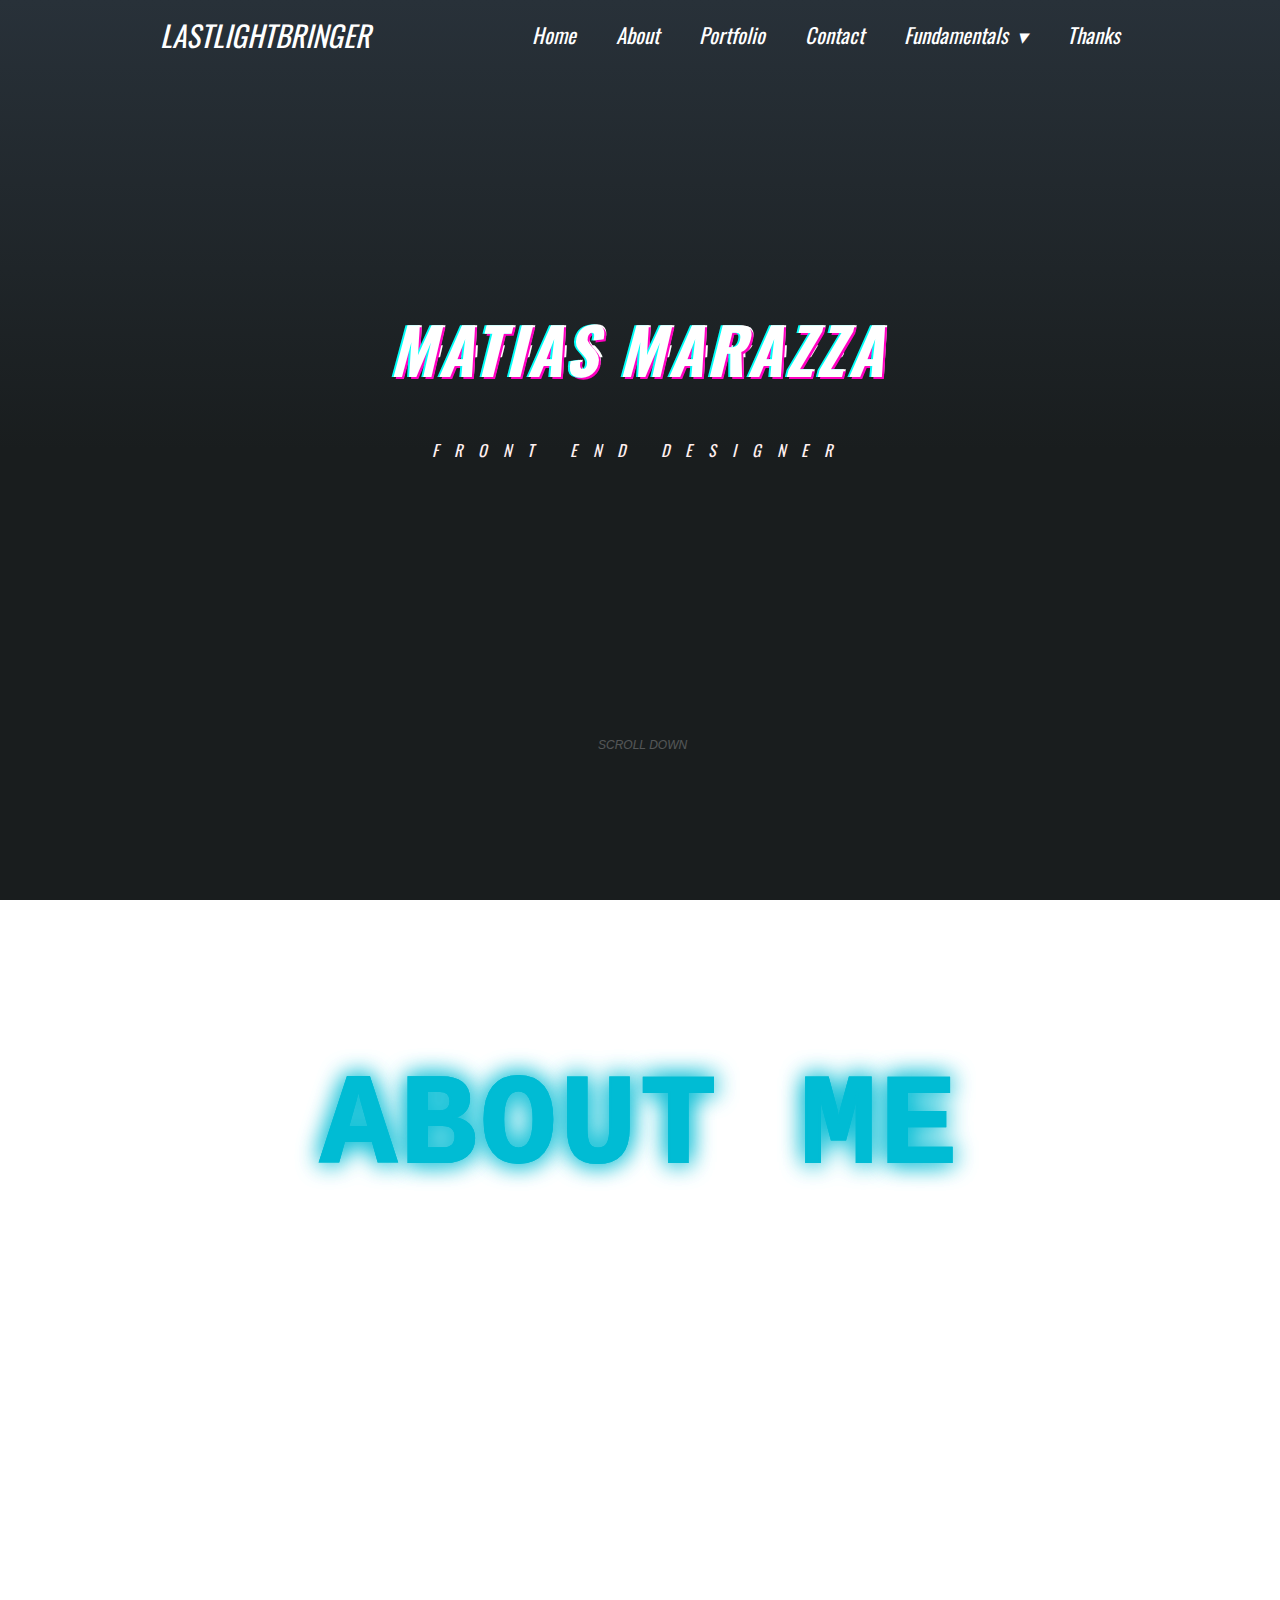
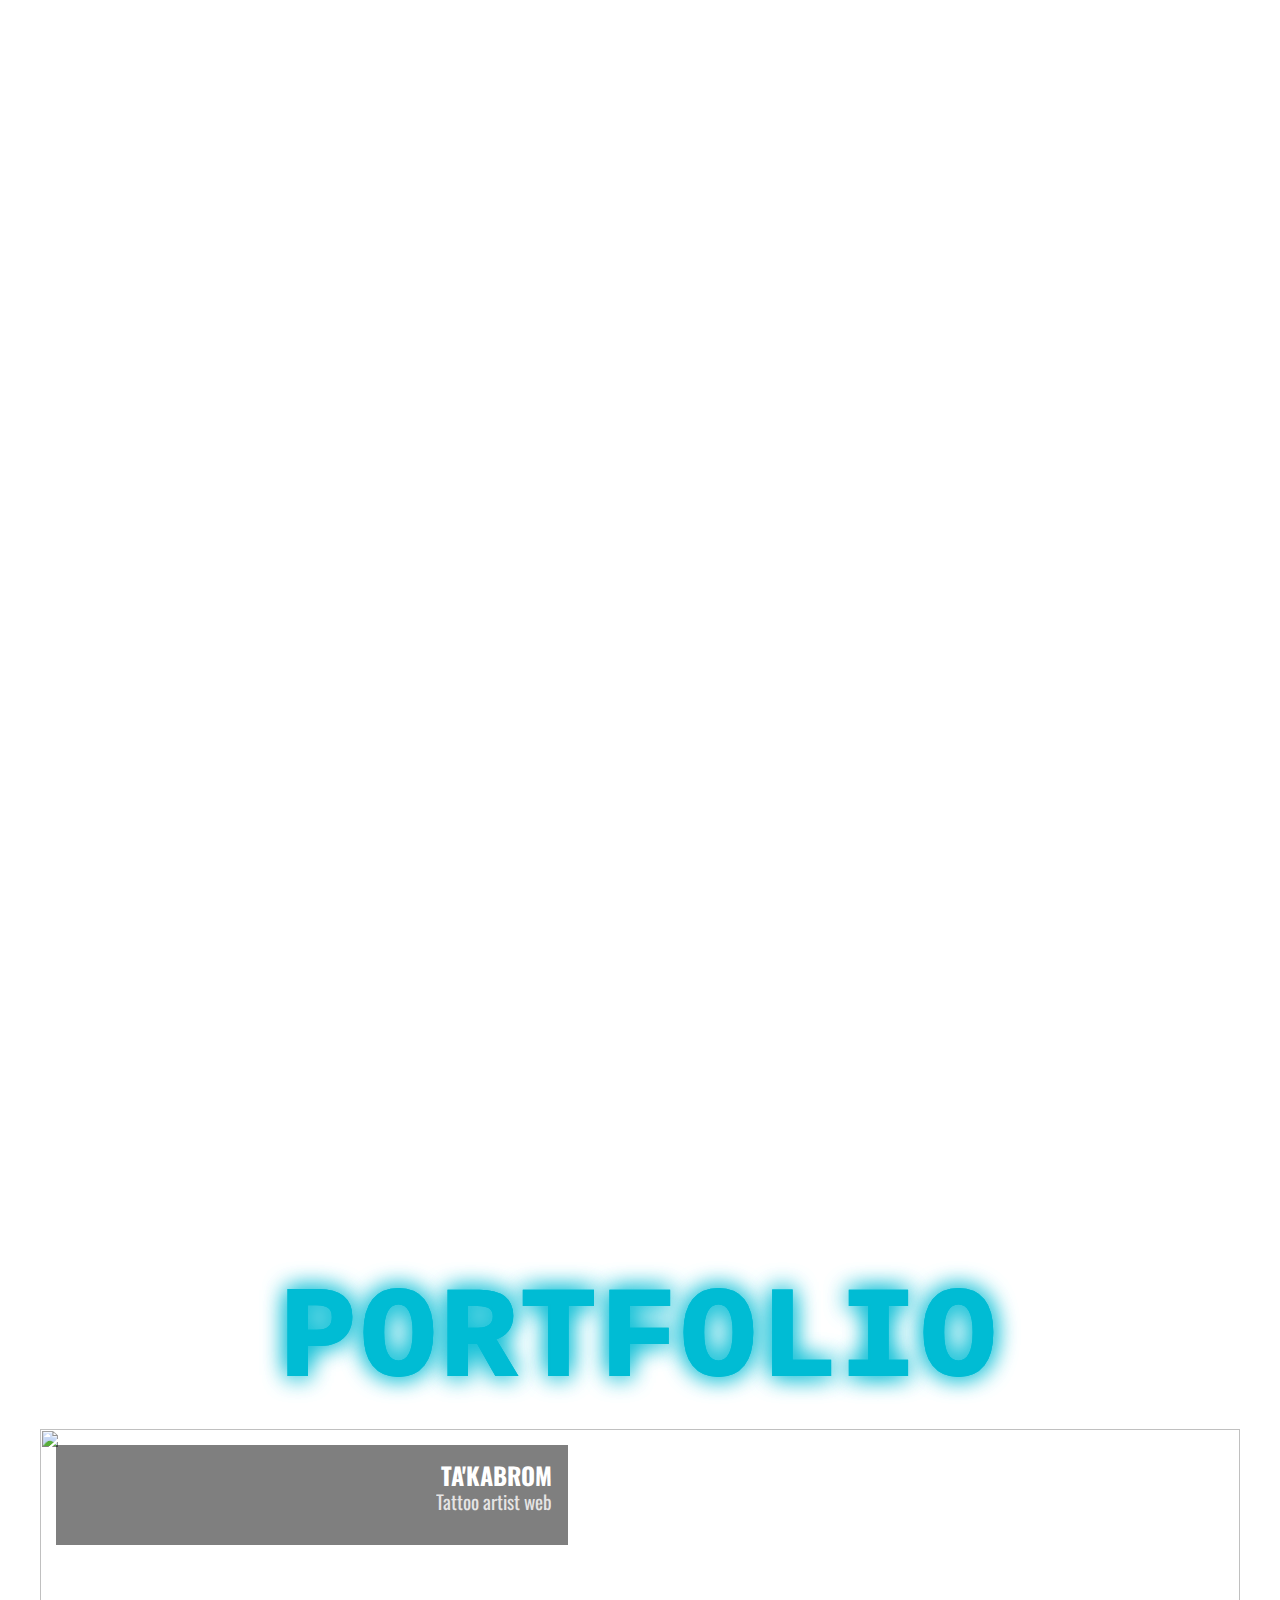
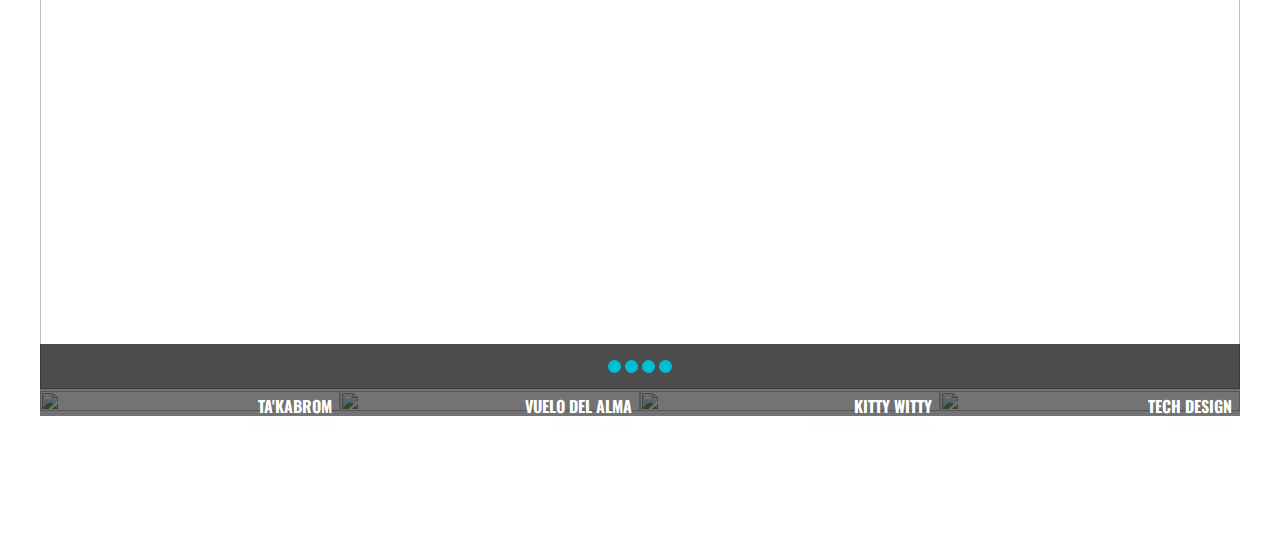
==== commit de946c5e: "Update images" ====
--- a/index.html
+++ b/index.html
@@ -231,10 +231,10 @@
                 </label>
             
                 <label id="thumb-4" for="input-4" class="slider-thumb" tabindex="13">
-                  <img src="https://i.imgur.com/EV7ajxq.png" referrerpolicy="no-referrer" loading="lazy" alt="" id="p-1">
+                  <img src="https://imgur.com/rBeSbIU.png" referrerpolicy="no-referrer" loading="lazy" alt="" id="p-1">
                   <div class="slider-head">
-                    <h2>Coming soon...</h2>
-                    <p>Lorem ipsum dolor.</p>
+                    <h2>Tech Design</h2>
+                    <p>REACT APP!</p>
                  
                   </div>
                 </label>
@@ -273,21 +273,22 @@
             
                     <figure>
                       <figcaption class="slider-head">
-                        <h2>Coming soon...</h2>
-                        <p>Lorem ipsum dolor.</p>
+                        <h2>Tech Design</h2>
+                        <p>REACT APP!</p>
                       
                       </figcaption>
-                      <img src="https://i.imgur.com/EV7ajxq.png" referrerpolicy="no-referrer" loading="lazy" alt="" id="p-1">
+                      <a href="https://marazzam.github.io/techdesign/" target="blank"> <img src="https://imgur.com/rBeSbIU.png" referrerpolicy="no-referrer" loading="lazy" alt="" id="p-1"></a>
+
                     </figure>
             
             
                     <figure>
                       <figcaption class="slider-head">
-                        <h2>Coming soon...</h2>
-                        <p>Lorem ipsum dolor.</p>
+                        <h2>Tech Design</h2>
+                        <p>REACT APP!</p>
                         
                       </figcaption>
-                      <img src="https://i.imgur.com/EV7ajxq.png" referrerpolicy="no-referrer" loading="lazy" alt="" id="p-1">
+                      <a href="https://marazzam.github.io/techdesign/" target="blank"> <img src="https://imgur.com/rBeSbIU.png
                     </figure>               
                   </div>
                 </div>                  
@@ -312,14 +313,14 @@
           <p>I´m always open to new projects and ideas!</p>
         </div>
         <div class="animated-contact">
-        <div class="text-animated-contact">
-          <p>Find me on</p>
-          <p>
-            <span class="word belize">Github</span>
-            <span class="word midnight">Linkedin</span>
-            <span class="word pomegranate">Email</span>
-          </p>
-        </div>
+          <div class="middle">
+            <span class="text-type-animation"><strong>FIND ME ON   </strong> 
+              <span
+                    class="txt-rotate"
+                    data-period="2000"
+                    data-rotate='[ "Linkedin", "Github", "Email"]'></span>
+             </span>
+           </div>
       </div>
         <div class="cards-contact">
           <div class="parent-cards">
--- a/assets/scss/main.css
+++ b/assets/scss/main.css
@@ -144,526 +144,526 @@
 skew to change the 'thickness' of the glitch.*/
 @-webkit-keyframes glitch-anim {
   0% {
-    clip: rect(88px, 9999px, 78px, 0);
-    -webkit-transform: skew(0.42deg);
-            transform: skew(0.42deg);
+    clip: rect(43px, 9999px, 24px, 0);
+    -webkit-transform: skew(0.65deg);
+            transform: skew(0.65deg);
   }
   5% {
-    clip: rect(76px, 9999px, 4px, 0);
+    clip: rect(54px, 9999px, 19px, 0);
+    -webkit-transform: skew(0.63deg);
+            transform: skew(0.63deg);
+  }
+  10% {
+    clip: rect(10px, 9999px, 43px, 0);
     -webkit-transform: skew(0.53deg);
             transform: skew(0.53deg);
   }
-  10% {
-    clip: rect(70px, 9999px, 45px, 0);
-    -webkit-transform: skew(0.93deg);
-            transform: skew(0.93deg);
-  }
   15% {
-    clip: rect(22px, 9999px, 25px, 0);
-    -webkit-transform: skew(0.32deg);
-            transform: skew(0.32deg);
+    clip: rect(48px, 9999px, 30px, 0);
+    -webkit-transform: skew(0.66deg);
+            transform: skew(0.66deg);
   }
   20% {
-    clip: rect(23px, 9999px, 61px, 0);
-    -webkit-transform: skew(0.89deg);
-            transform: skew(0.89deg);
+    clip: rect(13px, 9999px, 80px, 0);
+    -webkit-transform: skew(0.54deg);
+            transform: skew(0.54deg);
   }
   25% {
-    clip: rect(68px, 9999px, 44px, 0);
-    -webkit-transform: skew(0.91deg);
-            transform: skew(0.91deg);
+    clip: rect(17px, 9999px, 89px, 0);
+    -webkit-transform: skew(0.17deg);
+            transform: skew(0.17deg);
   }
   30% {
-    clip: rect(69px, 9999px, 86px, 0);
+    clip: rect(38px, 9999px, 33px, 0);
+    -webkit-transform: skew(0.33deg);
+            transform: skew(0.33deg);
+  }
+  35% {
+    clip: rect(49px, 9999px, 78px, 0);
+    -webkit-transform: skew(0.08deg);
+            transform: skew(0.08deg);
+  }
+  40% {
+    clip: rect(82px, 9999px, 88px, 0);
+    -webkit-transform: skew(0.83deg);
+            transform: skew(0.83deg);
+  }
+  45% {
+    clip: rect(52px, 9999px, 99px, 0);
+    -webkit-transform: skew(0.57deg);
+            transform: skew(0.57deg);
+  }
+  50% {
+    clip: rect(96px, 9999px, 43px, 0);
+    -webkit-transform: skew(0.25deg);
+            transform: skew(0.25deg);
+  }
+  55% {
+    clip: rect(31px, 9999px, 69px, 0);
+    -webkit-transform: skew(0.37deg);
+            transform: skew(0.37deg);
+  }
+  60% {
+    clip: rect(83px, 9999px, 63px, 0);
+    -webkit-transform: skew(0.79deg);
+            transform: skew(0.79deg);
+  }
+  65% {
+    clip: rect(29px, 9999px, 44px, 0);
+    -webkit-transform: skew(0.64deg);
+            transform: skew(0.64deg);
+  }
+  70% {
+    clip: rect(20px, 9999px, 39px, 0);
+    -webkit-transform: skew(0.33deg);
+            transform: skew(0.33deg);
+  }
+  75% {
+    clip: rect(23px, 9999px, 10px, 0);
+    -webkit-transform: skew(0.03deg);
+            transform: skew(0.03deg);
+  }
+  80% {
+    clip: rect(26px, 9999px, 72px, 0);
+    -webkit-transform: skew(1deg);
+            transform: skew(1deg);
+  }
+  85% {
+    clip: rect(95px, 9999px, 65px, 0);
+    -webkit-transform: skew(0.9deg);
+            transform: skew(0.9deg);
+  }
+  90% {
+    clip: rect(12px, 9999px, 59px, 0);
+    -webkit-transform: skew(0.77deg);
+            transform: skew(0.77deg);
+  }
+  95% {
+    clip: rect(80px, 9999px, 60px, 0);
+    -webkit-transform: skew(0.16deg);
+            transform: skew(0.16deg);
+  }
+  100% {
+    clip: rect(34px, 9999px, 35px, 0);
     -webkit-transform: skew(0.72deg);
             transform: skew(0.72deg);
   }
+}
+@keyframes glitch-anim {
+  0% {
+    clip: rect(43px, 9999px, 24px, 0);
+    -webkit-transform: skew(0.65deg);
+            transform: skew(0.65deg);
+  }
+  5% {
+    clip: rect(54px, 9999px, 19px, 0);
+    -webkit-transform: skew(0.63deg);
+            transform: skew(0.63deg);
+  }
+  10% {
+    clip: rect(10px, 9999px, 43px, 0);
+    -webkit-transform: skew(0.53deg);
+            transform: skew(0.53deg);
+  }
+  15% {
+    clip: rect(48px, 9999px, 30px, 0);
+    -webkit-transform: skew(0.66deg);
+            transform: skew(0.66deg);
+  }
+  20% {
+    clip: rect(13px, 9999px, 80px, 0);
+    -webkit-transform: skew(0.54deg);
+            transform: skew(0.54deg);
+  }
+  25% {
+    clip: rect(17px, 9999px, 89px, 0);
+    -webkit-transform: skew(0.17deg);
+            transform: skew(0.17deg);
+  }
+  30% {
+    clip: rect(38px, 9999px, 33px, 0);
+    -webkit-transform: skew(0.33deg);
+            transform: skew(0.33deg);
+  }
   35% {
-    clip: rect(70px, 9999px, 26px, 0);
-    -webkit-transform: skew(0.95deg);
-            transform: skew(0.95deg);
+    clip: rect(49px, 9999px, 78px, 0);
+    -webkit-transform: skew(0.08deg);
+            transform: skew(0.08deg);
   }
   40% {
-    clip: rect(47px, 9999px, 45px, 0);
-    -webkit-transform: skew(0.47deg);
-            transform: skew(0.47deg);
+    clip: rect(82px, 9999px, 88px, 0);
+    -webkit-transform: skew(0.83deg);
+            transform: skew(0.83deg);
   }
   45% {
-    clip: rect(73px, 9999px, 99px, 0);
-    -webkit-transform: skew(0.73deg);
-            transform: skew(0.73deg);
-  }
-  50% {
-    clip: rect(89px, 9999px, 27px, 0);
-    -webkit-transform: skew(0.45deg);
-            transform: skew(0.45deg);
-  }
-  55% {
-    clip: rect(100px, 9999px, 13px, 0);
-    -webkit-transform: skew(0.5deg);
-            transform: skew(0.5deg);
-  }
-  60% {
-    clip: rect(18px, 9999px, 28px, 0);
+    clip: rect(52px, 9999px, 99px, 0);
     -webkit-transform: skew(0.57deg);
             transform: skew(0.57deg);
   }
+  50% {
+    clip: rect(96px, 9999px, 43px, 0);
+    -webkit-transform: skew(0.25deg);
+            transform: skew(0.25deg);
+  }
+  55% {
+    clip: rect(31px, 9999px, 69px, 0);
+    -webkit-transform: skew(0.37deg);
+            transform: skew(0.37deg);
+  }
+  60% {
+    clip: rect(83px, 9999px, 63px, 0);
+    -webkit-transform: skew(0.79deg);
+            transform: skew(0.79deg);
+  }
   65% {
-    clip: rect(87px, 9999px, 6px, 0);
-    -webkit-transform: skew(0.67deg);
-            transform: skew(0.67deg);
+    clip: rect(29px, 9999px, 44px, 0);
+    -webkit-transform: skew(0.64deg);
+            transform: skew(0.64deg);
   }
   70% {
-    clip: rect(79px, 9999px, 59px, 0);
-    -webkit-transform: skew(0.13deg);
-            transform: skew(0.13deg);
+    clip: rect(20px, 9999px, 39px, 0);
+    -webkit-transform: skew(0.33deg);
+            transform: skew(0.33deg);
   }
   75% {
-    clip: rect(84px, 9999px, 34px, 0);
-    -webkit-transform: skew(0.13deg);
-            transform: skew(0.13deg);
+    clip: rect(23px, 9999px, 10px, 0);
+    -webkit-transform: skew(0.03deg);
+            transform: skew(0.03deg);
   }
   80% {
-    clip: rect(26px, 9999px, 99px, 0);
-    -webkit-transform: skew(0.15deg);
-            transform: skew(0.15deg);
+    clip: rect(26px, 9999px, 72px, 0);
+    -webkit-transform: skew(1deg);
+            transform: skew(1deg);
   }
   85% {
-    clip: rect(2px, 9999px, 23px, 0);
-    -webkit-transform: skew(0.71deg);
-            transform: skew(0.71deg);
+    clip: rect(95px, 9999px, 65px, 0);
+    -webkit-transform: skew(0.9deg);
+            transform: skew(0.9deg);
   }
   90% {
-    clip: rect(45px, 9999px, 80px, 0);
-    -webkit-transform: skew(0.95deg);
-            transform: skew(0.95deg);
+    clip: rect(12px, 9999px, 59px, 0);
+    -webkit-transform: skew(0.77deg);
+            transform: skew(0.77deg);
   }
   95% {
-    clip: rect(100px, 9999px, 94px, 0);
-    -webkit-transform: skew(0.82deg);
-            transform: skew(0.82deg);
-  }
-  100% {
-    clip: rect(22px, 9999px, 92px, 0);
+    clip: rect(80px, 9999px, 60px, 0);
+    -webkit-transform: skew(0.16deg);
+            transform: skew(0.16deg);
+  }
+  100% {
+    clip: rect(34px, 9999px, 35px, 0);
     -webkit-transform: skew(0.72deg);
             transform: skew(0.72deg);
   }
 }
-@keyframes glitch-anim {
-  0% {
-    clip: rect(88px, 9999px, 78px, 0);
-    -webkit-transform: skew(0.42deg);
-            transform: skew(0.42deg);
+
+@-webkit-keyframes glitch-anim2 {
+  0% {
+    clip: rect(19px, 9999px, 53px, 0);
+    -webkit-transform: skew(0.51deg);
+            transform: skew(0.51deg);
   }
   5% {
-    clip: rect(76px, 9999px, 4px, 0);
-    -webkit-transform: skew(0.53deg);
-            transform: skew(0.53deg);
+    clip: rect(10px, 9999px, 90px, 0);
+    -webkit-transform: skew(0.68deg);
+            transform: skew(0.68deg);
   }
   10% {
-    clip: rect(70px, 9999px, 45px, 0);
-    -webkit-transform: skew(0.93deg);
-            transform: skew(0.93deg);
+    clip: rect(15px, 9999px, 35px, 0);
+    -webkit-transform: skew(0.92deg);
+            transform: skew(0.92deg);
   }
   15% {
-    clip: rect(22px, 9999px, 25px, 0);
-    -webkit-transform: skew(0.32deg);
-            transform: skew(0.32deg);
+    clip: rect(87px, 9999px, 92px, 0);
+    -webkit-transform: skew(0.07deg);
+            transform: skew(0.07deg);
   }
   20% {
-    clip: rect(23px, 9999px, 61px, 0);
-    -webkit-transform: skew(0.89deg);
-            transform: skew(0.89deg);
+    clip: rect(31px, 9999px, 31px, 0);
+    -webkit-transform: skew(0.52deg);
+            transform: skew(0.52deg);
   }
   25% {
-    clip: rect(68px, 9999px, 44px, 0);
-    -webkit-transform: skew(0.91deg);
-            transform: skew(0.91deg);
+    clip: rect(88px, 9999px, 61px, 0);
+    -webkit-transform: skew(0.78deg);
+            transform: skew(0.78deg);
   }
   30% {
-    clip: rect(69px, 9999px, 86px, 0);
-    -webkit-transform: skew(0.72deg);
-            transform: skew(0.72deg);
+    clip: rect(22px, 9999px, 11px, 0);
+    -webkit-transform: skew(0.4deg);
+            transform: skew(0.4deg);
   }
   35% {
-    clip: rect(70px, 9999px, 26px, 0);
-    -webkit-transform: skew(0.95deg);
-            transform: skew(0.95deg);
-  }
-  40% {
-    clip: rect(47px, 9999px, 45px, 0);
-    -webkit-transform: skew(0.47deg);
-            transform: skew(0.47deg);
-  }
-  45% {
-    clip: rect(73px, 9999px, 99px, 0);
-    -webkit-transform: skew(0.73deg);
-            transform: skew(0.73deg);
-  }
-  50% {
-    clip: rect(89px, 9999px, 27px, 0);
-    -webkit-transform: skew(0.45deg);
-            transform: skew(0.45deg);
-  }
-  55% {
-    clip: rect(100px, 9999px, 13px, 0);
-    -webkit-transform: skew(0.5deg);
-            transform: skew(0.5deg);
-  }
-  60% {
-    clip: rect(18px, 9999px, 28px, 0);
-    -webkit-transform: skew(0.57deg);
-            transform: skew(0.57deg);
-  }
-  65% {
-    clip: rect(87px, 9999px, 6px, 0);
-    -webkit-transform: skew(0.67deg);
-            transform: skew(0.67deg);
-  }
-  70% {
-    clip: rect(79px, 9999px, 59px, 0);
-    -webkit-transform: skew(0.13deg);
-            transform: skew(0.13deg);
-  }
-  75% {
-    clip: rect(84px, 9999px, 34px, 0);
-    -webkit-transform: skew(0.13deg);
-            transform: skew(0.13deg);
-  }
-  80% {
-    clip: rect(26px, 9999px, 99px, 0);
-    -webkit-transform: skew(0.15deg);
-            transform: skew(0.15deg);
-  }
-  85% {
-    clip: rect(2px, 9999px, 23px, 0);
-    -webkit-transform: skew(0.71deg);
-            transform: skew(0.71deg);
-  }
-  90% {
-    clip: rect(45px, 9999px, 80px, 0);
-    -webkit-transform: skew(0.95deg);
-            transform: skew(0.95deg);
-  }
-  95% {
-    clip: rect(100px, 9999px, 94px, 0);
-    -webkit-transform: skew(0.82deg);
-            transform: skew(0.82deg);
-  }
-  100% {
-    clip: rect(22px, 9999px, 92px, 0);
-    -webkit-transform: skew(0.72deg);
-            transform: skew(0.72deg);
-  }
-}
-
-@-webkit-keyframes glitch-anim2 {
-  0% {
-    clip: rect(90px, 9999px, 59px, 0);
-    -webkit-transform: skew(0.75deg);
-            transform: skew(0.75deg);
-  }
-  5% {
-    clip: rect(32px, 9999px, 52px, 0);
-    -webkit-transform: skew(0.22deg);
-            transform: skew(0.22deg);
-  }
-  10% {
-    clip: rect(28px, 9999px, 36px, 0);
-    -webkit-transform: skew(0.91deg);
-            transform: skew(0.91deg);
-  }
-  15% {
-    clip: rect(14px, 9999px, 53px, 0);
-    -webkit-transform: skew(0.34deg);
-            transform: skew(0.34deg);
-  }
-  20% {
-    clip: rect(84px, 9999px, 53px, 0);
-    -webkit-transform: skew(0.13deg);
-            transform: skew(0.13deg);
-  }
-  25% {
-    clip: rect(19px, 9999px, 63px, 0);
-    -webkit-transform: skew(0.85deg);
-            transform: skew(0.85deg);
-  }
-  30% {
-    clip: rect(98px, 9999px, 1px, 0);
-    -webkit-transform: skew(0.63deg);
-            transform: skew(0.63deg);
-  }
-  35% {
-    clip: rect(11px, 9999px, 11px, 0);
+    clip: rect(80px, 9999px, 46px, 0);
     -webkit-transform: skew(0.46deg);
             transform: skew(0.46deg);
   }
   40% {
-    clip: rect(7px, 9999px, 45px, 0);
-    -webkit-transform: skew(0.99deg);
-            transform: skew(0.99deg);
+    clip: rect(66px, 9999px, 16px, 0);
+    -webkit-transform: skew(0.1deg);
+            transform: skew(0.1deg);
   }
   45% {
-    clip: rect(25px, 9999px, 17px, 0);
-    -webkit-transform: skew(0.58deg);
-            transform: skew(0.58deg);
+    clip: rect(67px, 9999px, 66px, 0);
+    -webkit-transform: skew(0.41deg);
+            transform: skew(0.41deg);
   }
   50% {
-    clip: rect(1px, 9999px, 78px, 0);
+    clip: rect(19px, 9999px, 49px, 0);
+    -webkit-transform: skew(0.02deg);
+            transform: skew(0.02deg);
+  }
+  55% {
+    clip: rect(88px, 9999px, 89px, 0);
+    -webkit-transform: skew(0.38deg);
+            transform: skew(0.38deg);
+  }
+  60% {
+    clip: rect(76px, 9999px, 3px, 0);
+    -webkit-transform: skew(0.08deg);
+            transform: skew(0.08deg);
+  }
+  65% {
+    clip: rect(89px, 9999px, 6px, 0);
+    -webkit-transform: skew(0.84deg);
+            transform: skew(0.84deg);
+  }
+  70% {
+    clip: rect(57px, 9999px, 41px, 0);
+    -webkit-transform: skew(0.26deg);
+            transform: skew(0.26deg);
+  }
+  75% {
+    clip: rect(31px, 9999px, 60px, 0);
+    -webkit-transform: skew(0.4deg);
+            transform: skew(0.4deg);
+  }
+  80% {
+    clip: rect(90px, 9999px, 38px, 0);
+    -webkit-transform: skew(0.48deg);
+            transform: skew(0.48deg);
+  }
+  85% {
+    clip: rect(76px, 9999px, 34px, 0);
+    -webkit-transform: skew(0.49deg);
+            transform: skew(0.49deg);
+  }
+  90% {
+    clip: rect(60px, 9999px, 47px, 0);
+    -webkit-transform: skew(0.39deg);
+            transform: skew(0.39deg);
+  }
+  95% {
+    clip: rect(34px, 9999px, 85px, 0);
+    -webkit-transform: skew(0.64deg);
+            transform: skew(0.64deg);
+  }
+  100% {
+    clip: rect(12px, 9999px, 59px, 0);
+    -webkit-transform: skew(0.76deg);
+            transform: skew(0.76deg);
+  }
+}
+
+@keyframes glitch-anim2 {
+  0% {
+    clip: rect(19px, 9999px, 53px, 0);
+    -webkit-transform: skew(0.51deg);
+            transform: skew(0.51deg);
+  }
+  5% {
+    clip: rect(10px, 9999px, 90px, 0);
+    -webkit-transform: skew(0.68deg);
+            transform: skew(0.68deg);
+  }
+  10% {
+    clip: rect(15px, 9999px, 35px, 0);
+    -webkit-transform: skew(0.92deg);
+            transform: skew(0.92deg);
+  }
+  15% {
+    clip: rect(87px, 9999px, 92px, 0);
+    -webkit-transform: skew(0.07deg);
+            transform: skew(0.07deg);
+  }
+  20% {
+    clip: rect(31px, 9999px, 31px, 0);
+    -webkit-transform: skew(0.52deg);
+            transform: skew(0.52deg);
+  }
+  25% {
+    clip: rect(88px, 9999px, 61px, 0);
+    -webkit-transform: skew(0.78deg);
+            transform: skew(0.78deg);
+  }
+  30% {
+    clip: rect(22px, 9999px, 11px, 0);
+    -webkit-transform: skew(0.4deg);
+            transform: skew(0.4deg);
+  }
+  35% {
+    clip: rect(80px, 9999px, 46px, 0);
     -webkit-transform: skew(0.46deg);
             transform: skew(0.46deg);
   }
+  40% {
+    clip: rect(66px, 9999px, 16px, 0);
+    -webkit-transform: skew(0.1deg);
+            transform: skew(0.1deg);
+  }
+  45% {
+    clip: rect(67px, 9999px, 66px, 0);
+    -webkit-transform: skew(0.41deg);
+            transform: skew(0.41deg);
+  }
+  50% {
+    clip: rect(19px, 9999px, 49px, 0);
+    -webkit-transform: skew(0.02deg);
+            transform: skew(0.02deg);
+  }
   55% {
-    clip: rect(32px, 9999px, 58px, 0);
+    clip: rect(88px, 9999px, 89px, 0);
+    -webkit-transform: skew(0.38deg);
+            transform: skew(0.38deg);
+  }
+  60% {
+    clip: rect(76px, 9999px, 3px, 0);
+    -webkit-transform: skew(0.08deg);
+            transform: skew(0.08deg);
+  }
+  65% {
+    clip: rect(89px, 9999px, 6px, 0);
+    -webkit-transform: skew(0.84deg);
+            transform: skew(0.84deg);
+  }
+  70% {
+    clip: rect(57px, 9999px, 41px, 0);
+    -webkit-transform: skew(0.26deg);
+            transform: skew(0.26deg);
+  }
+  75% {
+    clip: rect(31px, 9999px, 60px, 0);
     -webkit-transform: skew(0.4deg);
             transform: skew(0.4deg);
   }
-  60% {
-    clip: rect(55px, 9999px, 40px, 0);
-    -webkit-transform: skew(0.09deg);
-            transform: skew(0.09deg);
-  }
-  65% {
-    clip: rect(12px, 9999px, 76px, 0);
-    -webkit-transform: skew(0.35deg);
-            transform: skew(0.35deg);
-  }
-  70% {
-    clip: rect(91px, 9999px, 1px, 0);
+  80% {
+    clip: rect(90px, 9999px, 38px, 0);
+    -webkit-transform: skew(0.48deg);
+            transform: skew(0.48deg);
+  }
+  85% {
+    clip: rect(76px, 9999px, 34px, 0);
+    -webkit-transform: skew(0.49deg);
+            transform: skew(0.49deg);
+  }
+  90% {
+    clip: rect(60px, 9999px, 47px, 0);
+    -webkit-transform: skew(0.39deg);
+            transform: skew(0.39deg);
+  }
+  95% {
+    clip: rect(34px, 9999px, 85px, 0);
+    -webkit-transform: skew(0.64deg);
+            transform: skew(0.64deg);
+  }
+  100% {
+    clip: rect(12px, 9999px, 59px, 0);
+    -webkit-transform: skew(0.76deg);
+            transform: skew(0.76deg);
+  }
+}
+
+@-webkit-keyframes glitch-skew {
+  0% {
+    -webkit-transform: skew(5deg);
+            transform: skew(5deg);
+  }
+  10% {
     -webkit-transform: skew(1deg);
             transform: skew(1deg);
   }
-  75% {
-    clip: rect(9px, 9999px, 4px, 0);
-    -webkit-transform: skew(0.69deg);
-            transform: skew(0.69deg);
+  20% {
+    -webkit-transform: skew(0deg);
+            transform: skew(0deg);
+  }
+  30% {
+    -webkit-transform: skew(4deg);
+            transform: skew(4deg);
+  }
+  40% {
+    -webkit-transform: skew(-1deg);
+            transform: skew(-1deg);
+  }
+  50% {
+    -webkit-transform: skew(5deg);
+            transform: skew(5deg);
+  }
+  60% {
+    -webkit-transform: skew(-3deg);
+            transform: skew(-3deg);
+  }
+  70% {
+    -webkit-transform: skew(3deg);
+            transform: skew(3deg);
   }
   80% {
-    clip: rect(13px, 9999px, 76px, 0);
-    -webkit-transform: skew(0.4deg);
-            transform: skew(0.4deg);
-  }
-  85% {
-    clip: rect(72px, 9999px, 74px, 0);
-    -webkit-transform: skew(0.58deg);
-            transform: skew(0.58deg);
+    -webkit-transform: skew(5deg);
+            transform: skew(5deg);
   }
   90% {
-    clip: rect(62px, 9999px, 14px, 0);
-    -webkit-transform: skew(0.62deg);
-            transform: skew(0.62deg);
-  }
-  95% {
-    clip: rect(28px, 9999px, 72px, 0);
-    -webkit-transform: skew(0.19deg);
-            transform: skew(0.19deg);
-  }
-  100% {
-    clip: rect(98px, 9999px, 95px, 0);
-    -webkit-transform: skew(0.59deg);
-            transform: skew(0.59deg);
-  }
-}
-
-@keyframes glitch-anim2 {
-  0% {
-    clip: rect(90px, 9999px, 59px, 0);
-    -webkit-transform: skew(0.75deg);
-            transform: skew(0.75deg);
-  }
-  5% {
-    clip: rect(32px, 9999px, 52px, 0);
-    -webkit-transform: skew(0.22deg);
-            transform: skew(0.22deg);
+    -webkit-transform: skew(-3deg);
+            transform: skew(-3deg);
+  }
+  100% {
+    -webkit-transform: skew(3deg);
+            transform: skew(3deg);
+  }
+}
+
+@keyframes glitch-skew {
+  0% {
+    -webkit-transform: skew(5deg);
+            transform: skew(5deg);
   }
   10% {
-    clip: rect(28px, 9999px, 36px, 0);
-    -webkit-transform: skew(0.91deg);
-            transform: skew(0.91deg);
-  }
-  15% {
-    clip: rect(14px, 9999px, 53px, 0);
-    -webkit-transform: skew(0.34deg);
-            transform: skew(0.34deg);
-  }
-  20% {
-    clip: rect(84px, 9999px, 53px, 0);
-    -webkit-transform: skew(0.13deg);
-            transform: skew(0.13deg);
-  }
-  25% {
-    clip: rect(19px, 9999px, 63px, 0);
-    -webkit-transform: skew(0.85deg);
-            transform: skew(0.85deg);
-  }
-  30% {
-    clip: rect(98px, 9999px, 1px, 0);
-    -webkit-transform: skew(0.63deg);
-            transform: skew(0.63deg);
-  }
-  35% {
-    clip: rect(11px, 9999px, 11px, 0);
-    -webkit-transform: skew(0.46deg);
-            transform: skew(0.46deg);
-  }
-  40% {
-    clip: rect(7px, 9999px, 45px, 0);
-    -webkit-transform: skew(0.99deg);
-            transform: skew(0.99deg);
-  }
-  45% {
-    clip: rect(25px, 9999px, 17px, 0);
-    -webkit-transform: skew(0.58deg);
-            transform: skew(0.58deg);
-  }
-  50% {
-    clip: rect(1px, 9999px, 78px, 0);
-    -webkit-transform: skew(0.46deg);
-            transform: skew(0.46deg);
-  }
-  55% {
-    clip: rect(32px, 9999px, 58px, 0);
-    -webkit-transform: skew(0.4deg);
-            transform: skew(0.4deg);
-  }
-  60% {
-    clip: rect(55px, 9999px, 40px, 0);
-    -webkit-transform: skew(0.09deg);
-            transform: skew(0.09deg);
-  }
-  65% {
-    clip: rect(12px, 9999px, 76px, 0);
-    -webkit-transform: skew(0.35deg);
-            transform: skew(0.35deg);
-  }
-  70% {
-    clip: rect(91px, 9999px, 1px, 0);
     -webkit-transform: skew(1deg);
             transform: skew(1deg);
   }
-  75% {
-    clip: rect(9px, 9999px, 4px, 0);
-    -webkit-transform: skew(0.69deg);
-            transform: skew(0.69deg);
-  }
-  80% {
-    clip: rect(13px, 9999px, 76px, 0);
-    -webkit-transform: skew(0.4deg);
-            transform: skew(0.4deg);
-  }
-  85% {
-    clip: rect(72px, 9999px, 74px, 0);
-    -webkit-transform: skew(0.58deg);
-            transform: skew(0.58deg);
-  }
-  90% {
-    clip: rect(62px, 9999px, 14px, 0);
-    -webkit-transform: skew(0.62deg);
-            transform: skew(0.62deg);
-  }
-  95% {
-    clip: rect(28px, 9999px, 72px, 0);
-    -webkit-transform: skew(0.19deg);
-            transform: skew(0.19deg);
-  }
-  100% {
-    clip: rect(98px, 9999px, 95px, 0);
-    -webkit-transform: skew(0.59deg);
-            transform: skew(0.59deg);
-  }
-}
-
-@-webkit-keyframes glitch-skew {
-  0% {
-    -webkit-transform: skew(-4deg);
-            transform: skew(-4deg);
-  }
-  10% {
+  20% {
+    -webkit-transform: skew(0deg);
+            transform: skew(0deg);
+  }
+  30% {
+    -webkit-transform: skew(4deg);
+            transform: skew(4deg);
+  }
+  40% {
     -webkit-transform: skew(-1deg);
             transform: skew(-1deg);
   }
-  20% {
-    -webkit-transform: skew(2deg);
-            transform: skew(2deg);
-  }
-  30% {
-    -webkit-transform: skew(2deg);
-            transform: skew(2deg);
-  }
-  40% {
-    -webkit-transform: skew(1deg);
-            transform: skew(1deg);
-  }
   50% {
+    -webkit-transform: skew(5deg);
+            transform: skew(5deg);
+  }
+  60% {
     -webkit-transform: skew(-3deg);
             transform: skew(-3deg);
   }
-  60% {
-    -webkit-transform: skew(1deg);
-            transform: skew(1deg);
-  }
   70% {
+    -webkit-transform: skew(3deg);
+            transform: skew(3deg);
+  }
+  80% {
+    -webkit-transform: skew(5deg);
+            transform: skew(5deg);
+  }
+  90% {
     -webkit-transform: skew(-3deg);
             transform: skew(-3deg);
   }
-  80% {
-    -webkit-transform: skew(1deg);
-            transform: skew(1deg);
-  }
-  90% {
-    -webkit-transform: skew(-2deg);
-            transform: skew(-2deg);
-  }
-  100% {
-    -webkit-transform: skew(4deg);
-            transform: skew(4deg);
-  }
-}
-
-@keyframes glitch-skew {
-  0% {
-    -webkit-transform: skew(-4deg);
-            transform: skew(-4deg);
-  }
-  10% {
-    -webkit-transform: skew(-1deg);
-            transform: skew(-1deg);
-  }
-  20% {
-    -webkit-transform: skew(2deg);
-            transform: skew(2deg);
-  }
-  30% {
-    -webkit-transform: skew(2deg);
-            transform: skew(2deg);
-  }
-  40% {
-    -webkit-transform: skew(1deg);
-            transform: skew(1deg);
-  }
-  50% {
-    -webkit-transform: skew(-3deg);
-            transform: skew(-3deg);
-  }
-  60% {
-    -webkit-transform: skew(1deg);
-            transform: skew(1deg);
-  }
-  70% {
-    -webkit-transform: skew(-3deg);
-            transform: skew(-3deg);
-  }
-  80% {
-    -webkit-transform: skew(1deg);
-            transform: skew(1deg);
-  }
-  90% {
-    -webkit-transform: skew(-2deg);
-            transform: skew(-2deg);
-  }
-  100% {
-    -webkit-transform: skew(4deg);
-            transform: skew(4deg);
+  100% {
+    -webkit-transform: skew(3deg);
+            transform: skew(3deg);
   }
 }
 
@@ -1963,56 +1963,6 @@
   display: inline-block;
   vertical-align: top;
   margin: 0;
-}
-
-.word {
-  position: absolute;
-  width: 220px;
-  opacity: 0;
-}
-
-.letter {
-  display: inline-block;
-  position: relative;
-  -webkit-transform: translateZ(25px);
-          transform: translateZ(25px);
-  -webkit-transform-origin: 50% 50% 25px;
-          transform-origin: 50% 50% 25px;
-}
-
-.letter.out {
-  -webkit-transform: rotateX(90deg);
-          transform: rotateX(90deg);
-  -webkit-transition: -webkit-transform 0.32s cubic-bezier(0.55, 0.055, 0.675, 0.19);
-  transition: -webkit-transform 0.32s cubic-bezier(0.55, 0.055, 0.675, 0.19);
-  transition: transform 0.32s cubic-bezier(0.55, 0.055, 0.675, 0.19);
-  transition: transform 0.32s cubic-bezier(0.55, 0.055, 0.675, 0.19), -webkit-transform 0.32s cubic-bezier(0.55, 0.055, 0.675, 0.19);
-}
-
-.letter.behind {
-  -webkit-transform: rotateX(-90deg);
-          transform: rotateX(-90deg);
-}
-
-.letter.in {
-  -webkit-transform: rotateX(0deg);
-          transform: rotateX(0deg);
-  -webkit-transition: -webkit-transform 0.38s cubic-bezier(0.175, 0.885, 0.32, 1.275);
-  transition: -webkit-transform 0.38s cubic-bezier(0.175, 0.885, 0.32, 1.275);
-  transition: transform 0.38s cubic-bezier(0.175, 0.885, 0.32, 1.275);
-  transition: transform 0.38s cubic-bezier(0.175, 0.885, 0.32, 1.275), -webkit-transform 0.38s cubic-bezier(0.175, 0.885, 0.32, 1.275);
-}
-
-.belize {
-  color: #c9510c;
-}
-
-.pomegranate {
-  color: #ea4335;
-}
-
-.midnight {
-  color: #0077b5;
 }
 
 .title-about h1 {
@@ -2830,15 +2780,8 @@
 
 .clock-wrapper {
   width: 90%;
-  display: -webkit-box;
-  display: -ms-flexbox;
-  display: flex;
-  -webkit-box-pack: center;
-      -ms-flex-pack: center;
-          justify-content: center;
-  -webkit-box-align: center;
-      -ms-flex-align: center;
-          align-items: center;
+  display: block;
+  margin: auto;
   margin-bottom: 1rem;
   color: lightgray;
 }
@@ -3301,6 +3244,10 @@
   padding: 0;
 }
 
+html {
+  width: 100vw;
+}
+
 body {
   font-family: "Oswald", sans-serif;
 }
@@ -3707,4 +3654,34 @@
   -webkit-transform: rotateX(-37deg) rotateY(-46deg) rotateZ(-23deg) translateX(8px) translateY(20px) translateZ(-50px);
           transform: rotateX(-37deg) rotateY(-46deg) rotateZ(-23deg) translateX(8px) translateY(20px) translateZ(-50px);
 }
+
+div.middle {
+  margin: auto;
+  width: 100%;
+  text-align: center;
+}
+
+.text-type-animation {
+  text-transform: uppercase;
+  font-size: 1.5rem;
+}
+
+.txt-rotate {
+  color: #fc3735;
+  background: -webkit-linear-gradient(left, #d53a9d, #00bcd4, #d53a9d);
+  background-size: auto;
+  background-clip: border-box;
+  background-size: 1600px 200px;
+  background-clip: text;
+  -webkit-background-clip: text;
+  -webkit-text-fill-color: transparent;
+  -webkit-animation-duration: 3s;
+  animation-duration: 3s;
+  -webkit-animation-name: animationgradienttitle;
+  animation-name: animationgradienttitle;
+  -webkit-animation-iteration-count: infinite;
+  animation-iteration-count: infinite;
+  -webkit-animation-fill-mode: forwards;
+  animation-fill-mode: forwards;
+}
 /*# sourceMappingURL=main.css.map */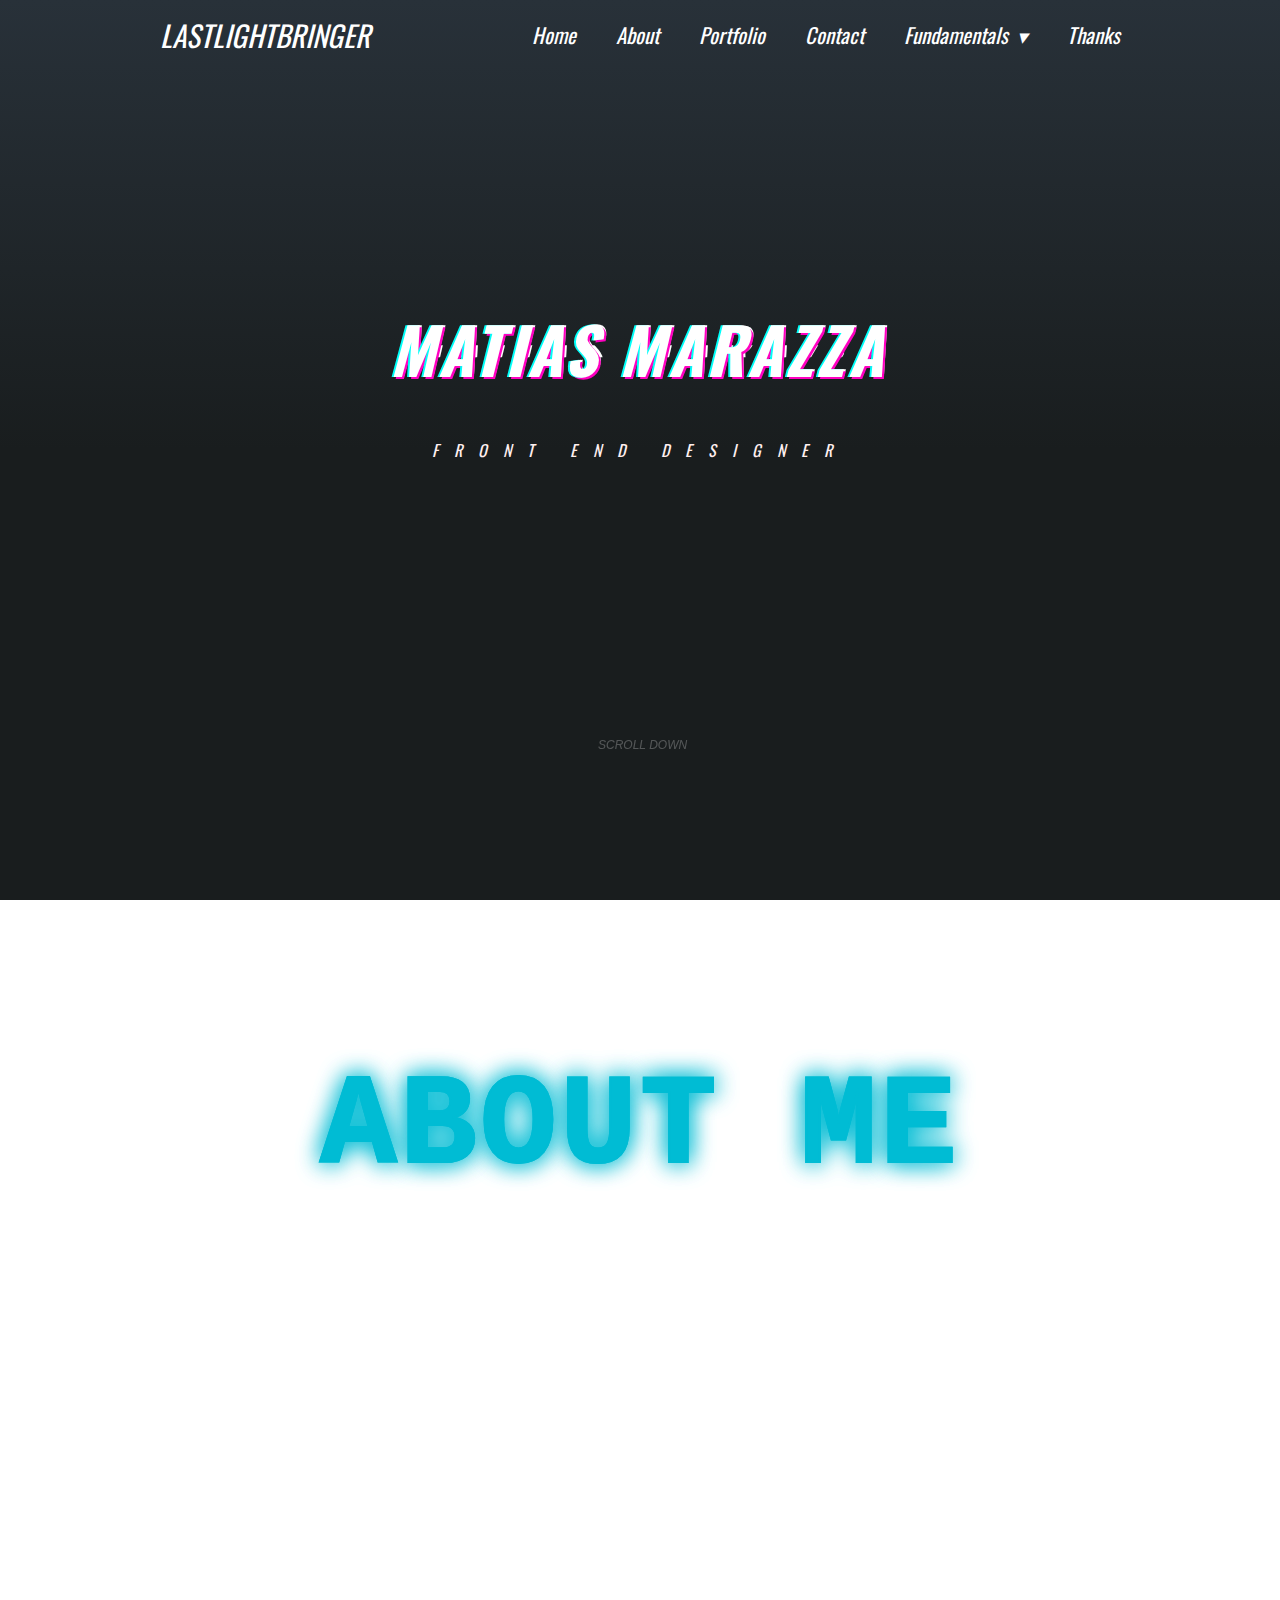
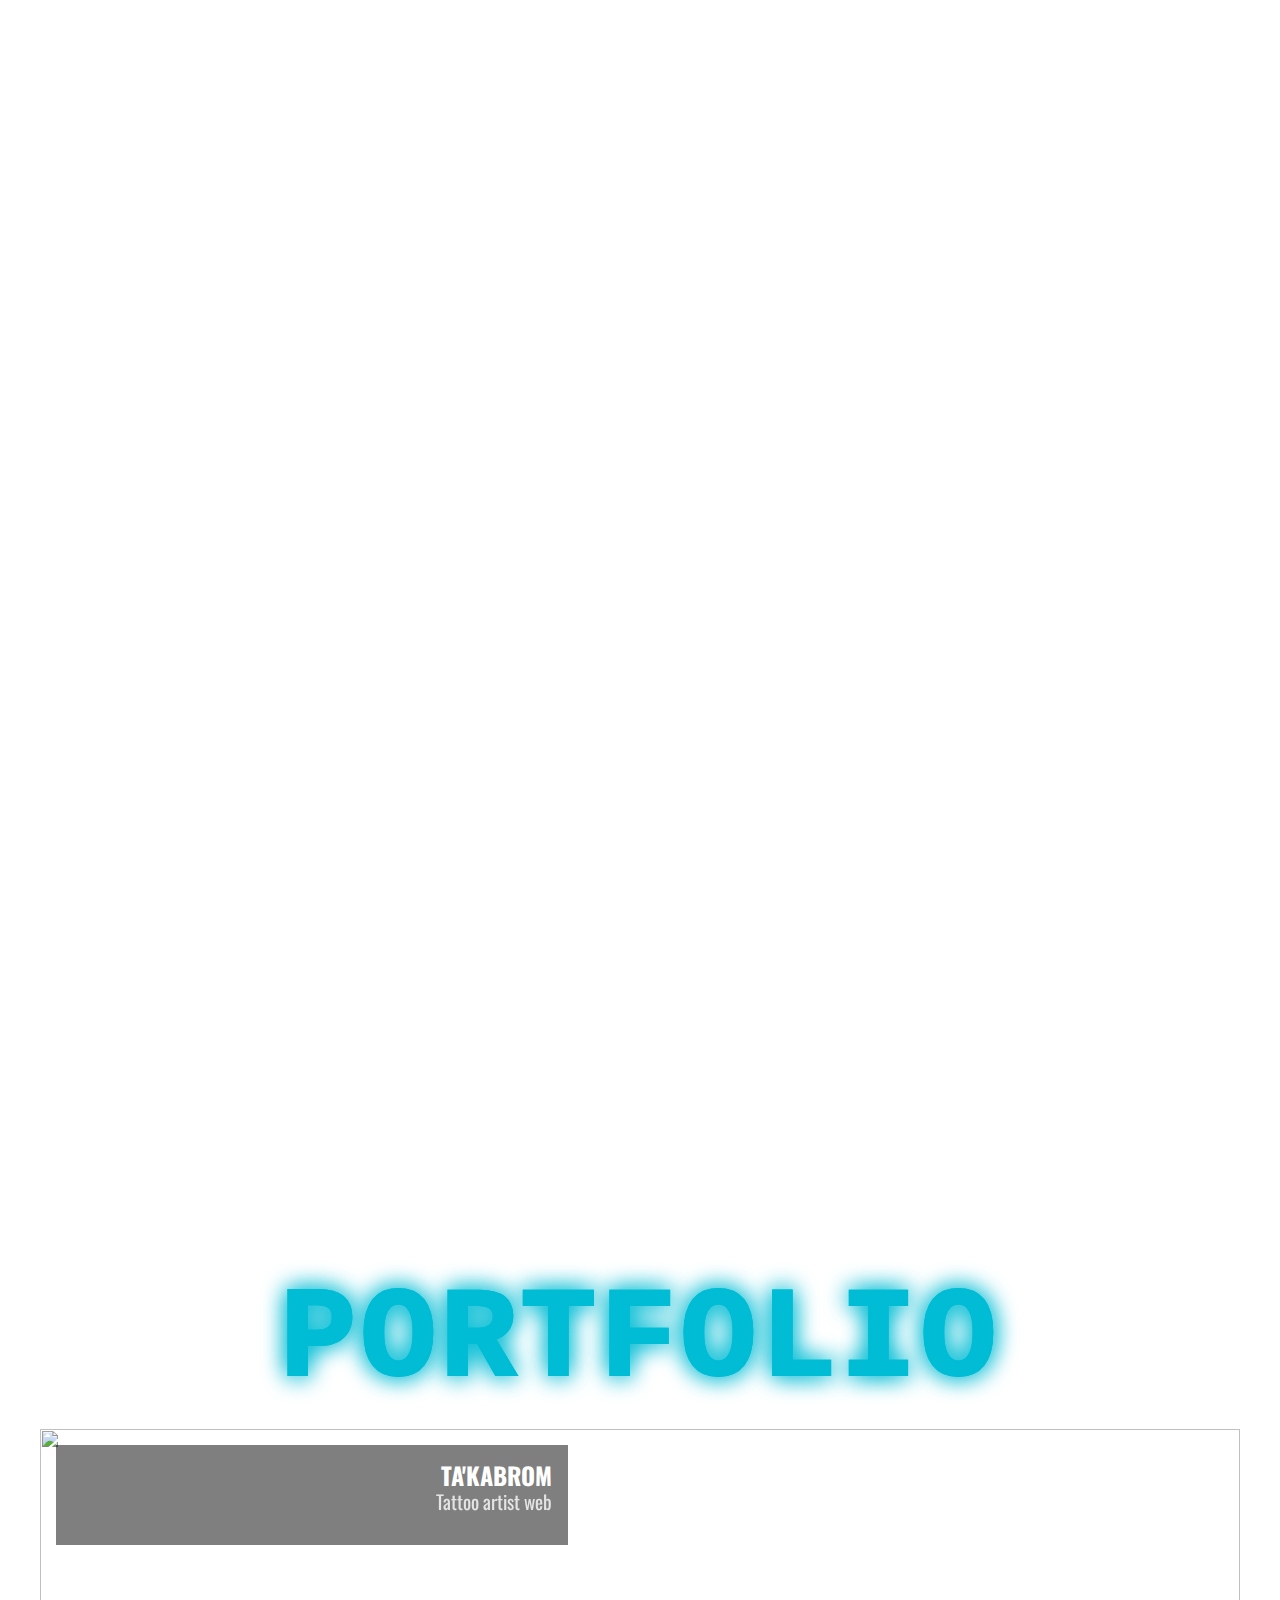
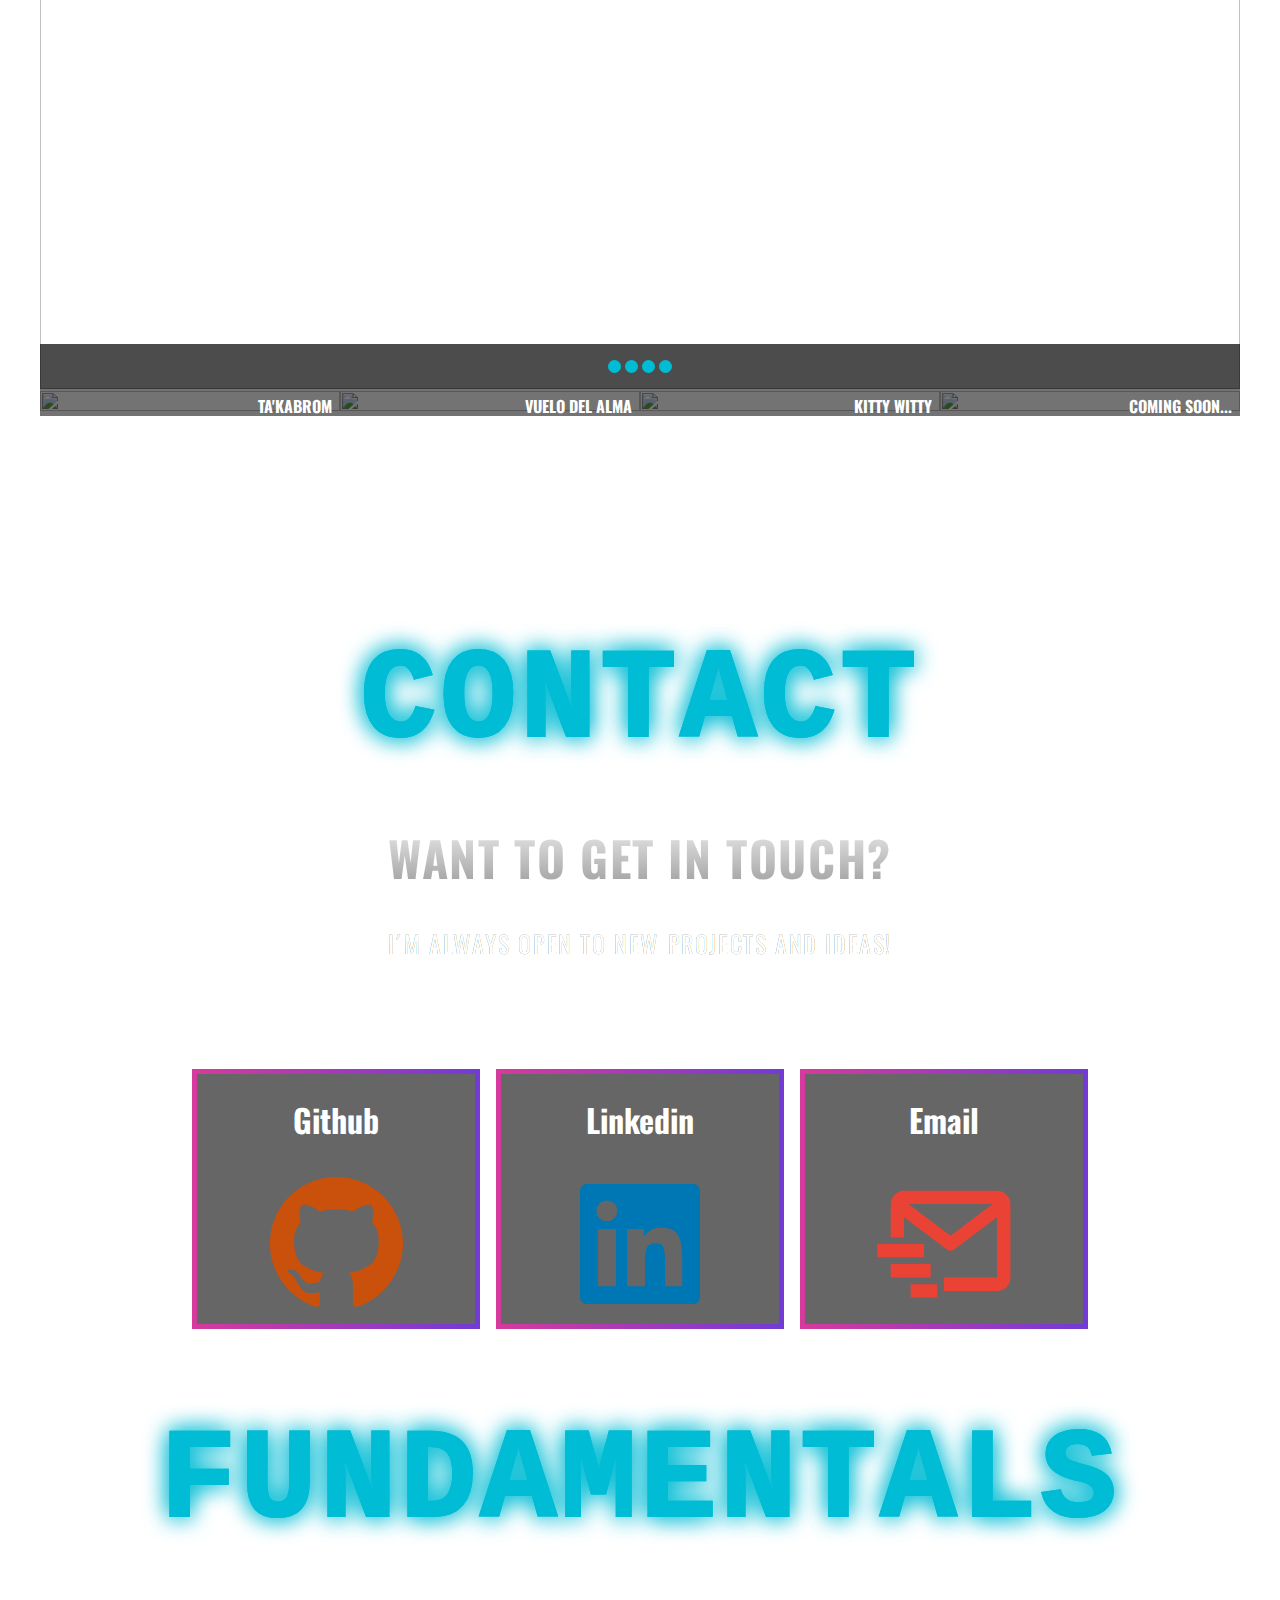
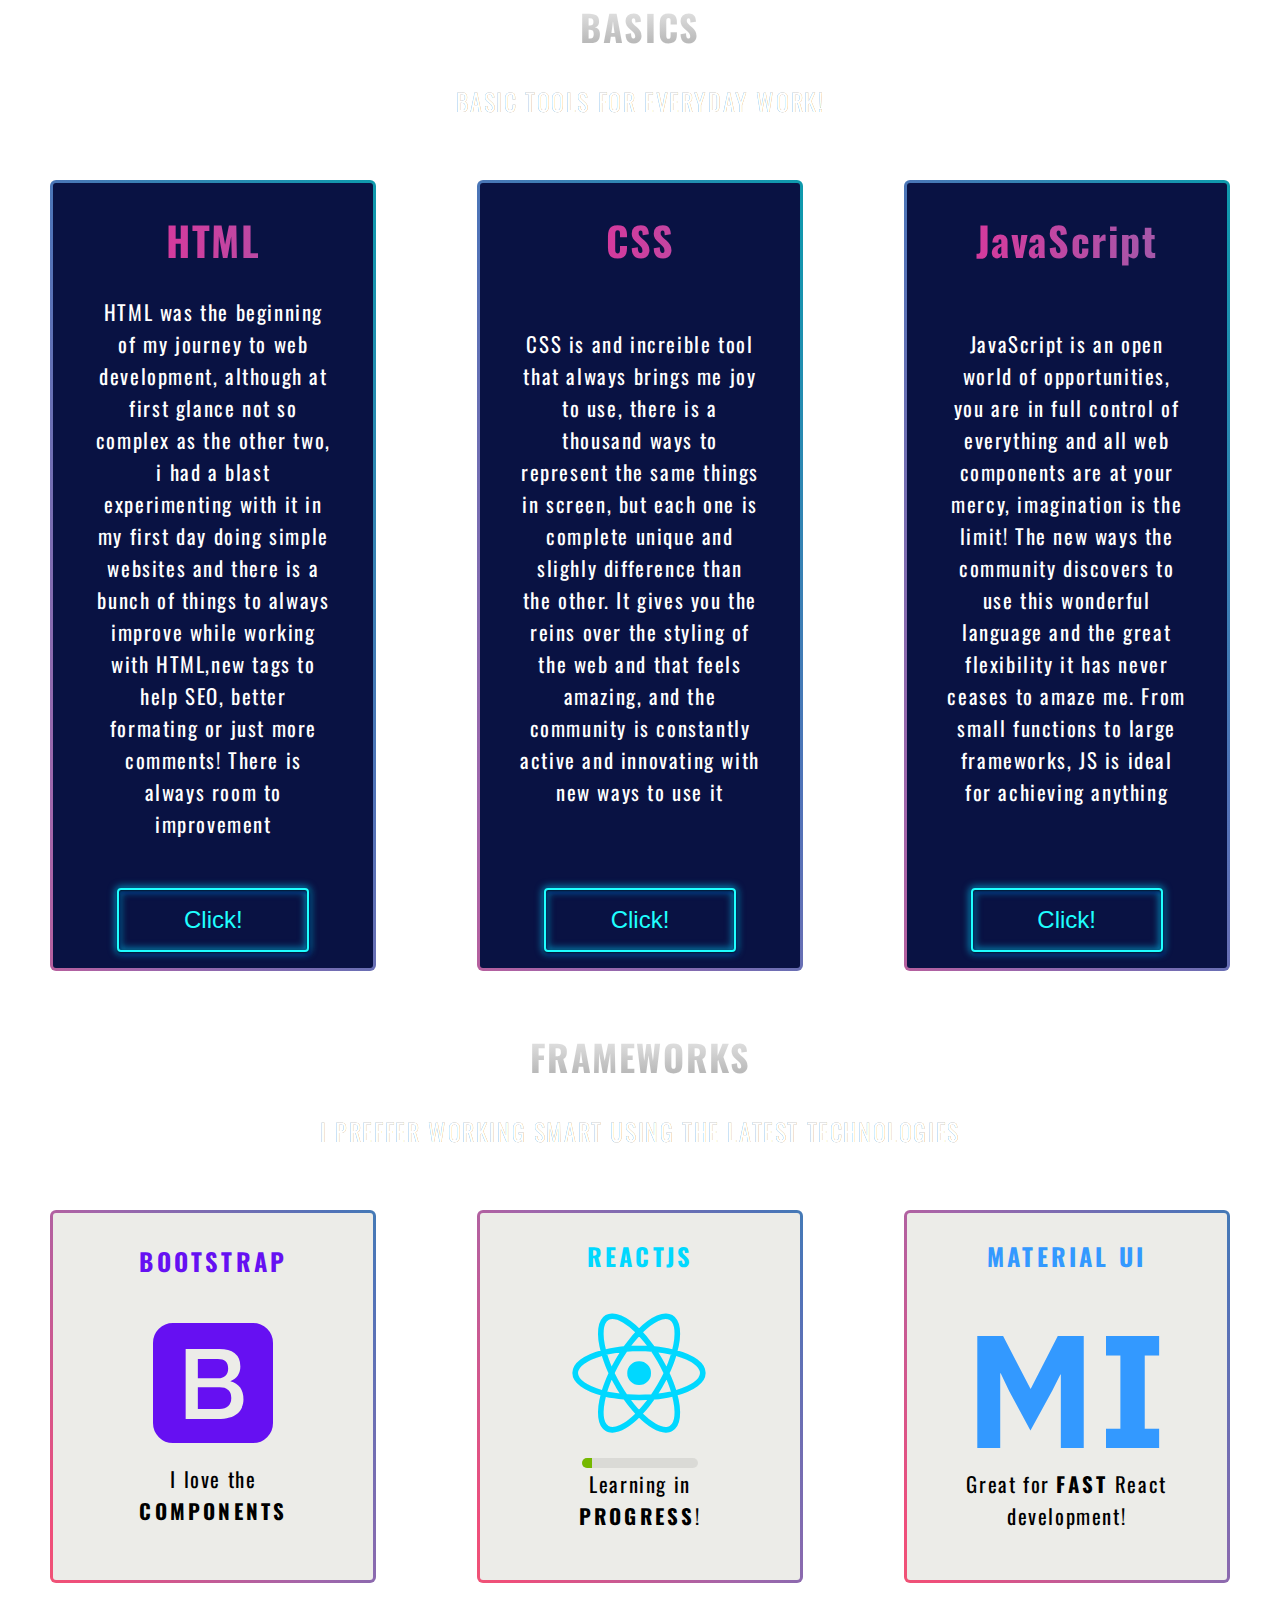
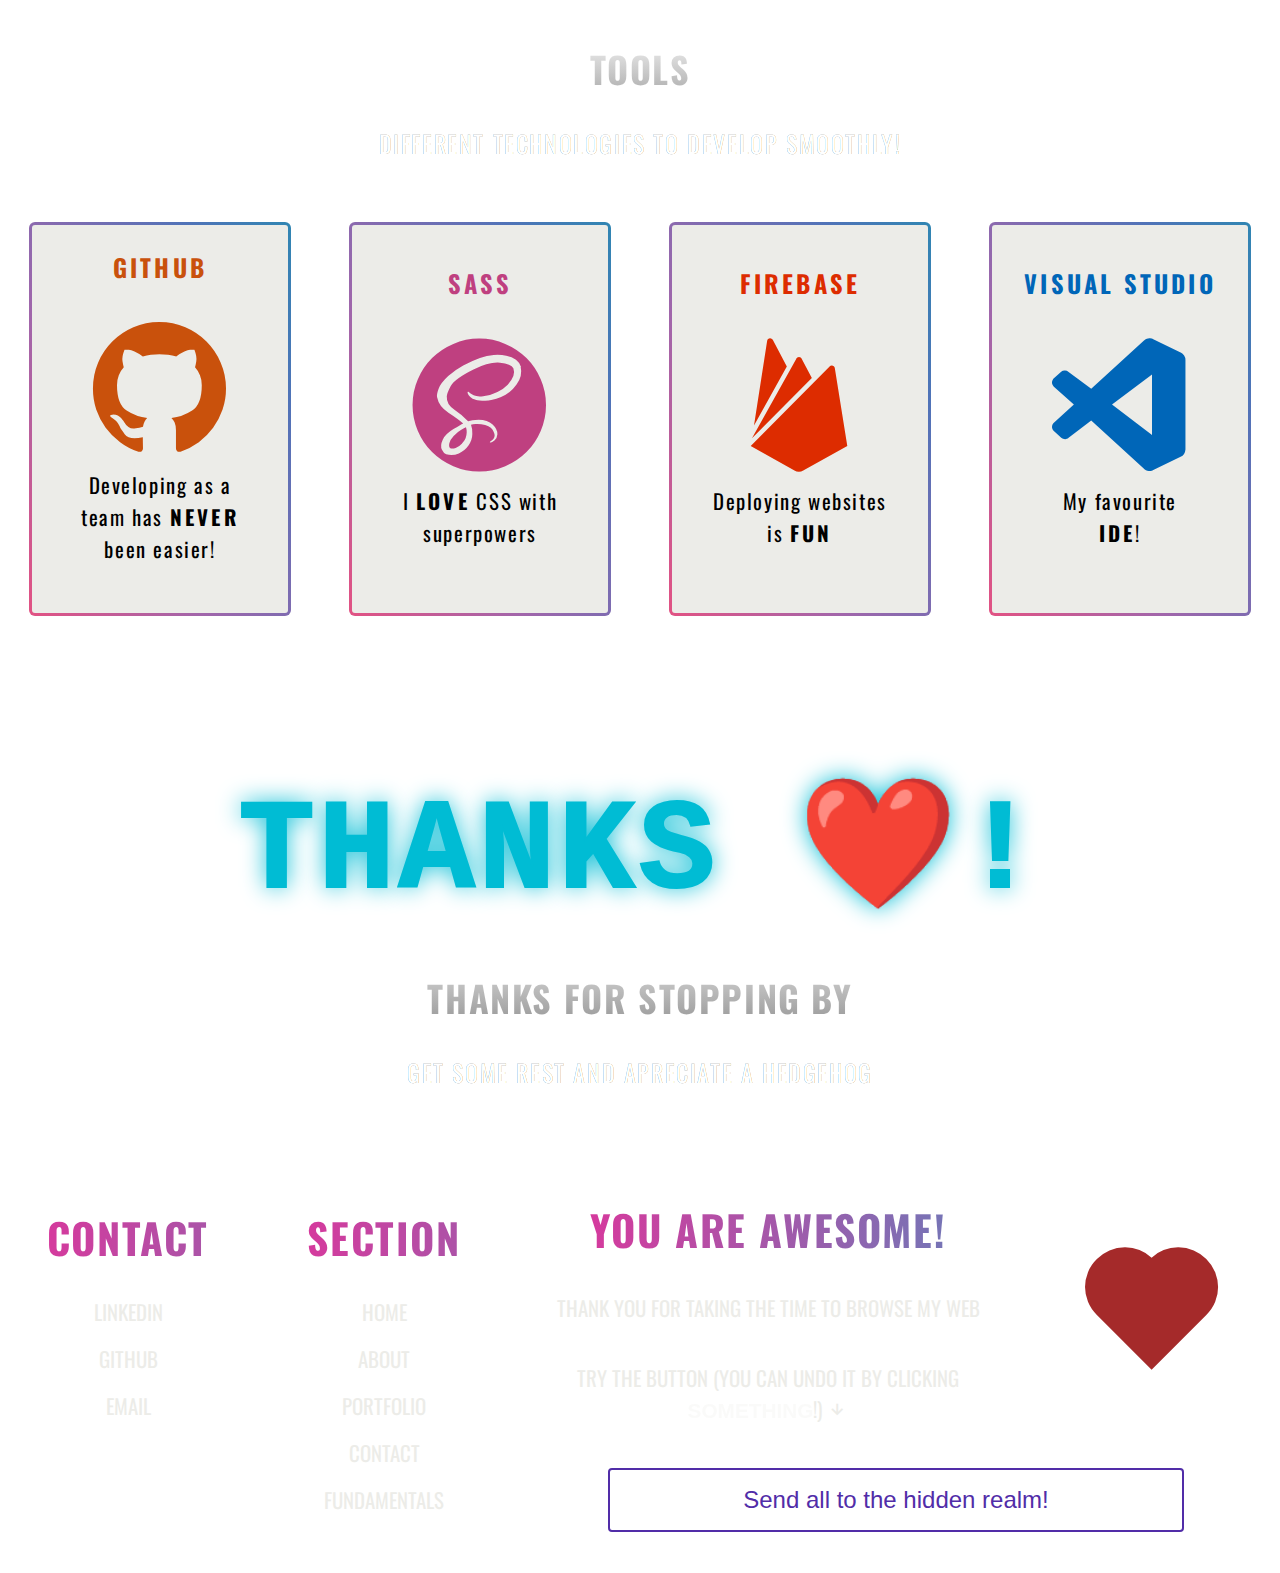
==== commit 0e1829cd: "Revert "Update images"" ====
--- a/index.html
+++ b/index.html
@@ -231,10 +231,10 @@
                 </label>
             
                 <label id="thumb-4" for="input-4" class="slider-thumb" tabindex="13">
-                  <img src="https://imgur.com/rBeSbIU.png" referrerpolicy="no-referrer" loading="lazy" alt="" id="p-1">
+                  <img src="https://i.imgur.com/EV7ajxq.png" referrerpolicy="no-referrer" loading="lazy" alt="" id="p-1">
                   <div class="slider-head">
-                    <h2>Tech Design</h2>
-                    <p>REACT APP!</p>
+                    <h2>Coming soon...</h2>
+                    <p>Lorem ipsum dolor.</p>
                  
                   </div>
                 </label>
@@ -273,22 +273,21 @@
             
                     <figure>
                       <figcaption class="slider-head">
-                        <h2>Tech Design</h2>
-                        <p>REACT APP!</p>
+                        <h2>Coming soon...</h2>
+                        <p>Lorem ipsum dolor.</p>
                       
                       </figcaption>
-                      <a href="https://marazzam.github.io/techdesign/" target="blank"> <img src="https://imgur.com/rBeSbIU.png" referrerpolicy="no-referrer" loading="lazy" alt="" id="p-1"></a>
-
+                      <img src="https://i.imgur.com/EV7ajxq.png" referrerpolicy="no-referrer" loading="lazy" alt="" id="p-1">
                     </figure>
             
             
                     <figure>
                       <figcaption class="slider-head">
-                        <h2>Tech Design</h2>
-                        <p>REACT APP!</p>
+                        <h2>Coming soon...</h2>
+                        <p>Lorem ipsum dolor.</p>
                         
                       </figcaption>
-                      <a href="https://marazzam.github.io/techdesign/" target="blank"> <img src="https://imgur.com/rBeSbIU.png
+                      <img src="https://i.imgur.com/EV7ajxq.png" referrerpolicy="no-referrer" loading="lazy" alt="" id="p-1">
                     </figure>               
                   </div>
                 </div>                  
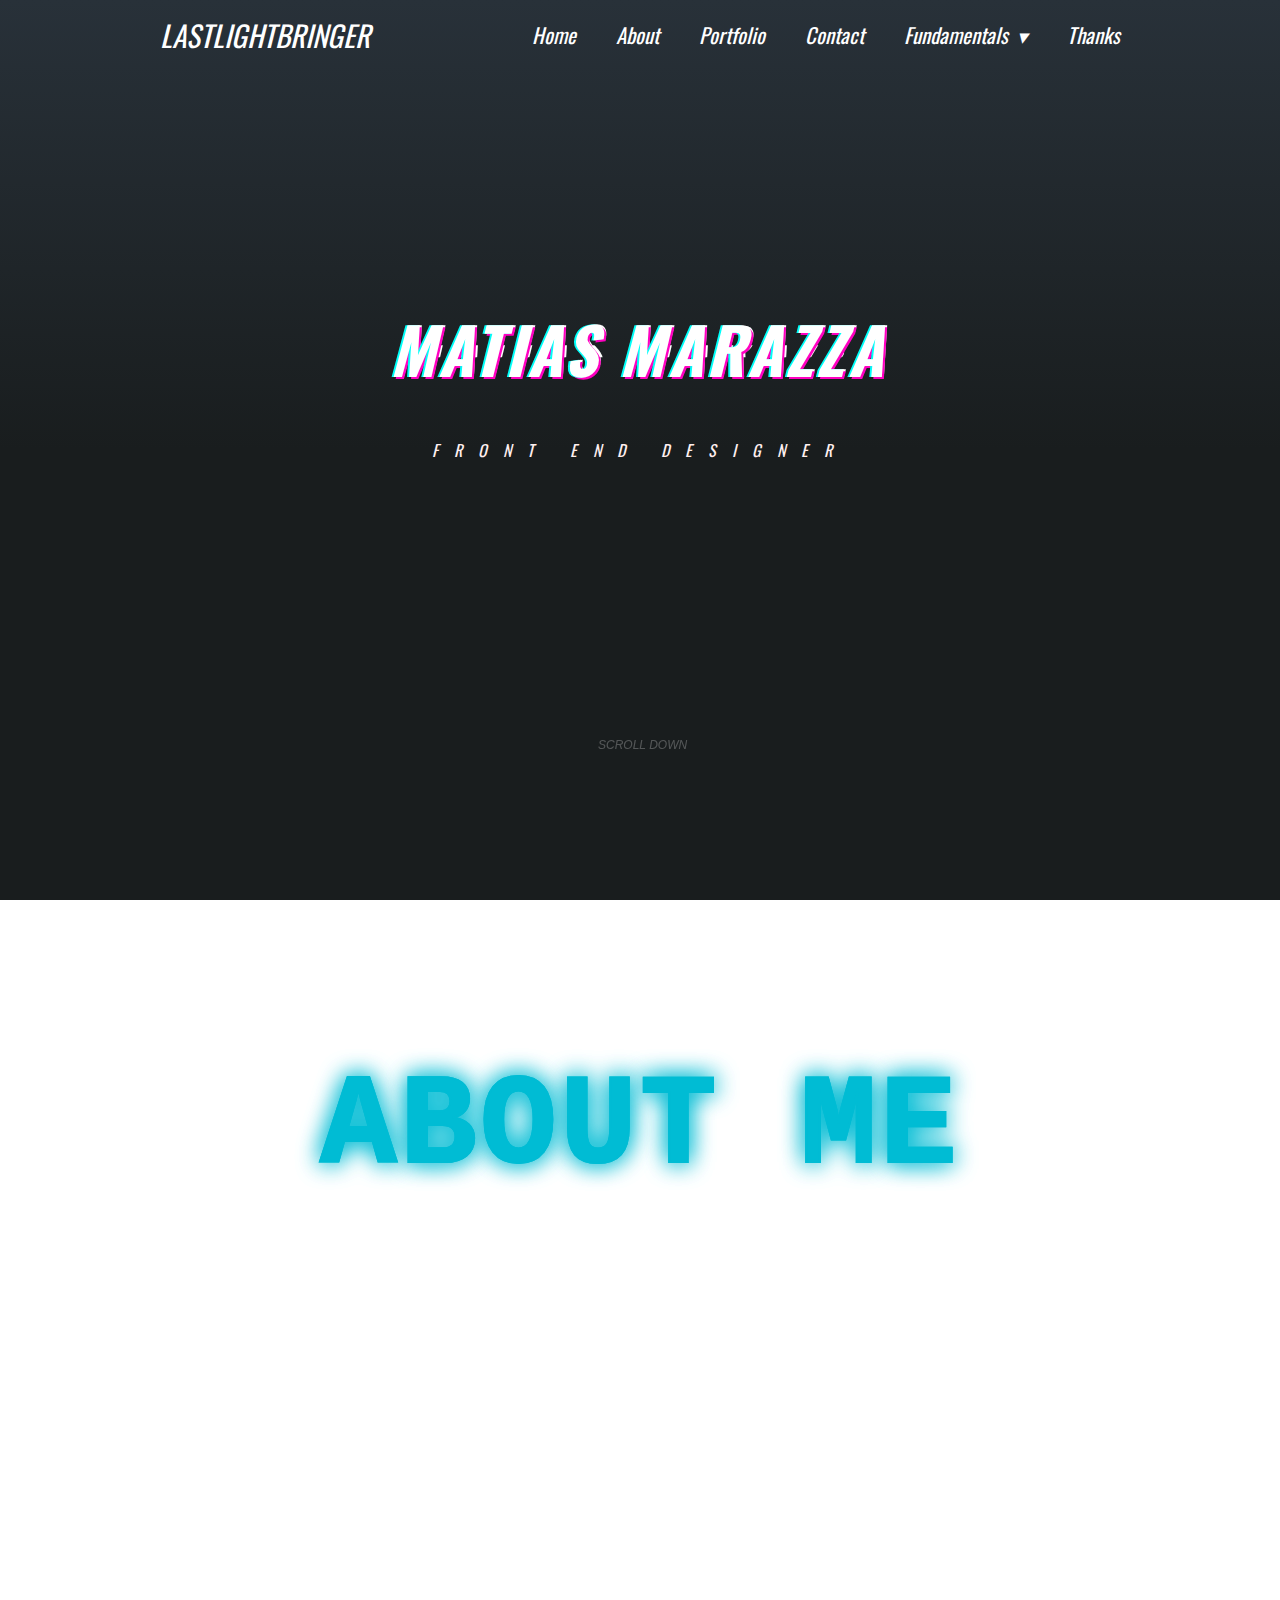
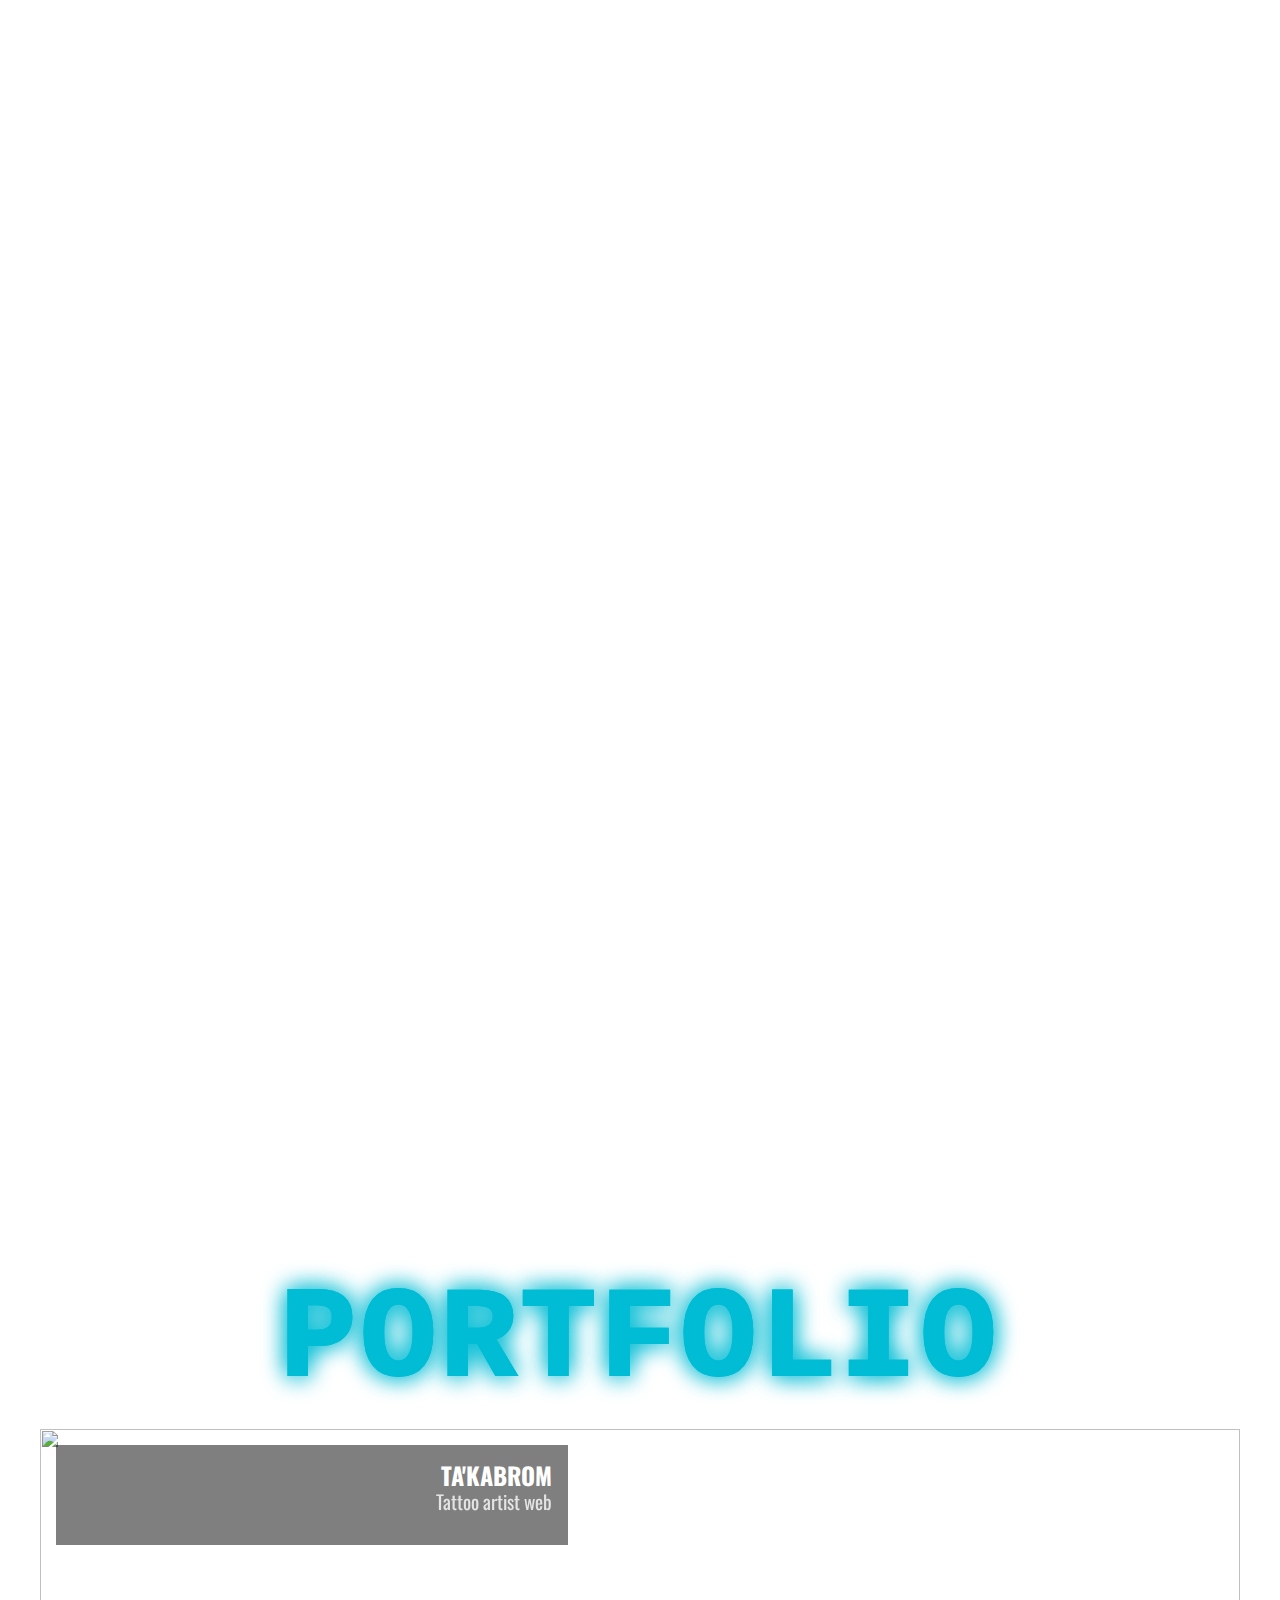
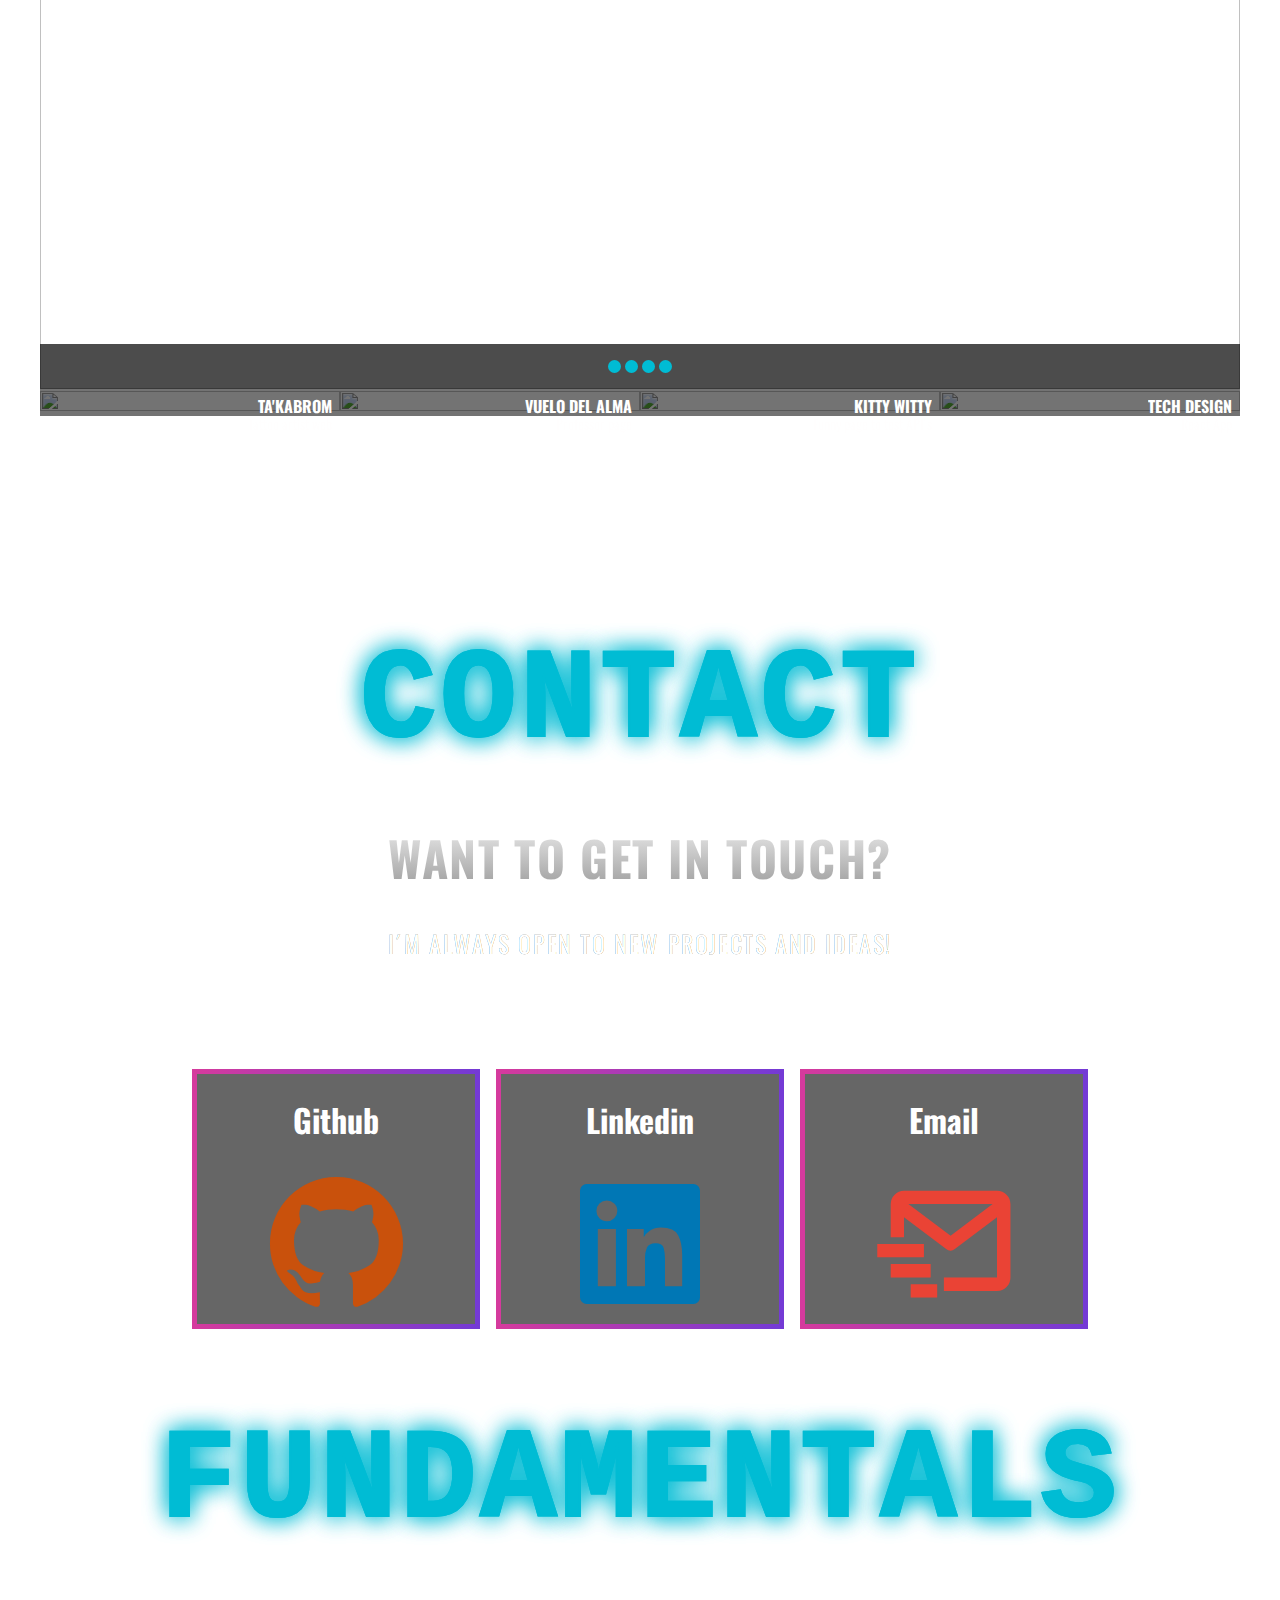
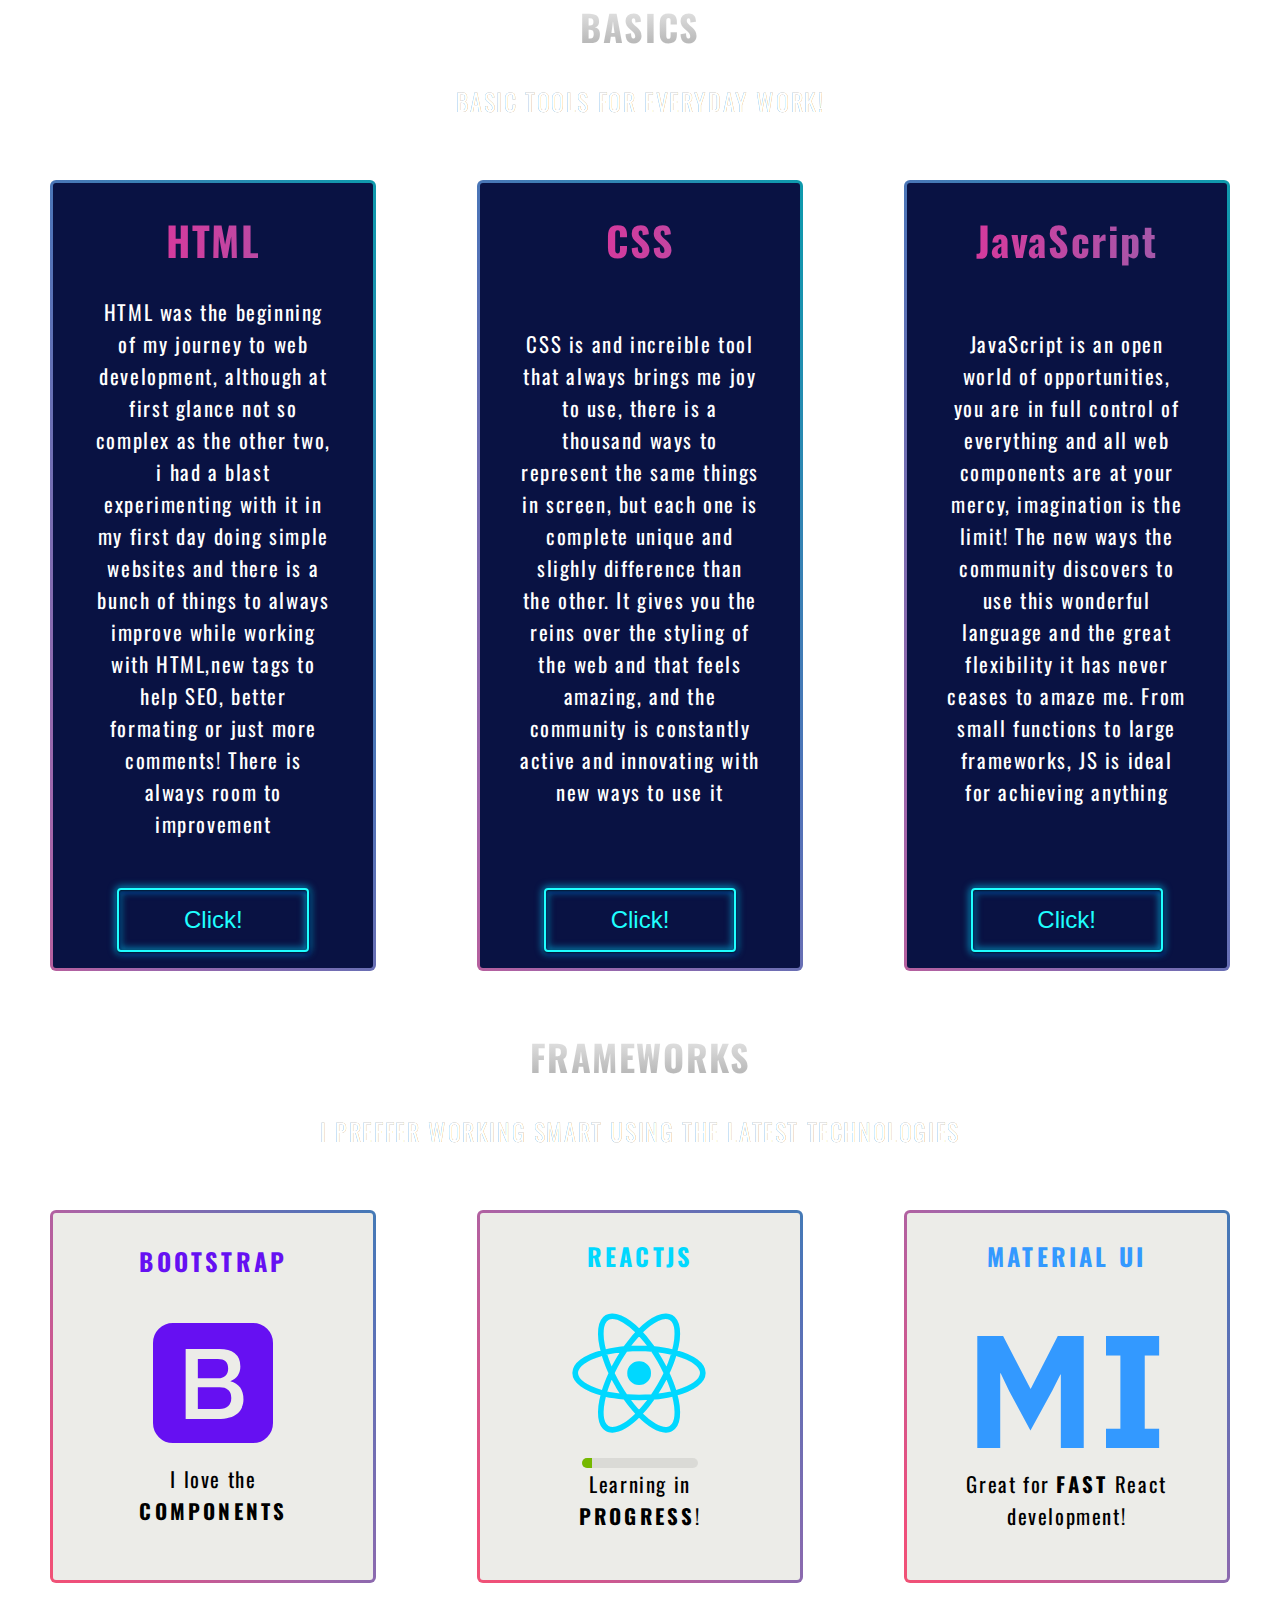
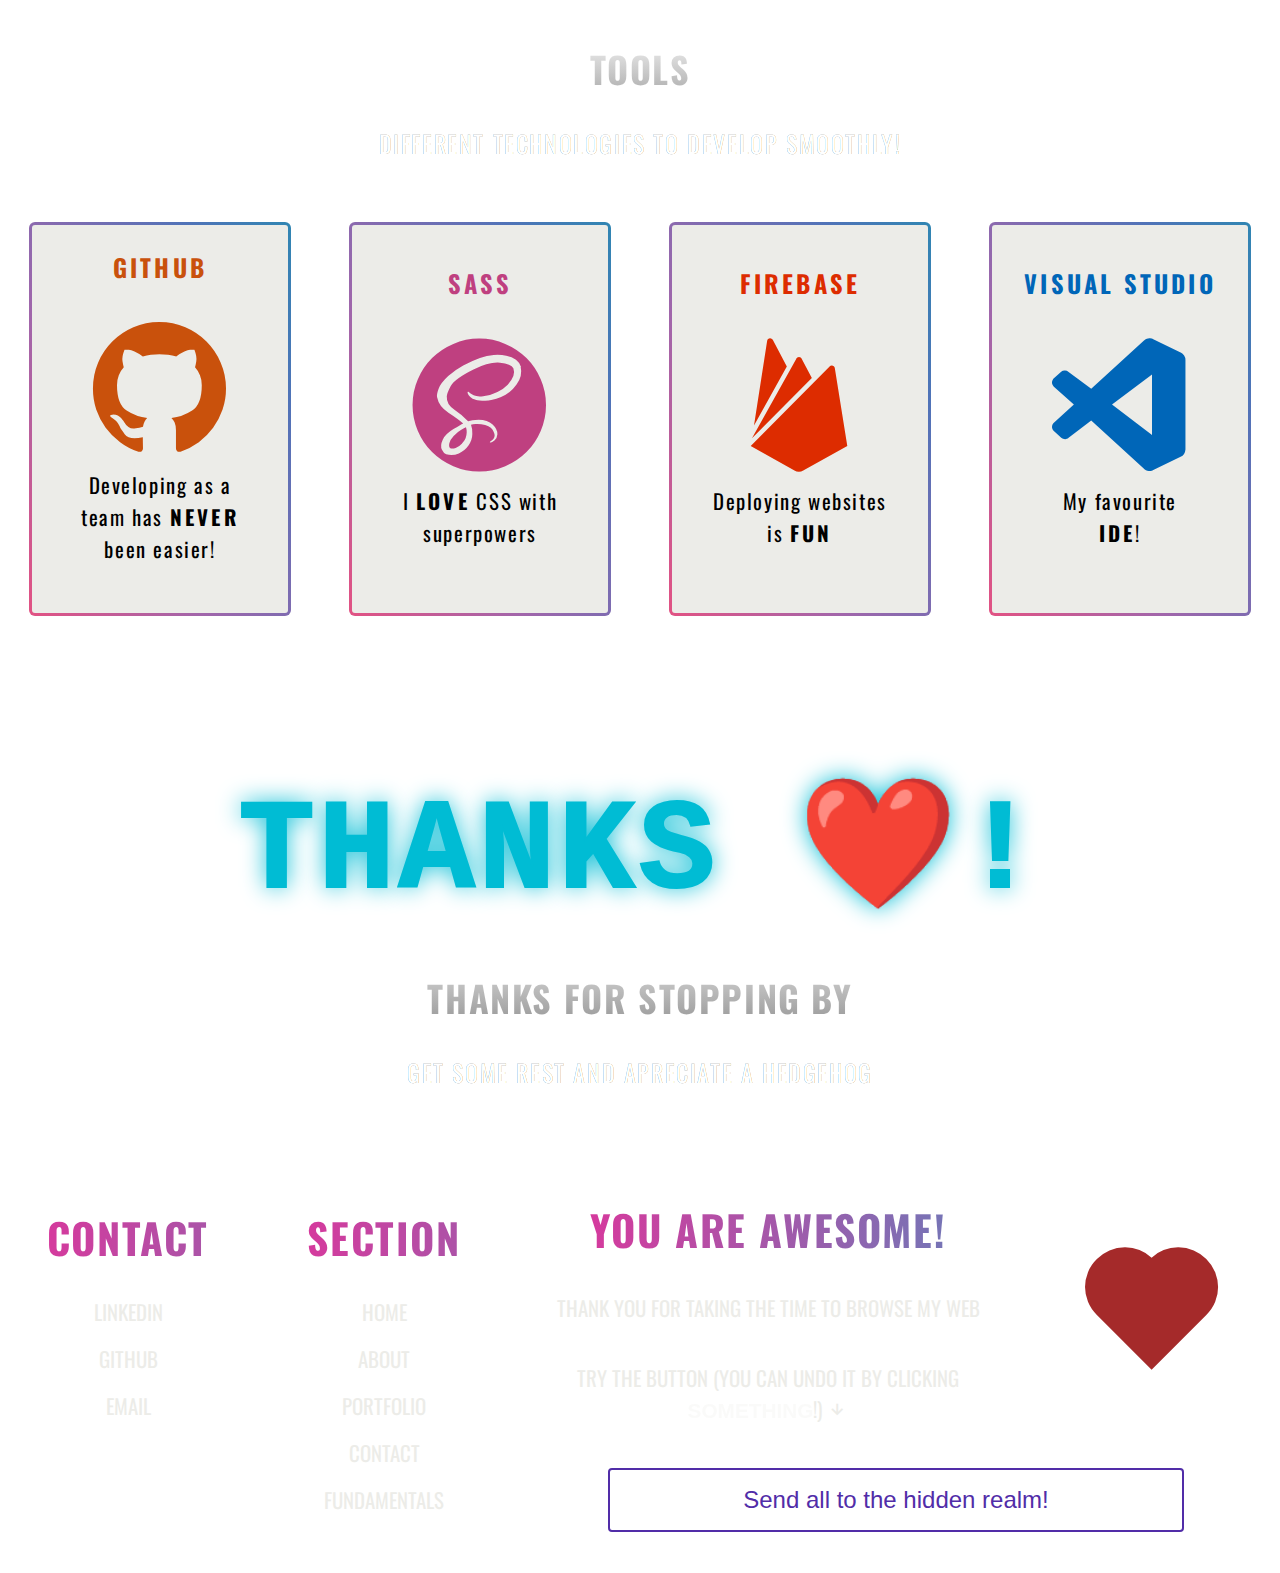
==== commit cd37428d: "updated index" ====
--- a/index.html
+++ b/index.html
@@ -231,10 +231,10 @@
                 </label>
             
                 <label id="thumb-4" for="input-4" class="slider-thumb" tabindex="13">
-                  <img src="https://i.imgur.com/EV7ajxq.png" referrerpolicy="no-referrer" loading="lazy" alt="" id="p-1">
+                  <img src="https://imgur.com/rBeSbIU.png" referrerpolicy="no-referrer" loading="lazy" alt="" id="p-1">
                   <div class="slider-head">
-                    <h2>Coming soon...</h2>
-                    <p>Lorem ipsum dolor.</p>
+                    <h2>Tech Design</h2>
+                    <p>React App</p>
                  
                   </div>
                 </label>
@@ -273,21 +273,21 @@
             
                     <figure>
                       <figcaption class="slider-head">
-                        <h2>Coming soon...</h2>
-                        <p>Lorem ipsum dolor.</p>
+                        <h2>Tech Design</h2>
+                        <p>REACT APP!</p>
                       
                       </figcaption>
-                      <img src="https://i.imgur.com/EV7ajxq.png" referrerpolicy="no-referrer" loading="lazy" alt="" id="p-1">
+                      <a href="https://marazzam.github.io/techdesign/"target="_blank"><img src="https://imgur.com/rBeSbIU.png" referrerpolicy="no-referrer" loading="lazy" alt="" id="p-1"></a>
                     </figure>
             
             
                     <figure>
                       <figcaption class="slider-head">
-                        <h2>Coming soon...</h2>
-                        <p>Lorem ipsum dolor.</p>
+                        <h2>Tech Design</h2>
+                        <p>REACT APP!</p>
                         
                       </figcaption>
-                      <img src="https://i.imgur.com/EV7ajxq.png" referrerpolicy="no-referrer" loading="lazy" alt="" id="p-1">
+                      <img src="https://imgur.com/rBeSbIU.png" referrerpolicy="no-referrer" loading="lazy" alt="" id="p-1">
                     </figure>               
                   </div>
                 </div>                  
